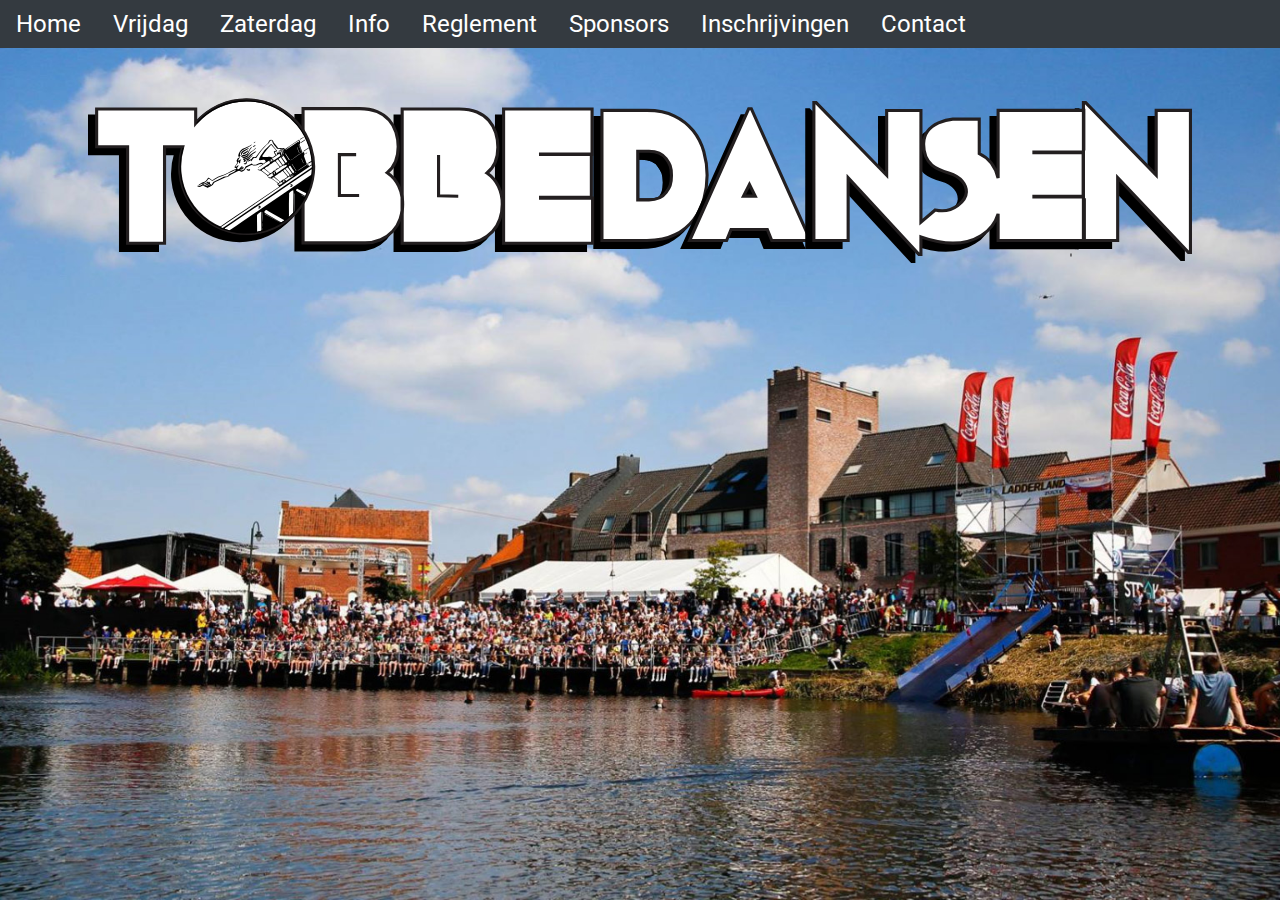
==== index.html @ 547099de "change meta tags" ====
<!DOCTYPE html>
<html lang="nl">
  <head>
    <!-- Global site tag (gtag.js) - Google Analytics -->
    <script async src="https://www.googletagmanager.com/gtag/js?id=UA-153546346-1"></script>
    <script>
      window.dataLayer = window.dataLayer || [];
      function gtag() {
        dataLayer.push(arguments);
      }
      gtag('js', new Date());

      gtag('config', 'UA-153546346-1');
    </script>

    <meta charset="UTF-8" />
    <meta name="viewport" content="width=device-width, initial-scale=1.0" />
    <meta http-equiv="X-UA-Compatible" content="ie=edge" />
    <meta name="description" content="Tobbedansen 2022. 2-3 september. Machelen, Zulte. Alle informatie kan je terugvinden op de site" />
    <meta property="og:title" content="Tobbedansen 2022" />
    <meta property="og:url" content="https://tobbedansen.be/" />
    <meta property="og:image" content="https://www.tobbedansen.be/img/MachelenPut-desktop.jpg" />
    <meta property="og:type" content="website" />
    <title>Tobbedansen - Home</title>
    <link rel="stylesheet" href="https://use.fontawesome.com/releases/v5.8.1/css/all.css" integrity="sha384-50oBUHEmvpQ+1lW4y57PTFmhCaXp0ML5d60M1M7uH2+nqUivzIebhndOJK28anvf" crossorigin="anonymous" />
    <script language="javascript" src="script/countdown.js" type="text/javascript"></script>
    <script src="script/mobilenav.js"></script>
    <link href="img/apple-touch-icon.png" rel="apple-touch-icon" sizes="180x180" />
    <link href="img/favicon-32x32.png" rel="icon" sizes="32x32" type="image/png" />
    <link href="img/favicon-16x16.png" rel="icon" sizes="16x16" type="image/png" />
    <link href="img/safari-pinned-tab.svg" rel="mask-icon" />
    <meta content="#ffffff" name="msapplication-TileColor" />
    <meta content="#ffffff" name="theme-color" />
    <link rel="stylesheet" href="style/normalize.css" />
    <link rel="stylesheet" href="style/screen.css" />
    <link href="https://fonts.googleapis.com/css?family=Montserrat|Roboto&display=swap" rel="stylesheet" />
  </head>

  <body class="u-bg-picture">
    <header class="u-max-width-none u-pt-clear">
      <div class="o-container">
        <div class="c-header">
          <div class="c-header">
            <div class="c-header__nav">
              <nav class="c-nav">
                <ul class="o-list c-nav__list">
                  <li class="c-nav__item">
                    <a href="#" class="c-nav__link" tabindex="1">Home</a>
                  </li>
                  <li class="c-nav__item">
                    <a href="vrijdag.html" class="c-nav__link" tabindex="2">Vrijdag</a>
                  </li>
                  <li class="c-nav__item">
                    <a href="zaterdag.html" class="c-nav__link" tabindex="3">Zaterdag</a>
                  </li>
                  <li class="c-nav__item">
                    <a href="info.html" class="c-nav__link" tabindex="4">Info</a>
                  </li>
                  <li class="c-nav__item">
                    <a href="reglement.html" class="c-nav__link" tabindex="4">Reglement</a>
                  </li>
                  <li class="c-nav__item">
                    <a href="sponsors.html" class="c-nav__link" tabindex="4">Sponsors</a>
                  </li>
                  <li class="c-nav__item">
                    <a href="inschrijvingen.html" class="c-nav__link" tabindex="5">Inschrijvingen</a>
                  </li>
                  <li class="c-nav__item">
                    <a href="contact.html" class="c-nav__link" tabindex="6">Contact</a>
                  </li>
                </ul>
              </nav>
            </div>
            <div class="c-header__mobile-nav-trigger home">
              <button class="o-button-reset c-nav-trigger js-toggle-nav">
                <svg class="c-nav-trigger__svg" xmlns="http://www.w3.org/2000/svg" width="18" height="12" viewBox="0 0 18 12">
                  <path d="M3,18H21V16H3Zm0-5H21V11H3ZM3,6V8H21V6Z" transform="translate(-3 -6)" fill="#fff" />
                </svg>
              </button>
            </div>
          </div>
        </div>
      </div>
    </header>

    <!-- Countdown! -->
    <section class="o-row">
      <div class="o-container">
        <div class="o-layout">
          <div class="c-intro">
            <div class="c-intro__logo">
              <figure class="u-mb-xl">
                <picture>
                  <img src="img/Logo.svg" alt="Logo" />
                </picture>
              </figure>
            </div>
            <div class="c-intro__countdown c-lead c-lead--countdown">
              <div id="countdown">0d 0h 0m 0s</div>
            </div>
          </div>
        </div>
      </div>
    </section>

    <!-- mobile nav! -->
    <aside class="c-mobile-nav">
      <div class="c-mobile-nav__bg"></div>
      <div class="c-mobile-nav__body">
        <div class="c-mobile-nav__header">
          <button class="o-button-reset c-nav-trigger js-toggle-nav">
            <svg class="c-nav-trigger__svg" xmlns="http://www.w3.org/2000/svg" width="14" height="14" viewBox="0 0 14 14">
              <path d="M19,6.41,17.59,5,12,10.59,6.41,5,5,6.41,10.59,12,5,17.59,6.41,19,12,13.41,17.59,19,19,17.59,13.41,12Z" transform="translate(-5 -5)" fill="#fff" />
            </svg>
          </button>
        </div>
        <div class="c-mobile-nav__nav c-mobile-nav__nav--main">
          <nav class="c-nav">
            <ul class="o-list c-nav__list">
              <li class="c-nav__item">
                <a href="index.html" class="c-nav__link">Home</a>
              </li>
              <li class="c-nav__item">
                <a href="vrijdag.html" class="c-nav__link">Vrijdag</a>
              </li>
              <li class="c-nav__item">
                <a href="zaterdag.html" class="c-nav__link">Zaterdag</a>
              </li>
              <li class="c-nav__item">
                <a href="info.html" class="c-nav__link">Info</a>
              </li>
              <li class="c-nav__item">
                <a href="reglement.html" class="c-nav__link">Reglement</a>
              </li>
              <li class="c-nav__item">
                <a href="sponsors.html" class="c-nav__link">Sponsors</a>
              </li>
              <li class="c-nav__item">
                <a href="inschrijvingen.html" class="c-nav__link">Inschrijvingen</a>
              </li>
              <li class="c-nav__item">
                <a href="contact.html" class="c-nav__link">Contact</a>
              </li>
            </ul>
          </nav>
        </div>
      </div>
    </aside>
  </body>
</html>
---- style/screen.css ----
/* Made and designed by Jonas De Meyer
  github: https://github.com/Jonas-D-M
  linkedIn: https://www.linkedin.com/in/jonas-de-meyer-531ab8181/
*/

html {
    font-size: 16px;
    line-height: 1.5;
    font-family: "Roboto", Helvetica, arial, sans-serif;
    color: #111;
}
body {
    margin: 0 auto;
}
body,
html {
    height: 100%;
    width: 100%;
    margin: 0;
}
input.textbox-300 {
    width: 100%;
    margin-bottom: 10px;
    border: none;
    border: 1px solid #cccccc;
    line-height: 30px;
    padding-left: 8px;
}
form {
    margin: 0;
    width: 100%;
}
button {
    font-family: "roboto";
    margin-top: 32px;
    margin-bottom: 32px;
    margin-left: 8px;
    margin-right: 8px;
    border-radius: 38px;
    line-height: 24px;
    min-height: 40px;
    background: #707070;
    color: white;
    border-style: solid;
    cursor: pointer;
    border-color: #707070;
    padding-left: 16px;
    padding-right: 16px;
    color: white;
}

.prijzen {
    list-style: disc !important;
    margin-bottom: 12px;
}

legend {
    font-weight: bold;
}
fieldset {
    border: none;
    margin-top: 30px;
    margin-bottom: 20px;
    padding: 0;
}
textarea {
    margin-top: 32px;
    resize: none;
    width: 100%;
    padding-left: 8px;
    padding-top: 8px;
    border: 1px solid #cccccc;
}
input[type="number"]::-webkit-inner-spin-button,
input[type="number"]::-webkit-outer-spin-button {
    -webkit-appearance: none;
    margin: 0;
}
input[type="text"],
input[type="email"],
input[type="number"],
input[type="tel"] {
    border-radius: 5px;
}
textarea {
    border-radius: 5px;
}
.checkbox-full {
    width: 100%;
}
::-moz-selection {
    background: #707070;
    color: white;
    text-shadow: none;
}
::selection {
    background: #707070;
    color: white;
    text-shadow: none;
}
img {
    max-width: 100%;
    vertical-align: top;
}
h1 {
    font-family: "Times New Roman", serif;
    font-size: 36px;
    font-weight: normal;
    line-height: 40px;
    margin: 0 0 48px;
}
h2 {
    font-size: 30px;
    line-height: 40px;
    margin: 0 0 24px;
    color: #707070;
    font-weight: normal;
}
h3 {
    font-size: 24px;
    line-height: 32px;
    color: #707070;
    font-weight: normal;
    margin: 0 !important;
}
h4 {
    font-weight: normal;
    margin: 0;
}
h4,
h5,
h6 {
    font-size: 16px;
    line-height: 24px;
    margin: 0 0 24px;
}
p {
    font-family: montserrat;
    color: #707070;
    width: 100%;
}
address,
dl,
ol,
p,
table,
ul {
    margin: 0;
}
ol,
ul {
    padding-left: 24px;
}
li {
    list-style: none;
}
li ol,
li ul {
    margin-bottom: 0;
}
blockquote {
    font-style: italic;
    font-size: 23px;
    line-height: 32px;
    margin: 0 0 24px;
    font-family: "Times New Roman", serif;
}
blockquote * {
    font-size: inherit;
    line-height: inherit;
}
figcaption {
    font-size: 12px;
    line-height: 16px;
    padding-top: 8px;
    color: Grey;
}
hr {
    border: 0;
    height: 1px;
    background: LightGrey;
    margin: 0 0 24px;
}
a {
    color: RoyalBlue;
    transition: all 0.1s ease-in-out;
}
a:active,
a:visited {
    color: BlueViolet;
}
a:focus,
a:hover {
    color: Crimson;
}
u {
    text-decoration: underline;
    border-bottom: 3px solid white;
}

.disabled {
    opacity: 0.3;
    cursor: default !important;
}

.o-form-controls {
    display: flex;
}

​ .o-section {
    display: flex;
    flex-direction: column;
}
.o-section + .o-section {
    margin-top: 24px;
}
@media (min-width: 768px) {
    .o-section--lg + .o-section--lg,
    .o-section--xl + .o-section--xl {
        margin-top: 48px;
    }
}
@media (min-width: 1200px) {
    .o-section--xl + .o-section--xl {
        margin-top: 72px;
    }
}
.o-row {
    position: relative;
    padding: 24px 24px 0;
    display: flex;
    flex-direction: column;
}
.o-row--primary-x-light {
    background-color: #f2faff;
}
.o-row--neutral-xx-dark {
    color: #fff;
    background: #20223a;
}
.o-row--intro {
    z-index: 10;
}
.o-row--lg {
    padding-top: 48px;
    padding-bottom: 24px;
}
.o-row--intro {
    padding-top: 48px;
    padding-bottom: 48px;
}
.o-row--xl {
    padding-top: 72px;
    padding-bottom: 48px;
}
@media (min-width: 768px) {
    .o-row {
        padding-left: 48px;
        padding-right: 48px;
    }
    .o-row--md {
        padding-top: 48px;
        padding-bottom: 24px;
    }
    .o-row--lg {
        padding-top: 72px;
        padding-bottom: 48px;
    }
}
@media (min-width: 992px) {
    .o-row--intro {
        padding-top: 0;
        padding-bottom: 0;
    }
    .o-row--xl {
        padding-top: 96px;
        padding-bottom: 72px;
    }
}
.o-row--dark {
    background-color: #f9f9f9;
    width: 100%;
    height: 50px;
}
.o-container {
    margin-left: auto;
    margin-right: auto;
    max-width: 100%;
}

.o-button-reset {
    border: none;
    margin: 0;
    padding: 0;
    width: auto;
    overflow: visible;
    background: transparent;
    /* inherit font & color from ancestor */
    color: inherit;
    font: inherit;
    /* Normalize `line-height`. Cannot be changed from `normal` in Firefox 4+. */
    line-height: normal;
    /* Corrects font smoothing for webkit */
    -webkit-font-smoothing: inherit;
    -moz-osx-font-smoothing: inherit;
    /* Corrects inability to style clickable `input` types in iOS */
    -webkit-appearance: none;
}

.c-info {
    width: 100%;
}
.c-text {
    text-align: center;
}
.o-banner__image {
    background-image: url("../img/MachelenPut.jpg");
    background-position: center;
    background-repeat: no-repeat;
    background-size: cover;
    position: relative;
    height: 20%;
}
.c-row {
    position: relative;
    padding: 24px 24px 0;
}
.c-row__footer {
    max-height: 100%;
    text-align: center;
    position: bottom;
    background-color: #f9f9f9;
    color: #707070;
}
.c-row__footer a {
    color: #707070;
    padding: 5px;
}
.o-list {
    list-style: none;
    padding: 0;
}
.o-layout {
    display: flex;
    flex-wrap: wrap;
}
.o-layout__item {
    width: 100%;
}
.o-layout--gutter {
    margin: 0 -12px;
}
.o-layout--gutter > .o-layout__item {
    padding: 0 12px;
}
.o-layout--gutter-sm {
    margin: 0 -6px;
}
.o-layout--gutter-sm > .o-layout__item {
    padding: 0 6px;
}
.o-layout--gutter-lg {
    margin: 0 -24px;
}
.o-layout--gutter-lg > .o-layout__item {
    padding: 0 24px;
}
.o-layout--gutter-xl {
    margin: 0 -48px;
}
.o-layout--gutter-xl > .o-layout__item {
    padding: 0 48px;
}
.o-layout--row-reverse {
    flex-direction: row-reverse;
}
.o-layout--justify-start {
    justify-content: flex-start;
}
.o-layout--justify-end {
    justify-content: flex-end;
}
.o-layout--justify-center {
    justify-content: center;
}
.o-layout--justify-space-around {
    justify-content: space-around;
}
.o-layout--justify-space-evenly {
    justify-content: space-evenly;
}
.o-layout--justify-space-between {
    justify-content: space-between;
}
.o-layout--align-start {
    align-items: flex-start;
}
.o-layout--align-end {
    align-items: flex-end;
}
.o-layout--align-center {
    align-items: center;
}
.o-layout--align-baseline {
    align-items: baseline;
}
.o-layout--align-content-start {
    align-content: start;
}
.o-layout--align-content-end {
    align-content: end;
}
.o-layout--align-content-center {
    align-content: center;
}
.o-layout--align-content-space-around {
    align-content: space-around;
}
.o-layout--align-content-space-between {
    align-content: space-between;
}

.c-logo {
    height: 24px;
}

.c-intro__logo {
    max-height: 225.99px;
}
.c-lead {
    position: relative;
    color: #707070;
}
.c-lead--md {
    font-size: 18px;
    line-height: 28px;
}
.c-lead--lg {
    font-size: 20px;
    line-height: 32px;
}
.c-lead--xl {
    font-size: 32px;
    line-height: 40px;
}
.c-lead--text {
    font-size: 16px;
    line-height: 24px;
}
.c-lead--text-info {
    text-indent: 2em;
}
.c-lead--head {
    font-size: 38px;
    line-height: 40px;
}
.c-lead--head3 {
    font-size: 24px;
    font-weight: bold;
    margin-top: 1em !important;
    margin-bottom: 0.1em !important;
}
.c-lead--head4 {
    font-size: 20px;
}
.c-lead--head6 {
    font-size: 30px;
}
.c-lead--countdown {
    font-size: 32px;
}
@media (min-width: 768px) {
    .c-lead--head {
        font-size: 59px;
        line-height: 75px;
    }
    .c-lead--text {
        font-size: 16px;
        line-height: 24px;
    }
    .c-lead--head3 {
        font-size: 24px;
        line-height: 32px;
    }
    .c-lead--head4 {
        font-size: 22px;
    }
    .c-lead--head6 {
        font-size: 38px;
    }
    .c-lead--countdown {
        font-size: 68px;
    }
}
@media (min-width: 1200px) {
    .c-lead--head {
        font-size: 72px;
        line-height: 117px;
    }
    .c-lead--head6 {
        font-size: 52px;
    }
    .c-lead--text {
        font-size: 24px;
        line-height: 32px;
    }
    .c-lead--head3 {
        font-size: 32px;
        line-height: 40px;
    }
    .c-lead--head4 {
        font-size: 28px;
        margin-top: 20px;
    }
    .c-lead--countdown {
        font-size: 112px;
    }
}
.countdown-item {
    margin-right: 0.5em;
    text-align: center;
}

.c-prijzen {
    min-width: 100%;
}

#countdown {
    background-color: rgba(0, 0, 0, 0.6);
    color: white;
    display: flex;
    flex-wrap: wrap;
    justify-content: center;
    align-content: flex-end;
    margin-top: 30vh;
}
.c-header {
    display: flex;
    justify-content: space-between;
    align-items: center;
    background-color: #343a40;
    width: 100%;
    /* max-width: 100vw; */
}

.c-sponsor {
    /* height: 20% !important; */
    vertical-align: middle;
    margin: 16px 0;
}

/*
    Component: Nav
    ---
    Main navigation of the site
*/

.c-nav {
    font-size: 14px;
    line-height: 24px;
}

.c-nav-trigger {
    width: 24px;
    height: 24px;
}

.c-mobile-nav {
    position: fixed;
    top: 0;
    right: 0;
    left: 0;
    height: 100vh;
    opacity: 0;
    pointer-events: none;
    transition: opacity 0.25s;
}

.has-mobile-nav .c-mobile-nav {
    opacity: 1;
    pointer-events: auto;
}

.c-mobile-nav__body {
    position: relative;
    height: 100vh;
    width: 100vw;
    background-color: #343a40;
}

.c-nav__list {
    display: block;
    text-align: center;
}

.c-header__mobile-nav-trigger {
    width: 100%;
    height: 100%;
    display: flex;
    align-items: center;
    justify-content: space-between;
    padding: 16px;
}

.home {
    justify-content: flex-end;
}

.c-mobile-nav__header {
    padding: 16px;
    text-align: right;
}

.c-header__logos {
    display: none;
    margin-right: 32px;
}

.c-nav {
    font-size: 24px;
    line-height: 32px;
}

.c-nav__link {
    text-decoration: none;
    display: block;
    padding: 0.5rem 1rem;
    color: white !important;
}
.c-nav__link:focus,
.c-nav__link:hover {
    color: white;
}

.c-header__nav {
    display: none;
}

@media (min-width: 992px) {
    /* Hide the mobile nav on larger viewports even whent it's open on smaller screens */
    .c-mobile-nav,
    .c-header__mobile-nav-trigger {
        display: none;
    }

    .c-header__nav,
    .c-header__logos {
        display: block;
    }
    .c-nav__list {
        display: flex;
        justify-content: flex-start;
        flex-wrap: wrap;
    }
    .o-banner__image {
        height: 38.19687092568%;
    }
}

.u-bg-picture {
    background: url("../img/MachelenPut-tablet.jpg");
    background-repeat: no-repeat;
    background-position: center;
    background-attachment: fixed;
    -webkit-background-size: cover;
    -moz-background-size: cover;
    -o-background-size: cover;
    background-size: cover;
}
@media (min-width: 992px) {
    .u-bg-picture {
        background-image: url("../img/MachelenPut-desktop.jpg");
        size: 100%;
        background-position: center;
        background-repeat: no-repeat;
        background-size: cover;
    }
}
.u-pt-clear {
    padding-top: 0 !important;
}
.u-mb-clear {
    margin-bottom: 0 !important;
}
.u-mb-xs {
    margin-bottom: 4px !important;
}
.u-mb-sm {
    margin-bottom: 8px !important;
}
.u-mb-md {
    margin-bottom: 16px !important;
}
.u-mb-lg {
    margin-bottom: 32px !important;
}
.u-mb-xl {
    margin-bottom: 48px !important;
}
.u-max-width-xs {
    max-width: 18em !important;
}
.u-max-width-sm {
    max-width: 39em !important;
}
.u-max-width-md {
    max-width: 50em !important;
}
.u-max-width-lg {
    max-width: 63.5em !important;
}
.u-max-width-xl {
    max-width: 85em !important;
}
.u-max-width-xl {
    max-width: none !important;
}
.u-width-auto {
    width: auto !important;
}
.u-1-of-2 {
    width: 50% !important;
}
.u-1-of-3 {
    width: 33.3333333333% !important;
}
.u-2-of-3 {
    width: 66.6666666667% !important;
}
.u-1-of-4 {
    width: 25% !important;
}
.u-3-of-4 {
    width: 75% !important;
}
.u-1-of-5 {
    width: 20% !important;
}
.u-2-of-5 {
    width: 40% !important;
}
.u-3-of-5 {
    width: 60% !important;
}
.u-4-of-5 {
    width: 80% !important;
}
.u-1-of-6 {
    width: 16.6666666667% !important;
}
.u-5-of-6 {
    width: 83.3333333333% !important;
}
@media (min-width: 576px) {
    .u-1-of-2-bp1 {
        width: 50% !important;
    }
    .u-1-of-3-bp1 {
        width: 33.3333333333% !important;
    }
    .u-2-of-3-bp1 {
        width: 66.6666666667% !important;
    }
    .u-1-of-4-bp1 {
        width: 25% !important;
    }
    .u-3-of-4-bp1 {
        width: 75% !important;
    }
    .u-1-of-5-bp1 {
        width: 20% !important;
    }
    .u-2-of-5-bp1 {
        width: 40% !important;
    }
    .u-3-of-5-bp1 {
        width: 60% !important;
    }
    .u-4-of-5-bp1 {
        width: 80% !important;
    }
    .u-1-of-6-bp1 {
        width: 16.6666666667% !important;
    }
    .u-5-of-6-bp1 {
        width: 83.3333333333% !important;
    }
}
@media (min-width: 768px) {
    .u-1-of-2-bp2 {
        width: 50% !important;
    }
    .u-1-of-3-bp2 {
        width: 33.3333333333% !important;
    }
    .u-2-of-3-bp2 {
        width: 66.6666666667% !important;
    }
    .u-1-of-4-bp2 {
        width: 25% !important;
    }
    .u-3-of-4-bp2 {
        width: 75% !important;
    }
    .u-1-of-5-bp2 {
        width: 20% !important;
    }
    .u-2-of-5-bp2 {
        width: 40% !important;
    }
    .u-3-of-5-bp2 {
        width: 60% !important;
    }
    .u-4-of-5-bp2 {
        width: 80% !important;
    }
    .u-1-of-6-bp2 {
        width: 16.6666666667% !important;
    }
    .u-5-of-6-bp2 {
        width: 83.3333333333% !important;
    }
}
@media (min-width: 992px) {
    .u-1-of-2-bp3 {
        width: 50% !important;
    }
    .u-1-of-3-bp3 {
        width: 33.3333333333% !important;
    }
    .u-2-of-3-bp3 {
        width: 66.6666666667% !important;
    }
    .u-1-of-4-bp3 {
        width: 25% !important;
    }
    .u-3-of-4-bp3 {
        width: 75% !important;
    }
    .u-1-of-5-bp3 {
        width: 20% !important;
    }
    .u-2-of-5-bp3 {
        width: 40% !important;
    }
    .u-3-of-5-bp3 {
        width: 60% !important;
    }
    .u-4-of-5-bp3 {
        width: 80% !important;
    }
    .u-1-of-6-bp3 {
        width: 16.6666666667% !important;
    }
    .u-5-of-6-bp3 {
        width: 83.3333333333% !important;
    }
}
@media (min-width: 1200px) {
    .u-1-of-2-bp4 {
        width: 50% !important;
    }
    .u-1-of-3-bp4 {
        width: 33.3333333333% !important;
    }
    .u-2-of-3-bp4 {
        width: 66.6666666667% !important;
    }
    .u-1-of-4-bp4 {
        width: 25% !important;
    }
    .u-3-of-4-bp4 {
        width: 75% !important;
    }
    .u-1-of-5-bp4 {
        width: 20% !important;
    }
    .u-2-of-5-bp4 {
        width: 40% !important;
    }
    .u-3-of-5-bp4 {
        width: 60% !important;
    }
    .u-4-of-5-bp4 {
        width: 80% !important;
    }
    .u-1-of-6-bp4 {
        width: 16.6666666667% !important;
    }
    .u-5-of-6-bp4 {
        width: 83.3333333333% !important;
    }
}
@media (min-width: 576px) {
}
@media (min-width: 768px) {
}
@media (min-width: 992px) {
}
@media (min-width: 1200px) {
}
@media print {
    *,
    *:after,
    *:before {
        background: transparent !important;
        color: #000 !important;
        box-shadow: none !important;
        text-shadow: none !important;
    }
    a,
    a:visited {
        text-decoration: underline;
    }
    a[href]:after {
        content: " (" attr(href) ")";
    }
    abbr[title]:after {
        content: " (" attr(title) ")";
    }
    a[href^="#"]:after,
    a[href^="javascript:"]:after {
        content: "";
    }
    pre {
        white-space: pre-wrap !important;
    }
    blockquote,
    pre {
        border: 1px solid #999;
        page-break-inside: avoid;
    }
    thead {
        display: table-header-group;
    }
    img,
    tr {
        page-break-inside: avoid;
    }
    h2,
    h3,
    p {
        orphans: 3;
        widows: 3;
    }
    h2,
    h3 {
        page-break-after: avoid;
    }
}
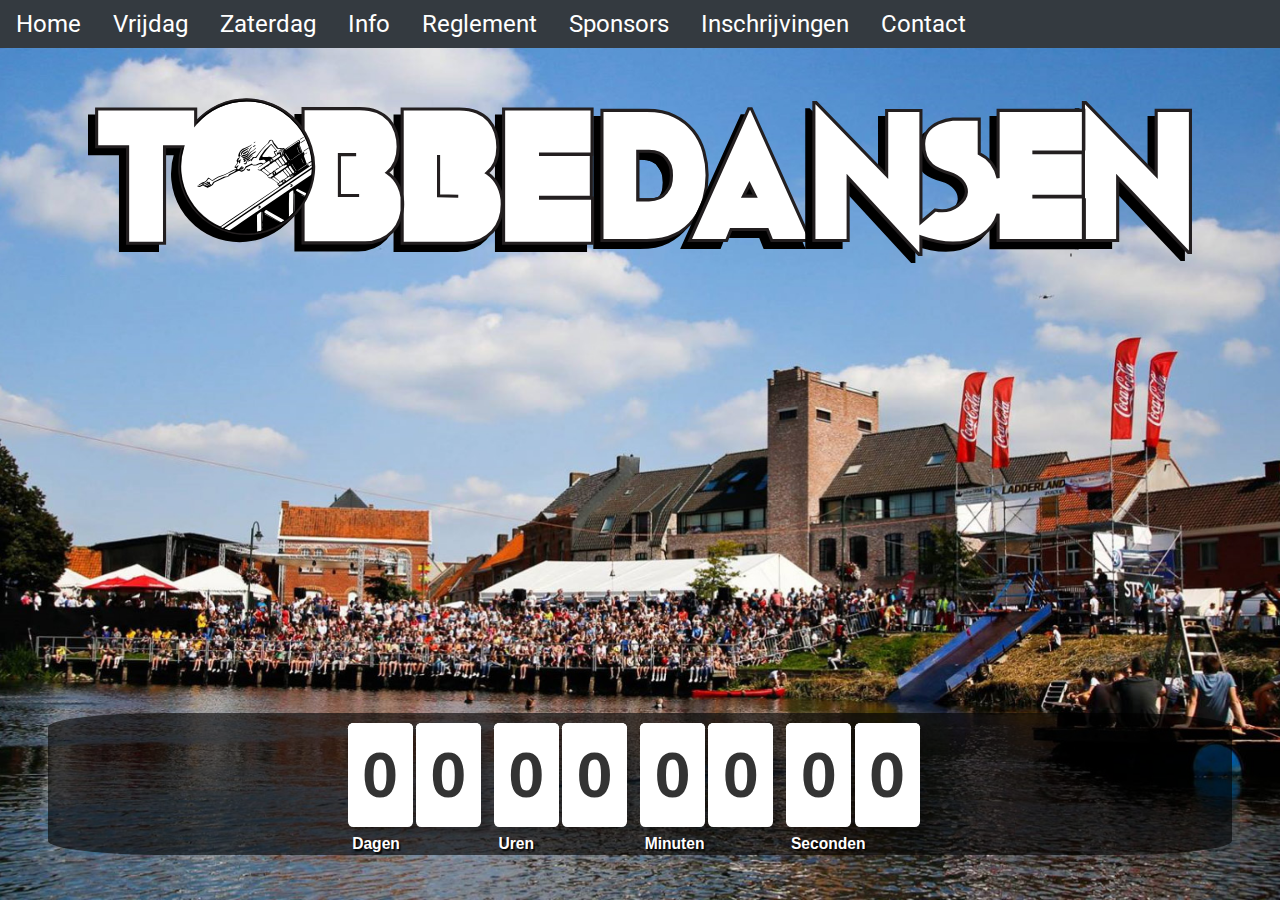
==== commit 279aab52: "add custom counter" ====
--- a/index.html
+++ b/index.html
@@ -23,7 +23,9 @@
     <meta property="og:type" content="website" />
     <title>Tobbedansen - Home</title>
     <link rel="stylesheet" href="https://use.fontawesome.com/releases/v5.8.1/css/all.css" integrity="sha384-50oBUHEmvpQ+1lW4y57PTFmhCaXp0ML5d60M1M7uH2+nqUivzIebhndOJK28anvf" crossorigin="anonymous" />
-    <script language="javascript" src="script/countdown.js" type="text/javascript"></script>
+
+    <script src="script/countDown.min.js"></script>
+    <script src="script/countdown-shower.js"></script>
     <script src="script/mobilenav.js"></script>
     <link href="img/apple-touch-icon.png" rel="apple-touch-icon" sizes="180x180" />
     <link href="img/favicon-32x32.png" rel="icon" sizes="32x32" type="image/png" />
@@ -32,6 +34,7 @@
     <meta content="#ffffff" name="msapplication-TileColor" />
     <meta content="#ffffff" name="theme-color" />
     <link rel="stylesheet" href="style/normalize.css" />
+    <link rel="stylesheet" href="style/countDown.min.css" />
     <link rel="stylesheet" href="style/screen.css" />
     <link href="https://fonts.googleapis.com/css?family=Montserrat|Roboto&display=swap" rel="stylesheet" />
   </head>
@@ -95,9 +98,7 @@
                 </picture>
               </figure>
             </div>
-            <div class="c-intro__countdown c-lead c-lead--countdown">
-              <div id="countdown">0d 0h 0m 0s</div>
-            </div>
+            <div class="container"></div>
           </div>
         </div>
       </div>
--- a/style/countDown.min.css
+++ b/style/countDown.min.css
@@ -0,0 +1,144 @@
+.countDown__cont {
+  font-family: Lato, Arial, Gadget, sans-serif;
+  font-size: 13px;
+  display: flex;
+  justify-content: center;
+  flex-wrap: wrap;
+  color: #333;
+  background-color: rgba(0, 0, 0, 0.6);
+  margin-top: 50vh;
+  padding-top: 10px;
+  border-radius: 10%;
+}
+.countDown__interval_cont {
+  display: flex;
+  justify-content: space-around;
+  width: auto;
+}
+.countDown__interval_cont:nth-child(n + 1):not(:last-child) {
+  margin-right: 1em;
+}
+.countDown__interval_basic_cont {
+  display: flex;
+  flex-direction: column;
+}
+.countDown__interval_basic_cont_description {
+  display: flex;
+  margin-left: 0.3em;
+  margin-top: 0.3em;
+  font-size: 1.2em;
+  font-weight: 700;
+  color: #fff;
+  text-shadow: 0.1em 0.1em 0.1em #000;
+}
+.countDown__digit_cont {
+  perspective: 1.6em * 2;
+  box-shadow: 0.1em 0.1em 0.1em rgba(0, 0, 0, 0.2);
+  width: 1em;
+  height: 1.6em;
+  position: relative;
+  line-height: 1.6em;
+  font-size: 5em;
+  font-weight: 700;
+  border-radius: 0.08em;
+}
+.countDown__digit_cont:nth-child(n + 1):not(:last-child) {
+  margin-right: 0.05em;
+}
+.countDown__digit_last_placeholder,
+.countDown__digit_new_placeholder {
+  position: absolute;
+  left: 0;
+  width: 100%;
+  height: 50%;
+  text-align: center;
+  overflow: hidden;
+}
+.countDown__digit_last_placeholder {
+  bottom: 0;
+  background: #fff;
+  border-radius: 0 0 0.08em 0.08em;
+}
+.countDown__digit_last_placeholder_inner {
+  width: 100%;
+  height: 100%;
+  display: flex;
+  justify-content: center;
+  align-items: center;
+  bottom: 50%;
+  position: absolute;
+}
+.countDown__digit_new_placeholder {
+  top: 0;
+  background: #f7f7f7;
+  border-radius: 0.08em 0.08em 0 0;
+}
+.countDown__digit_last_rotate,
+.countDown__digit_new_rotate {
+  display: flex;
+  justify-content: center;
+  width: 100%;
+  height: 50%;
+  font-weight: 700;
+  position: absolute;
+  top: 0;
+  overflow: hidden;
+  animation-duration: 0.4s;
+  animation-timing-function: linear;
+  border-radius: 0.08em 0.08em 0 0;
+  animation-fill-mode: forwards;
+  transform-origin: 100% 100%;
+}
+.countDown__digit_last_rotate:after,
+.countDown__digit_new_rotate:after {
+  content: '';
+  position: absolute;
+  z-index: -1;
+  left: 0;
+  bottom: 0;
+  width: 100%;
+  height: 100%;
+  border-bottom: 0.01em solid rgba(0, 0, 0, 0.1);
+}
+.countDown__digit_last_rotate {
+  animation-name: countDown_flip_1;
+  background: #f7f7f7;
+}
+.countDown__digit_new_rotate {
+  animation-name: countDown_flip_2;
+  background: #fff;
+}
+.countDown__digit_new_rotated {
+  transform: rotateX(180deg);
+  width: 100%;
+  height: 100%;
+}
+.countDown__digit_new_rotated_inner {
+  width: 100%;
+  height: 100%;
+  display: flex;
+  justify-content: center;
+  align-items: center;
+  bottom: 50%;
+  position: absolute;
+}
+@keyframes countDown_flip_1 {
+  0% {
+    transform: rotateX(0);
+    z-index: 1;
+  }
+  100% {
+    transform: rotateX(-180deg);
+    z-index: 0;
+  }
+}
+@keyframes countDown_flip_2 {
+  0% {
+    transform: rotateX(0);
+    z-index: 0;
+  }
+  100% {
+    transform: rotateX(-180deg);
+    z-index: 1;
+  }
+}
--- a/style/screen.css
+++ b/style/screen.css
@@ -4,140 +4,140 @@
 */
 
 html {
-    font-size: 16px;
-    line-height: 1.5;
-    font-family: "Roboto", Helvetica, arial, sans-serif;
-    color: #111;
+  font-size: 16px;
+  line-height: 1.5;
+  font-family: 'Roboto', Helvetica, arial, sans-serif;
+  color: #111;
 }
 body {
-    margin: 0 auto;
+  margin: 0 auto;
 }
 body,
 html {
-    height: 100%;
-    width: 100%;
-    margin: 0;
+  height: 100%;
+  width: 100%;
+  margin: 0;
 }
 input.textbox-300 {
-    width: 100%;
-    margin-bottom: 10px;
-    border: none;
-    border: 1px solid #cccccc;
-    line-height: 30px;
-    padding-left: 8px;
+  width: 100%;
+  margin-bottom: 10px;
+  border: none;
+  border: 1px solid #cccccc;
+  line-height: 30px;
+  padding-left: 8px;
 }
 form {
-    margin: 0;
-    width: 100%;
+  margin: 0;
+  width: 100%;
 }
 button {
-    font-family: "roboto";
-    margin-top: 32px;
-    margin-bottom: 32px;
-    margin-left: 8px;
-    margin-right: 8px;
-    border-radius: 38px;
-    line-height: 24px;
-    min-height: 40px;
-    background: #707070;
-    color: white;
-    border-style: solid;
-    cursor: pointer;
-    border-color: #707070;
-    padding-left: 16px;
-    padding-right: 16px;
-    color: white;
+  font-family: 'roboto';
+  margin-top: 32px;
+  margin-bottom: 32px;
+  margin-left: 8px;
+  margin-right: 8px;
+  border-radius: 38px;
+  line-height: 24px;
+  min-height: 40px;
+  background: #707070;
+  color: white;
+  border-style: solid;
+  cursor: pointer;
+  border-color: #707070;
+  padding-left: 16px;
+  padding-right: 16px;
+  color: white;
 }
 
 .prijzen {
-    list-style: disc !important;
-    margin-bottom: 12px;
+  list-style: disc !important;
+  margin-bottom: 12px;
 }
 
 legend {
-    font-weight: bold;
+  font-weight: bold;
 }
 fieldset {
-    border: none;
-    margin-top: 30px;
-    margin-bottom: 20px;
-    padding: 0;
+  border: none;
+  margin-top: 30px;
+  margin-bottom: 20px;
+  padding: 0;
 }
 textarea {
-    margin-top: 32px;
-    resize: none;
-    width: 100%;
-    padding-left: 8px;
-    padding-top: 8px;
-    border: 1px solid #cccccc;
-}
-input[type="number"]::-webkit-inner-spin-button,
-input[type="number"]::-webkit-outer-spin-button {
-    -webkit-appearance: none;
-    margin: 0;
-}
-input[type="text"],
-input[type="email"],
-input[type="number"],
-input[type="tel"] {
-    border-radius: 5px;
+  margin-top: 32px;
+  resize: none;
+  width: 100%;
+  padding-left: 8px;
+  padding-top: 8px;
+  border: 1px solid #cccccc;
+}
+input[type='number']::-webkit-inner-spin-button,
+input[type='number']::-webkit-outer-spin-button {
+  -webkit-appearance: none;
+  margin: 0;
+}
+input[type='text'],
+input[type='email'],
+input[type='number'],
+input[type='tel'] {
+  border-radius: 5px;
 }
 textarea {
-    border-radius: 5px;
+  border-radius: 5px;
 }
 .checkbox-full {
-    width: 100%;
+  width: 100%;
 }
 ::-moz-selection {
-    background: #707070;
-    color: white;
-    text-shadow: none;
+  background: #707070;
+  color: white;
+  text-shadow: none;
 }
 ::selection {
-    background: #707070;
-    color: white;
-    text-shadow: none;
+  background: #707070;
+  color: white;
+  text-shadow: none;
 }
 img {
-    max-width: 100%;
-    vertical-align: top;
+  max-width: 100%;
+  vertical-align: top;
 }
 h1 {
-    font-family: "Times New Roman", serif;
-    font-size: 36px;
-    font-weight: normal;
-    line-height: 40px;
-    margin: 0 0 48px;
+  font-family: 'Times New Roman', serif;
+  font-size: 36px;
+  font-weight: normal;
+  line-height: 40px;
+  margin: 0 0 48px;
 }
 h2 {
-    font-size: 30px;
-    line-height: 40px;
-    margin: 0 0 24px;
-    color: #707070;
-    font-weight: normal;
+  font-size: 30px;
+  line-height: 40px;
+  margin: 0 0 24px;
+  color: #707070;
+  font-weight: normal;
 }
 h3 {
-    font-size: 24px;
-    line-height: 32px;
-    color: #707070;
-    font-weight: normal;
-    margin: 0 !important;
+  font-size: 24px;
+  line-height: 32px;
+  color: #707070;
+  font-weight: normal;
+  margin: 0 !important;
 }
 h4 {
-    font-weight: normal;
-    margin: 0;
+  font-weight: normal;
+  margin: 0;
 }
 h4,
 h5,
 h6 {
-    font-size: 16px;
-    line-height: 24px;
-    margin: 0 0 24px;
+  font-size: 16px;
+  line-height: 24px;
+  margin: 0 0 24px;
 }
 p {
-    font-family: montserrat;
-    color: #707070;
-    width: 100%;
+  font-family: montserrat;
+  color: #707070;
+  width: 100%;
 }
 address,
 dl,
@@ -145,408 +145,408 @@
 p,
 table,
 ul {
-    margin: 0;
+  margin: 0;
 }
 ol,
 ul {
-    padding-left: 24px;
+  padding-left: 24px;
 }
 li {
-    list-style: none;
+  list-style: none;
 }
 li ol,
 li ul {
-    margin-bottom: 0;
+  margin-bottom: 0;
 }
 blockquote {
-    font-style: italic;
-    font-size: 23px;
-    line-height: 32px;
-    margin: 0 0 24px;
-    font-family: "Times New Roman", serif;
+  font-style: italic;
+  font-size: 23px;
+  line-height: 32px;
+  margin: 0 0 24px;
+  font-family: 'Times New Roman', serif;
 }
 blockquote * {
-    font-size: inherit;
-    line-height: inherit;
+  font-size: inherit;
+  line-height: inherit;
 }
 figcaption {
-    font-size: 12px;
-    line-height: 16px;
-    padding-top: 8px;
-    color: Grey;
+  font-size: 12px;
+  line-height: 16px;
+  padding-top: 8px;
+  color: Grey;
 }
 hr {
-    border: 0;
-    height: 1px;
-    background: LightGrey;
-    margin: 0 0 24px;
+  border: 0;
+  height: 1px;
+  background: LightGrey;
+  margin: 0 0 24px;
 }
 a {
-    color: RoyalBlue;
-    transition: all 0.1s ease-in-out;
+  color: RoyalBlue;
+  transition: all 0.1s ease-in-out;
 }
 a:active,
 a:visited {
-    color: BlueViolet;
+  color: BlueViolet;
 }
 a:focus,
 a:hover {
-    color: Crimson;
+  color: Crimson;
 }
 u {
-    text-decoration: underline;
-    border-bottom: 3px solid white;
+  text-decoration: underline;
+  border-bottom: 3px solid white;
 }
 
 .disabled {
-    opacity: 0.3;
-    cursor: default !important;
+  opacity: 0.3;
+  cursor: default !important;
 }
 
 .o-form-controls {
-    display: flex;
+  display: flex;
 }
 
 ​ .o-section {
-    display: flex;
-    flex-direction: column;
+  display: flex;
+  flex-direction: column;
 }
 .o-section + .o-section {
-    margin-top: 24px;
+  margin-top: 24px;
 }
 @media (min-width: 768px) {
-    .o-section--lg + .o-section--lg,
-    .o-section--xl + .o-section--xl {
-        margin-top: 48px;
-    }
+  .o-section--lg + .o-section--lg,
+  .o-section--xl + .o-section--xl {
+    margin-top: 48px;
+  }
 }
 @media (min-width: 1200px) {
-    .o-section--xl + .o-section--xl {
-        margin-top: 72px;
-    }
+  .o-section--xl + .o-section--xl {
+    margin-top: 72px;
+  }
 }
 .o-row {
-    position: relative;
-    padding: 24px 24px 0;
-    display: flex;
-    flex-direction: column;
+  position: relative;
+  padding: 24px 24px 0;
+  display: flex;
+  flex-direction: column;
 }
 .o-row--primary-x-light {
-    background-color: #f2faff;
+  background-color: #f2faff;
 }
 .o-row--neutral-xx-dark {
-    color: #fff;
-    background: #20223a;
+  color: #fff;
+  background: #20223a;
 }
 .o-row--intro {
-    z-index: 10;
+  z-index: 10;
 }
 .o-row--lg {
+  padding-top: 48px;
+  padding-bottom: 24px;
+}
+.o-row--intro {
+  padding-top: 48px;
+  padding-bottom: 48px;
+}
+.o-row--xl {
+  padding-top: 72px;
+  padding-bottom: 48px;
+}
+@media (min-width: 768px) {
+  .o-row {
+    padding-left: 48px;
+    padding-right: 48px;
+  }
+  .o-row--md {
     padding-top: 48px;
     padding-bottom: 24px;
-}
-.o-row--intro {
-    padding-top: 48px;
-    padding-bottom: 48px;
-}
-.o-row--xl {
+  }
+  .o-row--lg {
     padding-top: 72px;
     padding-bottom: 48px;
+  }
+}
+@media (min-width: 992px) {
+  .o-row--intro {
+    padding-top: 0;
+    padding-bottom: 0;
+  }
+  .o-row--xl {
+    padding-top: 96px;
+    padding-bottom: 72px;
+  }
+}
+.o-row--dark {
+  background-color: #f9f9f9;
+  width: 100%;
+  height: 50px;
+}
+.o-container {
+  margin-left: auto;
+  margin-right: auto;
+  max-width: 100%;
+}
+
+.o-button-reset {
+  border: none;
+  margin: 0;
+  padding: 0;
+  width: auto;
+  overflow: visible;
+  background: transparent;
+  /* inherit font & color from ancestor */
+  color: inherit;
+  font: inherit;
+  /* Normalize `line-height`. Cannot be changed from `normal` in Firefox 4+. */
+  line-height: normal;
+  /* Corrects font smoothing for webkit */
+  -webkit-font-smoothing: inherit;
+  -moz-osx-font-smoothing: inherit;
+  /* Corrects inability to style clickable `input` types in iOS */
+  -webkit-appearance: none;
+}
+
+.c-info {
+  width: 100%;
+}
+.c-text {
+  text-align: center;
+}
+.o-banner__image {
+  background-image: url('../img/MachelenPut.jpg');
+  background-position: center;
+  background-repeat: no-repeat;
+  background-size: cover;
+  position: relative;
+  height: 20%;
+}
+.c-row {
+  position: relative;
+  padding: 24px 24px 0;
+}
+.c-row__footer {
+  max-height: 100%;
+  text-align: center;
+  position: bottom;
+  background-color: #f9f9f9;
+  color: #707070;
+}
+.c-row__footer a {
+  color: #707070;
+  padding: 5px;
+}
+.o-list {
+  list-style: none;
+  padding: 0;
+}
+.o-layout {
+  display: flex;
+  flex-wrap: wrap;
+}
+.o-layout__item {
+  width: 100%;
+}
+.o-layout--gutter {
+  margin: 0 -12px;
+}
+.o-layout--gutter > .o-layout__item {
+  padding: 0 12px;
+}
+.o-layout--gutter-sm {
+  margin: 0 -6px;
+}
+.o-layout--gutter-sm > .o-layout__item {
+  padding: 0 6px;
+}
+.o-layout--gutter-lg {
+  margin: 0 -24px;
+}
+.o-layout--gutter-lg > .o-layout__item {
+  padding: 0 24px;
+}
+.o-layout--gutter-xl {
+  margin: 0 -48px;
+}
+.o-layout--gutter-xl > .o-layout__item {
+  padding: 0 48px;
+}
+.o-layout--row-reverse {
+  flex-direction: row-reverse;
+}
+.o-layout--justify-start {
+  justify-content: flex-start;
+}
+.o-layout--justify-end {
+  justify-content: flex-end;
+}
+.o-layout--justify-center {
+  justify-content: center;
+}
+.o-layout--justify-space-around {
+  justify-content: space-around;
+}
+.o-layout--justify-space-evenly {
+  justify-content: space-evenly;
+}
+.o-layout--justify-space-between {
+  justify-content: space-between;
+}
+.o-layout--align-start {
+  align-items: flex-start;
+}
+.o-layout--align-end {
+  align-items: flex-end;
+}
+.o-layout--align-center {
+  align-items: center;
+}
+.o-layout--align-baseline {
+  align-items: baseline;
+}
+.o-layout--align-content-start {
+  align-content: start;
+}
+.o-layout--align-content-end {
+  align-content: end;
+}
+.o-layout--align-content-center {
+  align-content: center;
+}
+.o-layout--align-content-space-around {
+  align-content: space-around;
+}
+.o-layout--align-content-space-between {
+  align-content: space-between;
+}
+
+.c-logo {
+  height: 24px;
+}
+
+.c-intro__logo {
+  max-height: 225.99px;
+}
+.c-lead {
+  position: relative;
+  color: #707070;
+}
+.c-lead--md {
+  font-size: 18px;
+  line-height: 28px;
+}
+.c-lead--lg {
+  font-size: 20px;
+  line-height: 32px;
+}
+.c-lead--xl {
+  font-size: 32px;
+  line-height: 40px;
+}
+.c-lead--text {
+  font-size: 16px;
+  line-height: 24px;
+}
+.c-lead--text-info {
+  text-indent: 2em;
+}
+.c-lead--head {
+  font-size: 38px;
+  line-height: 40px;
+}
+.c-lead--head3 {
+  font-size: 24px;
+  font-weight: bold;
+  margin-top: 1em !important;
+  margin-bottom: 0.1em !important;
+}
+.c-lead--head4 {
+  font-size: 20px;
+}
+.c-lead--head6 {
+  font-size: 30px;
+}
+.c-lead--countdown {
+  font-size: 32px;
 }
 @media (min-width: 768px) {
-    .o-row {
-        padding-left: 48px;
-        padding-right: 48px;
-    }
-    .o-row--md {
-        padding-top: 48px;
-        padding-bottom: 24px;
-    }
-    .o-row--lg {
-        padding-top: 72px;
-        padding-bottom: 48px;
-    }
-}
-@media (min-width: 992px) {
-    .o-row--intro {
-        padding-top: 0;
-        padding-bottom: 0;
-    }
-    .o-row--xl {
-        padding-top: 96px;
-        padding-bottom: 72px;
-    }
-}
-.o-row--dark {
-    background-color: #f9f9f9;
-    width: 100%;
-    height: 50px;
-}
-.o-container {
-    margin-left: auto;
-    margin-right: auto;
-    max-width: 100%;
-}
-
-.o-button-reset {
-    border: none;
-    margin: 0;
-    padding: 0;
-    width: auto;
-    overflow: visible;
-    background: transparent;
-    /* inherit font & color from ancestor */
-    color: inherit;
-    font: inherit;
-    /* Normalize `line-height`. Cannot be changed from `normal` in Firefox 4+. */
-    line-height: normal;
-    /* Corrects font smoothing for webkit */
-    -webkit-font-smoothing: inherit;
-    -moz-osx-font-smoothing: inherit;
-    /* Corrects inability to style clickable `input` types in iOS */
-    -webkit-appearance: none;
-}
-
-.c-info {
-    width: 100%;
-}
-.c-text {
-    text-align: center;
-}
-.o-banner__image {
-    background-image: url("../img/MachelenPut.jpg");
-    background-position: center;
-    background-repeat: no-repeat;
-    background-size: cover;
-    position: relative;
-    height: 20%;
-}
-.c-row {
-    position: relative;
-    padding: 24px 24px 0;
-}
-.c-row__footer {
-    max-height: 100%;
-    text-align: center;
-    position: bottom;
-    background-color: #f9f9f9;
-    color: #707070;
-}
-.c-row__footer a {
-    color: #707070;
-    padding: 5px;
-}
-.o-list {
-    list-style: none;
-    padding: 0;
-}
-.o-layout {
-    display: flex;
-    flex-wrap: wrap;
-}
-.o-layout__item {
-    width: 100%;
-}
-.o-layout--gutter {
-    margin: 0 -12px;
-}
-.o-layout--gutter > .o-layout__item {
-    padding: 0 12px;
-}
-.o-layout--gutter-sm {
-    margin: 0 -6px;
-}
-.o-layout--gutter-sm > .o-layout__item {
-    padding: 0 6px;
-}
-.o-layout--gutter-lg {
-    margin: 0 -24px;
-}
-.o-layout--gutter-lg > .o-layout__item {
-    padding: 0 24px;
-}
-.o-layout--gutter-xl {
-    margin: 0 -48px;
-}
-.o-layout--gutter-xl > .o-layout__item {
-    padding: 0 48px;
-}
-.o-layout--row-reverse {
-    flex-direction: row-reverse;
-}
-.o-layout--justify-start {
-    justify-content: flex-start;
-}
-.o-layout--justify-end {
-    justify-content: flex-end;
-}
-.o-layout--justify-center {
-    justify-content: center;
-}
-.o-layout--justify-space-around {
-    justify-content: space-around;
-}
-.o-layout--justify-space-evenly {
-    justify-content: space-evenly;
-}
-.o-layout--justify-space-between {
-    justify-content: space-between;
-}
-.o-layout--align-start {
-    align-items: flex-start;
-}
-.o-layout--align-end {
-    align-items: flex-end;
-}
-.o-layout--align-center {
-    align-items: center;
-}
-.o-layout--align-baseline {
-    align-items: baseline;
-}
-.o-layout--align-content-start {
-    align-content: start;
-}
-.o-layout--align-content-end {
-    align-content: end;
-}
-.o-layout--align-content-center {
-    align-content: center;
-}
-.o-layout--align-content-space-around {
-    align-content: space-around;
-}
-.o-layout--align-content-space-between {
-    align-content: space-between;
-}
-
-.c-logo {
-    height: 24px;
-}
-
-.c-intro__logo {
-    max-height: 225.99px;
-}
-.c-lead {
-    position: relative;
-    color: #707070;
-}
-.c-lead--md {
-    font-size: 18px;
-    line-height: 28px;
-}
-.c-lead--lg {
-    font-size: 20px;
+  .c-lead--head {
+    font-size: 59px;
+    line-height: 75px;
+  }
+  .c-lead--text {
+    font-size: 16px;
+    line-height: 24px;
+  }
+  .c-lead--head3 {
+    font-size: 24px;
     line-height: 32px;
-}
-.c-lead--xl {
+  }
+  .c-lead--head4 {
+    font-size: 22px;
+  }
+  .c-lead--head6 {
+    font-size: 38px;
+  }
+  .c-lead--countdown {
+    font-size: 68px;
+  }
+}
+@media (min-width: 1200px) {
+  .c-lead--head {
+    font-size: 72px;
+    line-height: 117px;
+  }
+  .c-lead--head6 {
+    font-size: 52px;
+  }
+  .c-lead--text {
+    font-size: 24px;
+    line-height: 32px;
+  }
+  .c-lead--head3 {
     font-size: 32px;
     line-height: 40px;
-}
-.c-lead--text {
-    font-size: 16px;
-    line-height: 24px;
-}
-.c-lead--text-info {
-    text-indent: 2em;
-}
-.c-lead--head {
-    font-size: 38px;
-    line-height: 40px;
-}
-.c-lead--head3 {
-    font-size: 24px;
-    font-weight: bold;
-    margin-top: 1em !important;
-    margin-bottom: 0.1em !important;
-}
-.c-lead--head4 {
-    font-size: 20px;
-}
-.c-lead--head6 {
-    font-size: 30px;
-}
-.c-lead--countdown {
-    font-size: 32px;
-}
-@media (min-width: 768px) {
-    .c-lead--head {
-        font-size: 59px;
-        line-height: 75px;
-    }
-    .c-lead--text {
-        font-size: 16px;
-        line-height: 24px;
-    }
-    .c-lead--head3 {
-        font-size: 24px;
-        line-height: 32px;
-    }
-    .c-lead--head4 {
-        font-size: 22px;
-    }
-    .c-lead--head6 {
-        font-size: 38px;
-    }
-    .c-lead--countdown {
-        font-size: 68px;
-    }
-}
-@media (min-width: 1200px) {
-    .c-lead--head {
-        font-size: 72px;
-        line-height: 117px;
-    }
-    .c-lead--head6 {
-        font-size: 52px;
-    }
-    .c-lead--text {
-        font-size: 24px;
-        line-height: 32px;
-    }
-    .c-lead--head3 {
-        font-size: 32px;
-        line-height: 40px;
-    }
-    .c-lead--head4 {
-        font-size: 28px;
-        margin-top: 20px;
-    }
-    .c-lead--countdown {
-        font-size: 112px;
-    }
+  }
+  .c-lead--head4 {
+    font-size: 28px;
+    margin-top: 20px;
+  }
+  .c-lead--countdown {
+    font-size: 112px;
+  }
 }
 .countdown-item {
-    margin-right: 0.5em;
-    text-align: center;
+  margin-right: 0.5em;
+  text-align: center;
 }
 
 .c-prijzen {
-    min-width: 100%;
+  min-width: 100%;
 }
 
 #countdown {
-    background-color: rgba(0, 0, 0, 0.6);
-    color: white;
-    display: flex;
-    flex-wrap: wrap;
-    justify-content: center;
-    align-content: flex-end;
-    margin-top: 30vh;
+  background-color: rgba(0, 0, 0, 0.6);
+  color: white;
+  display: flex;
+  flex-wrap: wrap;
+  justify-content: center;
+  align-content: flex-end;
+  margin-top: 30vh;
 }
 .c-header {
-    display: flex;
-    justify-content: space-between;
-    align-items: center;
-    background-color: #343a40;
-    width: 100%;
-    /* max-width: 100vw; */
+  display: flex;
+  justify-content: space-between;
+  align-items: center;
+  background-color: #343a40;
+  width: 100%;
+  /* max-width: 100vw; */
 }
 
 .c-sponsor {
-    /* height: 20% !important; */
-    vertical-align: middle;
-    margin: 16px 0;
+  /* height: 20% !important; */
+  vertical-align: middle;
+  margin: 16px 0;
 }
 
 /*
@@ -556,395 +556,395 @@
 */
 
 .c-nav {
-    font-size: 14px;
-    line-height: 24px;
+  font-size: 14px;
+  line-height: 24px;
 }
 
 .c-nav-trigger {
-    width: 24px;
-    height: 24px;
+  width: 24px;
+  height: 24px;
 }
 
 .c-mobile-nav {
-    position: fixed;
-    top: 0;
-    right: 0;
-    left: 0;
-    height: 100vh;
-    opacity: 0;
-    pointer-events: none;
-    transition: opacity 0.25s;
+  position: fixed;
+  top: 0;
+  right: 0;
+  left: 0;
+  height: 100vh;
+  opacity: 0;
+  pointer-events: none;
+  transition: opacity 0.25s;
 }
 
 .has-mobile-nav .c-mobile-nav {
-    opacity: 1;
-    pointer-events: auto;
+  opacity: 1;
+  pointer-events: auto;
 }
 
 .c-mobile-nav__body {
-    position: relative;
-    height: 100vh;
-    width: 100vw;
-    background-color: #343a40;
+  position: relative;
+  height: 100vh;
+  width: 100vw;
+  background-color: #343a40;
 }
 
 .c-nav__list {
-    display: block;
-    text-align: center;
+  display: block;
+  text-align: center;
 }
 
 .c-header__mobile-nav-trigger {
-    width: 100%;
-    height: 100%;
-    display: flex;
-    align-items: center;
-    justify-content: space-between;
-    padding: 16px;
+  width: 100%;
+  height: 100%;
+  display: flex;
+  align-items: center;
+  justify-content: space-between;
+  padding: 16px;
 }
 
 .home {
-    justify-content: flex-end;
+  justify-content: flex-end;
 }
 
 .c-mobile-nav__header {
-    padding: 16px;
-    text-align: right;
+  padding: 16px;
+  text-align: right;
 }
 
 .c-header__logos {
-    display: none;
-    margin-right: 32px;
+  display: none;
+  margin-right: 32px;
 }
 
 .c-nav {
-    font-size: 24px;
-    line-height: 32px;
+  font-size: 24px;
+  line-height: 32px;
 }
 
 .c-nav__link {
-    text-decoration: none;
-    display: block;
-    padding: 0.5rem 1rem;
-    color: white !important;
+  text-decoration: none;
+  display: block;
+  padding: 0.5rem 1rem;
+  color: white !important;
 }
 .c-nav__link:focus,
 .c-nav__link:hover {
-    color: white;
+  color: white;
 }
 
 .c-header__nav {
+  display: none;
+}
+
+@media (min-width: 992px) {
+  /* Hide the mobile nav on larger viewports even whent it's open on smaller screens */
+  .c-mobile-nav,
+  .c-header__mobile-nav-trigger {
     display: none;
-}
-
+  }
+
+  .c-header__nav,
+  .c-header__logos {
+    display: block;
+  }
+  .c-nav__list {
+    display: flex;
+    justify-content: flex-start;
+    flex-wrap: wrap;
+  }
+  .o-banner__image {
+    height: 38.19687092568%;
+  }
+}
+
+.u-bg-picture {
+  background: url('../img/MachelenPut-tablet.jpg');
+  background-repeat: no-repeat;
+  background-position: center;
+  background-attachment: fixed;
+  -webkit-background-size: cover;
+  -moz-background-size: cover;
+  -o-background-size: cover;
+  background-size: cover;
+}
 @media (min-width: 992px) {
-    /* Hide the mobile nav on larger viewports even whent it's open on smaller screens */
-    .c-mobile-nav,
-    .c-header__mobile-nav-trigger {
-        display: none;
-    }
-
-    .c-header__nav,
-    .c-header__logos {
-        display: block;
-    }
-    .c-nav__list {
-        display: flex;
-        justify-content: flex-start;
-        flex-wrap: wrap;
-    }
-    .o-banner__image {
-        height: 38.19687092568%;
-    }
-}
-
-.u-bg-picture {
-    background: url("../img/MachelenPut-tablet.jpg");
+  .u-bg-picture {
+    background-image: url('../img/MachelenPut-desktop.jpg');
+    size: 100%;
+    background-position: center;
     background-repeat: no-repeat;
-    background-position: center;
-    background-attachment: fixed;
-    -webkit-background-size: cover;
-    -moz-background-size: cover;
-    -o-background-size: cover;
     background-size: cover;
+  }
+}
+.u-pt-clear {
+  padding-top: 0 !important;
+}
+.u-mb-clear {
+  margin-bottom: 0 !important;
+}
+.u-mb-xs {
+  margin-bottom: 4px !important;
+}
+.u-mb-sm {
+  margin-bottom: 8px !important;
+}
+.u-mb-md {
+  margin-bottom: 16px !important;
+}
+.u-mb-lg {
+  margin-bottom: 32px !important;
+}
+.u-mb-xl {
+  margin-bottom: 48px !important;
+}
+.u-max-width-xs {
+  max-width: 18em !important;
+}
+.u-max-width-sm {
+  max-width: 39em !important;
+}
+.u-max-width-md {
+  max-width: 50em !important;
+}
+.u-max-width-lg {
+  max-width: 63.5em !important;
+}
+.u-max-width-xl {
+  max-width: 85em !important;
+}
+.u-max-width-xl {
+  max-width: none !important;
+}
+.u-width-auto {
+  width: auto !important;
+}
+.u-1-of-2 {
+  width: 50% !important;
+}
+.u-1-of-3 {
+  width: 33.3333333333% !important;
+}
+.u-2-of-3 {
+  width: 66.6666666667% !important;
+}
+.u-1-of-4 {
+  width: 25% !important;
+}
+.u-3-of-4 {
+  width: 75% !important;
+}
+.u-1-of-5 {
+  width: 20% !important;
+}
+.u-2-of-5 {
+  width: 40% !important;
+}
+.u-3-of-5 {
+  width: 60% !important;
+}
+.u-4-of-5 {
+  width: 80% !important;
+}
+.u-1-of-6 {
+  width: 16.6666666667% !important;
+}
+.u-5-of-6 {
+  width: 83.3333333333% !important;
+}
+@media (min-width: 576px) {
+  .u-1-of-2-bp1 {
+    width: 50% !important;
+  }
+  .u-1-of-3-bp1 {
+    width: 33.3333333333% !important;
+  }
+  .u-2-of-3-bp1 {
+    width: 66.6666666667% !important;
+  }
+  .u-1-of-4-bp1 {
+    width: 25% !important;
+  }
+  .u-3-of-4-bp1 {
+    width: 75% !important;
+  }
+  .u-1-of-5-bp1 {
+    width: 20% !important;
+  }
+  .u-2-of-5-bp1 {
+    width: 40% !important;
+  }
+  .u-3-of-5-bp1 {
+    width: 60% !important;
+  }
+  .u-4-of-5-bp1 {
+    width: 80% !important;
+  }
+  .u-1-of-6-bp1 {
+    width: 16.6666666667% !important;
+  }
+  .u-5-of-6-bp1 {
+    width: 83.3333333333% !important;
+  }
+}
+@media (min-width: 768px) {
+  .u-1-of-2-bp2 {
+    width: 50% !important;
+  }
+  .u-1-of-3-bp2 {
+    width: 33.3333333333% !important;
+  }
+  .u-2-of-3-bp2 {
+    width: 66.6666666667% !important;
+  }
+  .u-1-of-4-bp2 {
+    width: 25% !important;
+  }
+  .u-3-of-4-bp2 {
+    width: 75% !important;
+  }
+  .u-1-of-5-bp2 {
+    width: 20% !important;
+  }
+  .u-2-of-5-bp2 {
+    width: 40% !important;
+  }
+  .u-3-of-5-bp2 {
+    width: 60% !important;
+  }
+  .u-4-of-5-bp2 {
+    width: 80% !important;
+  }
+  .u-1-of-6-bp2 {
+    width: 16.6666666667% !important;
+  }
+  .u-5-of-6-bp2 {
+    width: 83.3333333333% !important;
+  }
 }
 @media (min-width: 992px) {
-    .u-bg-picture {
-        background-image: url("../img/MachelenPut-desktop.jpg");
-        size: 100%;
-        background-position: center;
-        background-repeat: no-repeat;
-        background-size: cover;
-    }
-}
-.u-pt-clear {
-    padding-top: 0 !important;
-}
-.u-mb-clear {
-    margin-bottom: 0 !important;
-}
-.u-mb-xs {
-    margin-bottom: 4px !important;
-}
-.u-mb-sm {
-    margin-bottom: 8px !important;
-}
-.u-mb-md {
-    margin-bottom: 16px !important;
-}
-.u-mb-lg {
-    margin-bottom: 32px !important;
-}
-.u-mb-xl {
-    margin-bottom: 48px !important;
-}
-.u-max-width-xs {
-    max-width: 18em !important;
-}
-.u-max-width-sm {
-    max-width: 39em !important;
-}
-.u-max-width-md {
-    max-width: 50em !important;
-}
-.u-max-width-lg {
-    max-width: 63.5em !important;
-}
-.u-max-width-xl {
-    max-width: 85em !important;
-}
-.u-max-width-xl {
-    max-width: none !important;
-}
-.u-width-auto {
-    width: auto !important;
-}
-.u-1-of-2 {
+  .u-1-of-2-bp3 {
     width: 50% !important;
-}
-.u-1-of-3 {
+  }
+  .u-1-of-3-bp3 {
     width: 33.3333333333% !important;
-}
-.u-2-of-3 {
+  }
+  .u-2-of-3-bp3 {
     width: 66.6666666667% !important;
-}
-.u-1-of-4 {
+  }
+  .u-1-of-4-bp3 {
     width: 25% !important;
-}
-.u-3-of-4 {
+  }
+  .u-3-of-4-bp3 {
     width: 75% !important;
-}
-.u-1-of-5 {
+  }
+  .u-1-of-5-bp3 {
     width: 20% !important;
-}
-.u-2-of-5 {
+  }
+  .u-2-of-5-bp3 {
     width: 40% !important;
-}
-.u-3-of-5 {
+  }
+  .u-3-of-5-bp3 {
     width: 60% !important;
-}
-.u-4-of-5 {
+  }
+  .u-4-of-5-bp3 {
     width: 80% !important;
-}
-.u-1-of-6 {
+  }
+  .u-1-of-6-bp3 {
     width: 16.6666666667% !important;
-}
-.u-5-of-6 {
+  }
+  .u-5-of-6-bp3 {
     width: 83.3333333333% !important;
+  }
+}
+@media (min-width: 1200px) {
+  .u-1-of-2-bp4 {
+    width: 50% !important;
+  }
+  .u-1-of-3-bp4 {
+    width: 33.3333333333% !important;
+  }
+  .u-2-of-3-bp4 {
+    width: 66.6666666667% !important;
+  }
+  .u-1-of-4-bp4 {
+    width: 25% !important;
+  }
+  .u-3-of-4-bp4 {
+    width: 75% !important;
+  }
+  .u-1-of-5-bp4 {
+    width: 20% !important;
+  }
+  .u-2-of-5-bp4 {
+    width: 40% !important;
+  }
+  .u-3-of-5-bp4 {
+    width: 60% !important;
+  }
+  .u-4-of-5-bp4 {
+    width: 80% !important;
+  }
+  .u-1-of-6-bp4 {
+    width: 16.6666666667% !important;
+  }
+  .u-5-of-6-bp4 {
+    width: 83.3333333333% !important;
+  }
 }
 @media (min-width: 576px) {
-    .u-1-of-2-bp1 {
-        width: 50% !important;
-    }
-    .u-1-of-3-bp1 {
-        width: 33.3333333333% !important;
-    }
-    .u-2-of-3-bp1 {
-        width: 66.6666666667% !important;
-    }
-    .u-1-of-4-bp1 {
-        width: 25% !important;
-    }
-    .u-3-of-4-bp1 {
-        width: 75% !important;
-    }
-    .u-1-of-5-bp1 {
-        width: 20% !important;
-    }
-    .u-2-of-5-bp1 {
-        width: 40% !important;
-    }
-    .u-3-of-5-bp1 {
-        width: 60% !important;
-    }
-    .u-4-of-5-bp1 {
-        width: 80% !important;
-    }
-    .u-1-of-6-bp1 {
-        width: 16.6666666667% !important;
-    }
-    .u-5-of-6-bp1 {
-        width: 83.3333333333% !important;
-    }
 }
 @media (min-width: 768px) {
-    .u-1-of-2-bp2 {
-        width: 50% !important;
-    }
-    .u-1-of-3-bp2 {
-        width: 33.3333333333% !important;
-    }
-    .u-2-of-3-bp2 {
-        width: 66.6666666667% !important;
-    }
-    .u-1-of-4-bp2 {
-        width: 25% !important;
-    }
-    .u-3-of-4-bp2 {
-        width: 75% !important;
-    }
-    .u-1-of-5-bp2 {
-        width: 20% !important;
-    }
-    .u-2-of-5-bp2 {
-        width: 40% !important;
-    }
-    .u-3-of-5-bp2 {
-        width: 60% !important;
-    }
-    .u-4-of-5-bp2 {
-        width: 80% !important;
-    }
-    .u-1-of-6-bp2 {
-        width: 16.6666666667% !important;
-    }
-    .u-5-of-6-bp2 {
-        width: 83.3333333333% !important;
-    }
 }
 @media (min-width: 992px) {
-    .u-1-of-2-bp3 {
-        width: 50% !important;
-    }
-    .u-1-of-3-bp3 {
-        width: 33.3333333333% !important;
-    }
-    .u-2-of-3-bp3 {
-        width: 66.6666666667% !important;
-    }
-    .u-1-of-4-bp3 {
-        width: 25% !important;
-    }
-    .u-3-of-4-bp3 {
-        width: 75% !important;
-    }
-    .u-1-of-5-bp3 {
-        width: 20% !important;
-    }
-    .u-2-of-5-bp3 {
-        width: 40% !important;
-    }
-    .u-3-of-5-bp3 {
-        width: 60% !important;
-    }
-    .u-4-of-5-bp3 {
-        width: 80% !important;
-    }
-    .u-1-of-6-bp3 {
-        width: 16.6666666667% !important;
-    }
-    .u-5-of-6-bp3 {
-        width: 83.3333333333% !important;
-    }
 }
 @media (min-width: 1200px) {
-    .u-1-of-2-bp4 {
-        width: 50% !important;
-    }
-    .u-1-of-3-bp4 {
-        width: 33.3333333333% !important;
-    }
-    .u-2-of-3-bp4 {
-        width: 66.6666666667% !important;
-    }
-    .u-1-of-4-bp4 {
-        width: 25% !important;
-    }
-    .u-3-of-4-bp4 {
-        width: 75% !important;
-    }
-    .u-1-of-5-bp4 {
-        width: 20% !important;
-    }
-    .u-2-of-5-bp4 {
-        width: 40% !important;
-    }
-    .u-3-of-5-bp4 {
-        width: 60% !important;
-    }
-    .u-4-of-5-bp4 {
-        width: 80% !important;
-    }
-    .u-1-of-6-bp4 {
-        width: 16.6666666667% !important;
-    }
-    .u-5-of-6-bp4 {
-        width: 83.3333333333% !important;
-    }
-}
-@media (min-width: 576px) {
-}
-@media (min-width: 768px) {
-}
-@media (min-width: 992px) {
-}
-@media (min-width: 1200px) {
 }
 @media print {
-    *,
-    *:after,
-    *:before {
-        background: transparent !important;
-        color: #000 !important;
-        box-shadow: none !important;
-        text-shadow: none !important;
-    }
-    a,
-    a:visited {
-        text-decoration: underline;
-    }
-    a[href]:after {
-        content: " (" attr(href) ")";
-    }
-    abbr[title]:after {
-        content: " (" attr(title) ")";
-    }
-    a[href^="#"]:after,
-    a[href^="javascript:"]:after {
-        content: "";
-    }
-    pre {
-        white-space: pre-wrap !important;
-    }
-    blockquote,
-    pre {
-        border: 1px solid #999;
-        page-break-inside: avoid;
-    }
-    thead {
-        display: table-header-group;
-    }
-    img,
-    tr {
-        page-break-inside: avoid;
-    }
-    h2,
-    h3,
-    p {
-        orphans: 3;
-        widows: 3;
-    }
-    h2,
-    h3 {
-        page-break-after: avoid;
-    }
-}
+  *,
+  *:after,
+  *:before {
+    background: transparent !important;
+    color: #000 !important;
+    box-shadow: none !important;
+    text-shadow: none !important;
+  }
+  a,
+  a:visited {
+    text-decoration: underline;
+  }
+  a[href]:after {
+    content: ' (' attr(href) ')';
+  }
+  abbr[title]:after {
+    content: ' (' attr(title) ')';
+  }
+  a[href^='#']:after,
+  a[href^='javascript:']:after {
+    content: '';
+  }
+  pre {
+    white-space: pre-wrap !important;
+  }
+  blockquote,
+  pre {
+    border: 1px solid #999;
+    page-break-inside: avoid;
+  }
+  thead {
+    display: table-header-group;
+  }
+  img,
+  tr {
+    page-break-inside: avoid;
+  }
+  h2,
+  h3,
+  p {
+    orphans: 3;
+    widows: 3;
+  }
+  h2,
+  h3 {
+    page-break-after: avoid;
+  }
+}
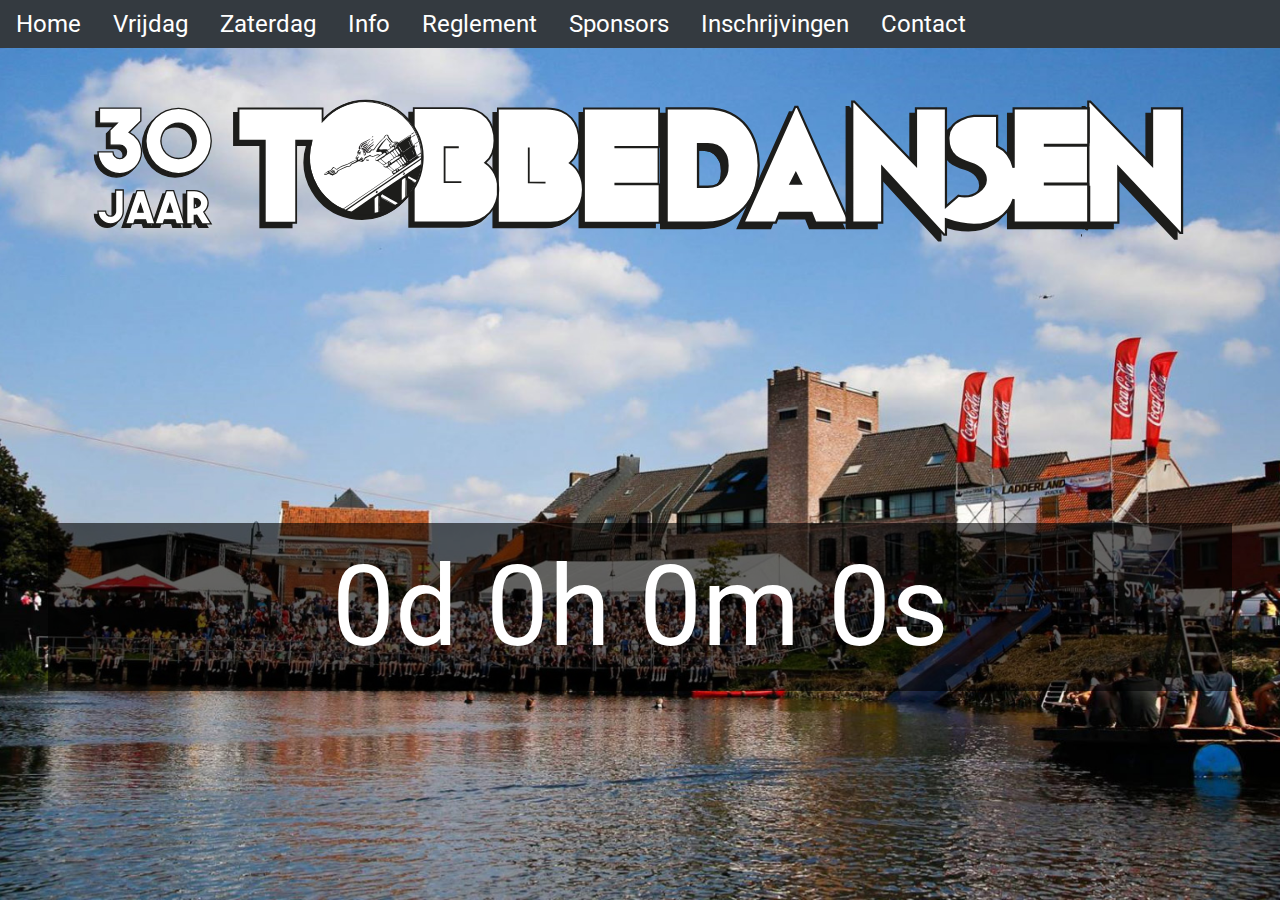
==== commit 8381e03b: "add new logo" ====
--- a/index.html
+++ b/index.html
@@ -23,9 +23,7 @@
     <meta property="og:type" content="website" />
     <title>Tobbedansen - Home</title>
     <link rel="stylesheet" href="https://use.fontawesome.com/releases/v5.8.1/css/all.css" integrity="sha384-50oBUHEmvpQ+1lW4y57PTFmhCaXp0ML5d60M1M7uH2+nqUivzIebhndOJK28anvf" crossorigin="anonymous" />
-
-    <script src="script/countDown.min.js"></script>
-    <script src="script/countdown-shower.js"></script>
+    <script language="javascript" src="script/countdown.js" type="text/javascript"></script>
     <script src="script/mobilenav.js"></script>
     <link href="img/apple-touch-icon.png" rel="apple-touch-icon" sizes="180x180" />
     <link href="img/favicon-32x32.png" rel="icon" sizes="32x32" type="image/png" />
@@ -34,7 +32,6 @@
     <meta content="#ffffff" name="msapplication-TileColor" />
     <meta content="#ffffff" name="theme-color" />
     <link rel="stylesheet" href="style/normalize.css" />
-    <link rel="stylesheet" href="style/countDown.min.css" />
     <link rel="stylesheet" href="style/screen.css" />
     <link href="https://fonts.googleapis.com/css?family=Montserrat|Roboto&display=swap" rel="stylesheet" />
   </head>
@@ -94,11 +91,13 @@
             <div class="c-intro__logo">
               <figure class="u-mb-xl">
                 <picture>
-                  <img src="img/Logo.svg" alt="Logo" />
+                  <img class="c-logo__main" src="img/logo_2.svg" alt="Logo" />
                 </picture>
               </figure>
             </div>
-            <div class="container"></div>
+            <div class="c-intro__countdown c-lead c-lead--countdown">
+              <div id="countdown">0d 0h 0m 0s</div>
+            </div>
           </div>
         </div>
       </div>
--- a/style/screen.css
+++ b/style/screen.css
@@ -4,140 +4,140 @@
 */
 
 html {
-  font-size: 16px;
-  line-height: 1.5;
-  font-family: 'Roboto', Helvetica, arial, sans-serif;
-  color: #111;
+    font-size: 16px;
+    line-height: 1.5;
+    font-family: "Roboto", Helvetica, arial, sans-serif;
+    color: #111;
 }
 body {
-  margin: 0 auto;
+    margin: 0 auto;
 }
 body,
 html {
-  height: 100%;
-  width: 100%;
-  margin: 0;
+    height: 100%;
+    width: 100%;
+    margin: 0;
 }
 input.textbox-300 {
-  width: 100%;
-  margin-bottom: 10px;
-  border: none;
-  border: 1px solid #cccccc;
-  line-height: 30px;
-  padding-left: 8px;
+    width: 100%;
+    margin-bottom: 10px;
+    border: none;
+    border: 1px solid #cccccc;
+    line-height: 30px;
+    padding-left: 8px;
 }
 form {
-  margin: 0;
-  width: 100%;
+    margin: 0;
+    width: 100%;
 }
 button {
-  font-family: 'roboto';
-  margin-top: 32px;
-  margin-bottom: 32px;
-  margin-left: 8px;
-  margin-right: 8px;
-  border-radius: 38px;
-  line-height: 24px;
-  min-height: 40px;
-  background: #707070;
-  color: white;
-  border-style: solid;
-  cursor: pointer;
-  border-color: #707070;
-  padding-left: 16px;
-  padding-right: 16px;
-  color: white;
+    font-family: "roboto";
+    margin-top: 32px;
+    margin-bottom: 32px;
+    margin-left: 8px;
+    margin-right: 8px;
+    border-radius: 38px;
+    line-height: 24px;
+    min-height: 40px;
+    background: #707070;
+    color: white;
+    border-style: solid;
+    cursor: pointer;
+    border-color: #707070;
+    padding-left: 16px;
+    padding-right: 16px;
+    color: white;
 }
 
 .prijzen {
-  list-style: disc !important;
-  margin-bottom: 12px;
+    list-style: disc !important;
+    margin-bottom: 12px;
 }
 
 legend {
-  font-weight: bold;
+    font-weight: bold;
 }
 fieldset {
-  border: none;
-  margin-top: 30px;
-  margin-bottom: 20px;
-  padding: 0;
+    border: none;
+    margin-top: 30px;
+    margin-bottom: 20px;
+    padding: 0;
 }
 textarea {
-  margin-top: 32px;
-  resize: none;
-  width: 100%;
-  padding-left: 8px;
-  padding-top: 8px;
-  border: 1px solid #cccccc;
-}
-input[type='number']::-webkit-inner-spin-button,
-input[type='number']::-webkit-outer-spin-button {
-  -webkit-appearance: none;
-  margin: 0;
-}
-input[type='text'],
-input[type='email'],
-input[type='number'],
-input[type='tel'] {
-  border-radius: 5px;
+    margin-top: 32px;
+    resize: none;
+    width: 100%;
+    padding-left: 8px;
+    padding-top: 8px;
+    border: 1px solid #cccccc;
+}
+input[type="number"]::-webkit-inner-spin-button,
+input[type="number"]::-webkit-outer-spin-button {
+    -webkit-appearance: none;
+    margin: 0;
+}
+input[type="text"],
+input[type="email"],
+input[type="number"],
+input[type="tel"] {
+    border-radius: 5px;
 }
 textarea {
-  border-radius: 5px;
+    border-radius: 5px;
 }
 .checkbox-full {
-  width: 100%;
+    width: 100%;
 }
 ::-moz-selection {
-  background: #707070;
-  color: white;
-  text-shadow: none;
+    background: #707070;
+    color: white;
+    text-shadow: none;
 }
 ::selection {
-  background: #707070;
-  color: white;
-  text-shadow: none;
+    background: #707070;
+    color: white;
+    text-shadow: none;
 }
 img {
-  max-width: 100%;
-  vertical-align: top;
+    max-width: 100%;
+    vertical-align: top;
 }
 h1 {
-  font-family: 'Times New Roman', serif;
-  font-size: 36px;
-  font-weight: normal;
-  line-height: 40px;
-  margin: 0 0 48px;
+    font-family: "Times New Roman", serif;
+    font-size: 36px;
+    font-weight: normal;
+    line-height: 40px;
+    margin: 0 0 48px;
 }
 h2 {
-  font-size: 30px;
-  line-height: 40px;
-  margin: 0 0 24px;
-  color: #707070;
-  font-weight: normal;
+    font-size: 30px;
+    line-height: 40px;
+    margin: 0 0 24px;
+    color: #707070;
+    font-weight: normal;
 }
 h3 {
-  font-size: 24px;
-  line-height: 32px;
-  color: #707070;
-  font-weight: normal;
-  margin: 0 !important;
+    font-size: 24px;
+    line-height: 32px;
+    color: #707070;
+    font-weight: normal;
+    margin: 0 !important;
 }
 h4 {
-  font-weight: normal;
-  margin: 0;
+    font-weight: normal;
+    margin: 0;
 }
 h4,
 h5,
 h6 {
-  font-size: 16px;
-  line-height: 24px;
-  margin: 0 0 24px;
+    font-size: 16px;
+    line-height: 24px;
+    margin: 0 0 24px;
 }
 p {
-  font-family: montserrat;
-  color: #707070;
-  width: 100%;
+    font-family: montserrat;
+    color: #707070;
+    width: 100%;
 }
 address,
 dl,
@@ -145,408 +145,410 @@
 p,
 table,
 ul {
-  margin: 0;
+    margin: 0;
 }
 ol,
 ul {
-  padding-left: 24px;
+    padding-left: 24px;
 }
 li {
-  list-style: none;
+    list-style: none;
 }
 li ol,
 li ul {
-  margin-bottom: 0;
+    margin-bottom: 0;
 }
 blockquote {
-  font-style: italic;
-  font-size: 23px;
-  line-height: 32px;
-  margin: 0 0 24px;
-  font-family: 'Times New Roman', serif;
+    font-style: italic;
+    font-size: 23px;
+    line-height: 32px;
+    margin: 0 0 24px;
+    font-family: "Times New Roman", serif;
 }
 blockquote * {
-  font-size: inherit;
-  line-height: inherit;
+    font-size: inherit;
+    line-height: inherit;
 }
 figcaption {
-  font-size: 12px;
-  line-height: 16px;
-  padding-top: 8px;
-  color: Grey;
+    font-size: 12px;
+    line-height: 16px;
+    padding-top: 8px;
+    color: Grey;
 }
 hr {
-  border: 0;
-  height: 1px;
-  background: LightGrey;
-  margin: 0 0 24px;
+    border: 0;
+    height: 1px;
+    background: LightGrey;
+    margin: 0 0 24px;
 }
 a {
-  color: RoyalBlue;
-  transition: all 0.1s ease-in-out;
+    color: RoyalBlue;
+    transition: all 0.1s ease-in-out;
 }
 a:active,
 a:visited {
-  color: BlueViolet;
+    color: BlueViolet;
 }
 a:focus,
 a:hover {
-  color: Crimson;
+    color: Crimson;
 }
 u {
-  text-decoration: underline;
-  border-bottom: 3px solid white;
+    text-decoration: underline;
+    border-bottom: 3px solid white;
 }
 
 .disabled {
-  opacity: 0.3;
-  cursor: default !important;
+    opacity: 0.3;
+    cursor: default !important;
 }
 
 .o-form-controls {
-  display: flex;
+    display: flex;
 }
 
 ​ .o-section {
-  display: flex;
-  flex-direction: column;
+    display: flex;
+    flex-direction: column;
 }
 .o-section + .o-section {
-  margin-top: 24px;
+    margin-top: 24px;
 }
 @media (min-width: 768px) {
-  .o-section--lg + .o-section--lg,
-  .o-section--xl + .o-section--xl {
-    margin-top: 48px;
-  }
+    .o-section--lg + .o-section--lg,
+    .o-section--xl + .o-section--xl {
+        margin-top: 48px;
+    }
 }
 @media (min-width: 1200px) {
-  .o-section--xl + .o-section--xl {
-    margin-top: 72px;
-  }
+    .o-section--xl + .o-section--xl {
+        margin-top: 72px;
+    }
 }
 .o-row {
-  position: relative;
-  padding: 24px 24px 0;
-  display: flex;
-  flex-direction: column;
+    position: relative;
+    padding: 24px 24px 0;
+    display: flex;
+    flex-direction: column;
 }
 .o-row--primary-x-light {
-  background-color: #f2faff;
+    background-color: #f2faff;
 }
 .o-row--neutral-xx-dark {
-  color: #fff;
-  background: #20223a;
+    color: #fff;
+    background: #20223a;
 }
 .o-row--intro {
-  z-index: 10;
+    z-index: 10;
 }
 .o-row--lg {
-  padding-top: 48px;
-  padding-bottom: 24px;
-}
-.o-row--intro {
-  padding-top: 48px;
-  padding-bottom: 48px;
-}
-.o-row--xl {
-  padding-top: 72px;
-  padding-bottom: 48px;
-}
-@media (min-width: 768px) {
-  .o-row {
-    padding-left: 48px;
-    padding-right: 48px;
-  }
-  .o-row--md {
     padding-top: 48px;
     padding-bottom: 24px;
-  }
-  .o-row--lg {
+}
+.o-row--intro {
+    padding-top: 48px;
+    padding-bottom: 48px;
+}
+.o-row--xl {
     padding-top: 72px;
     padding-bottom: 48px;
-  }
+}
+@media (min-width: 768px) {
+    .o-row {
+        padding-left: 48px;
+        padding-right: 48px;
+    }
+    .o-row--md {
+        padding-top: 48px;
+        padding-bottom: 24px;
+    }
+    .o-row--lg {
+        padding-top: 72px;
+        padding-bottom: 48px;
+    }
 }
 @media (min-width: 992px) {
-  .o-row--intro {
-    padding-top: 0;
-    padding-bottom: 0;
-  }
-  .o-row--xl {
-    padding-top: 96px;
-    padding-bottom: 72px;
-  }
+    .o-row--intro {
+        padding-top: 0;
+        padding-bottom: 0;
+    }
+    .o-row--xl {
+        padding-top: 96px;
+        padding-bottom: 72px;
+    }
 }
 .o-row--dark {
-  background-color: #f9f9f9;
-  width: 100%;
-  height: 50px;
+    background-color: #f9f9f9;
+    width: 100%;
+    height: 50px;
 }
 .o-container {
-  margin-left: auto;
-  margin-right: auto;
-  max-width: 100%;
+    margin-left: auto;
+    margin-right: auto;
+    max-width: 100%;
 }
 
 .o-button-reset {
-  border: none;
-  margin: 0;
-  padding: 0;
-  width: auto;
-  overflow: visible;
-  background: transparent;
-  /* inherit font & color from ancestor */
-  color: inherit;
-  font: inherit;
-  /* Normalize `line-height`. Cannot be changed from `normal` in Firefox 4+. */
-  line-height: normal;
-  /* Corrects font smoothing for webkit */
-  -webkit-font-smoothing: inherit;
-  -moz-osx-font-smoothing: inherit;
-  /* Corrects inability to style clickable `input` types in iOS */
-  -webkit-appearance: none;
+    border: none;
+    margin: 0;
+    padding: 0;
+    width: auto;
+    overflow: visible;
+    background: transparent;
+    /* inherit font & color from ancestor */
+    color: inherit;
+    font: inherit;
+    /* Normalize `line-height`. Cannot be changed from `normal` in Firefox 4+. */
+    line-height: normal;
+    /* Corrects font smoothing for webkit */
+    -webkit-font-smoothing: inherit;
+    -moz-osx-font-smoothing: inherit;
+    /* Corrects inability to style clickable `input` types in iOS */
+    -webkit-appearance: none;
 }
 
 .c-info {
-  width: 100%;
+    width: 100%;
 }
 .c-text {
-  text-align: center;
+    text-align: center;
 }
 .o-banner__image {
-  background-image: url('../img/MachelenPut.jpg');
-  background-position: center;
-  background-repeat: no-repeat;
-  background-size: cover;
-  position: relative;
-  height: 20%;
+    background-image: url("../img/MachelenPut.jpg");
+    background-position: center;
+    background-repeat: no-repeat;
+    background-size: cover;
+    position: relative;
+    height: 20%;
 }
 .c-row {
-  position: relative;
-  padding: 24px 24px 0;
+    position: relative;
+    padding: 24px 24px 0;
 }
 .c-row__footer {
-  max-height: 100%;
-  text-align: center;
-  position: bottom;
-  background-color: #f9f9f9;
-  color: #707070;
+    max-height: 100%;
+    text-align: center;
+    position: bottom;
+    background-color: #f9f9f9;
+    color: #707070;
 }
 .c-row__footer a {
-  color: #707070;
-  padding: 5px;
+    color: #707070;
+    padding: 5px;
 }
 .o-list {
-  list-style: none;
-  padding: 0;
+    list-style: none;
+    padding: 0;
 }
 .o-layout {
-  display: flex;
-  flex-wrap: wrap;
+    display: flex;
+    flex-wrap: wrap;
 }
 .o-layout__item {
-  width: 100%;
+    width: 100%;
 }
 .o-layout--gutter {
-  margin: 0 -12px;
+    margin: 0 -12px;
 }
 .o-layout--gutter > .o-layout__item {
-  padding: 0 12px;
+    padding: 0 12px;
 }
 .o-layout--gutter-sm {
-  margin: 0 -6px;
+    margin: 0 -6px;
 }
 .o-layout--gutter-sm > .o-layout__item {
-  padding: 0 6px;
+    padding: 0 6px;
 }
 .o-layout--gutter-lg {
-  margin: 0 -24px;
+    margin: 0 -24px;
 }
 .o-layout--gutter-lg > .o-layout__item {
-  padding: 0 24px;
+    padding: 0 24px;
 }
 .o-layout--gutter-xl {
-  margin: 0 -48px;
+    margin: 0 -48px;
 }
 .o-layout--gutter-xl > .o-layout__item {
-  padding: 0 48px;
+    padding: 0 48px;
 }
 .o-layout--row-reverse {
-  flex-direction: row-reverse;
+    flex-direction: row-reverse;
 }
 .o-layout--justify-start {
-  justify-content: flex-start;
+    justify-content: flex-start;
 }
 .o-layout--justify-end {
-  justify-content: flex-end;
+    justify-content: flex-end;
 }
 .o-layout--justify-center {
-  justify-content: center;
+    justify-content: center;
 }
 .o-layout--justify-space-around {
-  justify-content: space-around;
+    justify-content: space-around;
 }
 .o-layout--justify-space-evenly {
-  justify-content: space-evenly;
+    justify-content: space-evenly;
 }
 .o-layout--justify-space-between {
-  justify-content: space-between;
+    justify-content: space-between;
 }
 .o-layout--align-start {
-  align-items: flex-start;
+    align-items: flex-start;
 }
 .o-layout--align-end {
-  align-items: flex-end;
+    align-items: flex-end;
 }
 .o-layout--align-center {
-  align-items: center;
+    align-items: center;
 }
 .o-layout--align-baseline {
-  align-items: baseline;
+    align-items: baseline;
 }
 .o-layout--align-content-start {
-  align-content: start;
+    align-content: start;
 }
 .o-layout--align-content-end {
-  align-content: end;
+    align-content: end;
 }
 .o-layout--align-content-center {
-  align-content: center;
+    align-content: center;
 }
 .o-layout--align-content-space-around {
-  align-content: space-around;
+    align-content: space-around;
 }
 .o-layout--align-content-space-between {
-  align-content: space-between;
-}
+    align-content: space-between;
+}
+
+
 
 .c-logo {
-  height: 24px;
+    height: 24px;
 }
 
 .c-intro__logo {
-  max-height: 225.99px;
+    max-height: 225.99px;
 }
 .c-lead {
-  position: relative;
-  color: #707070;
+    position: relative;
+    color: #707070;
 }
 .c-lead--md {
-  font-size: 18px;
-  line-height: 28px;
+    font-size: 18px;
+    line-height: 28px;
 }
 .c-lead--lg {
-  font-size: 20px;
-  line-height: 32px;
+    font-size: 20px;
+    line-height: 32px;
 }
 .c-lead--xl {
-  font-size: 32px;
-  line-height: 40px;
+    font-size: 32px;
+    line-height: 40px;
 }
 .c-lead--text {
-  font-size: 16px;
-  line-height: 24px;
-}
-.c-lead--text-info {
-  text-indent: 2em;
-}
-.c-lead--head {
-  font-size: 38px;
-  line-height: 40px;
-}
-.c-lead--head3 {
-  font-size: 24px;
-  font-weight: bold;
-  margin-top: 1em !important;
-  margin-bottom: 0.1em !important;
-}
-.c-lead--head4 {
-  font-size: 20px;
-}
-.c-lead--head6 {
-  font-size: 30px;
-}
-.c-lead--countdown {
-  font-size: 32px;
-}
-@media (min-width: 768px) {
-  .c-lead--head {
-    font-size: 59px;
-    line-height: 75px;
-  }
-  .c-lead--text {
     font-size: 16px;
     line-height: 24px;
-  }
-  .c-lead--head3 {
+}
+.c-lead--text-info {
+    text-indent: 2em;
+}
+.c-lead--head {
+    font-size: 38px;
+    line-height: 40px;
+}
+.c-lead--head3 {
     font-size: 24px;
-    line-height: 32px;
-  }
-  .c-lead--head4 {
-    font-size: 22px;
-  }
-  .c-lead--head6 {
-    font-size: 38px;
-  }
-  .c-lead--countdown {
-    font-size: 68px;
-  }
+    font-weight: bold;
+    margin-top: 1em !important;
+    margin-bottom: 0.1em !important;
+}
+.c-lead--head4 {
+    font-size: 20px;
+}
+.c-lead--head6 {
+    font-size: 30px;
+}
+.c-lead--countdown {
+    font-size: 32px;
+}
+@media (min-width: 768px) {
+    .c-lead--head {
+        font-size: 59px;
+        line-height: 75px;
+    }
+    .c-lead--text {
+        font-size: 16px;
+        line-height: 24px;
+    }
+    .c-lead--head3 {
+        font-size: 24px;
+        line-height: 32px;
+    }
+    .c-lead--head4 {
+        font-size: 22px;
+    }
+    .c-lead--head6 {
+        font-size: 38px;
+    }
+    .c-lead--countdown {
+        font-size: 68px;
+    }
 }
 @media (min-width: 1200px) {
-  .c-lead--head {
-    font-size: 72px;
-    line-height: 117px;
-  }
-  .c-lead--head6 {
-    font-size: 52px;
-  }
-  .c-lead--text {
-    font-size: 24px;
-    line-height: 32px;
-  }
-  .c-lead--head3 {
-    font-size: 32px;
-    line-height: 40px;
-  }
-  .c-lead--head4 {
-    font-size: 28px;
-    margin-top: 20px;
-  }
-  .c-lead--countdown {
-    font-size: 112px;
-  }
+    .c-lead--head {
+        font-size: 72px;
+        line-height: 117px;
+    }
+    .c-lead--head6 {
+        font-size: 52px;
+    }
+    .c-lead--text {
+        font-size: 24px;
+        line-height: 32px;
+    }
+    .c-lead--head3 {
+        font-size: 32px;
+        line-height: 40px;
+    }
+    .c-lead--head4 {
+        font-size: 28px;
+        margin-top: 20px;
+    }
+    .c-lead--countdown {
+        font-size: 112px;
+    }
 }
 .countdown-item {
-  margin-right: 0.5em;
-  text-align: center;
+    margin-right: 0.5em;
+    text-align: center;
 }
 
 .c-prijzen {
-  min-width: 100%;
+    min-width: 100%;
 }
 
 #countdown {
-  background-color: rgba(0, 0, 0, 0.6);
-  color: white;
-  display: flex;
-  flex-wrap: wrap;
-  justify-content: center;
-  align-content: flex-end;
-  margin-top: 30vh;
+    background-color: rgba(0, 0, 0, 0.6);
+    color: white;
+    display: flex;
+    flex-wrap: wrap;
+    justify-content: center;
+    align-content: flex-end;
+    margin-top: 30vh;
 }
 .c-header {
-  display: flex;
-  justify-content: space-between;
-  align-items: center;
-  background-color: #343a40;
-  width: 100%;
-  /* max-width: 100vw; */
+    display: flex;
+    justify-content: space-between;
+    align-items: center;
+    background-color: #343a40;
+    width: 100%;
+    /* max-width: 100vw; */
 }
 
 .c-sponsor {
-  /* height: 20% !important; */
-  vertical-align: middle;
-  margin: 16px 0;
+    /* height: 20% !important; */
+    vertical-align: middle;
+    margin: 16px 0;
 }
 
 /*
@@ -556,340 +558,340 @@
 */
 
 .c-nav {
-  font-size: 14px;
-  line-height: 24px;
+    font-size: 14px;
+    line-height: 24px;
 }
 
 .c-nav-trigger {
-  width: 24px;
-  height: 24px;
+    width: 24px;
+    height: 24px;
 }
 
 .c-mobile-nav {
-  position: fixed;
-  top: 0;
-  right: 0;
-  left: 0;
-  height: 100vh;
-  opacity: 0;
-  pointer-events: none;
-  transition: opacity 0.25s;
+    position: fixed;
+    top: 0;
+    right: 0;
+    left: 0;
+    height: 100vh;
+    opacity: 0;
+    pointer-events: none;
+    transition: opacity 0.25s;
 }
 
 .has-mobile-nav .c-mobile-nav {
-  opacity: 1;
-  pointer-events: auto;
+    opacity: 1;
+    pointer-events: auto;
 }
 
 .c-mobile-nav__body {
-  position: relative;
-  height: 100vh;
-  width: 100vw;
-  background-color: #343a40;
+    position: relative;
+    height: 100vh;
+    width: 100vw;
+    background-color: #343a40;
 }
 
 .c-nav__list {
-  display: block;
-  text-align: center;
+    display: block;
+    text-align: center;
 }
 
 .c-header__mobile-nav-trigger {
-  width: 100%;
-  height: 100%;
-  display: flex;
-  align-items: center;
-  justify-content: space-between;
-  padding: 16px;
+    width: 100%;
+    height: 100%;
+    display: flex;
+    align-items: center;
+    justify-content: space-between;
+    padding: 16px;
 }
 
 .home {
-  justify-content: flex-end;
+    justify-content: flex-end;
 }
 
 .c-mobile-nav__header {
-  padding: 16px;
-  text-align: right;
+    padding: 16px;
+    text-align: right;
 }
 
 .c-header__logos {
-  display: none;
-  margin-right: 32px;
+    display: none;
+    margin-right: 32px;
 }
 
 .c-nav {
-  font-size: 24px;
-  line-height: 32px;
+    font-size: 24px;
+    line-height: 32px;
 }
 
 .c-nav__link {
-  text-decoration: none;
-  display: block;
-  padding: 0.5rem 1rem;
-  color: white !important;
+    text-decoration: none;
+    display: block;
+    padding: 0.5rem 1rem;
+    color: white !important;
 }
 .c-nav__link:focus,
 .c-nav__link:hover {
-  color: white;
+    color: white;
 }
 
 .c-header__nav {
-  display: none;
+    display: none;
 }
 
 @media (min-width: 992px) {
-  /* Hide the mobile nav on larger viewports even whent it's open on smaller screens */
-  .c-mobile-nav,
-  .c-header__mobile-nav-trigger {
-    display: none;
-  }
-
-  .c-header__nav,
-  .c-header__logos {
-    display: block;
-  }
-  .c-nav__list {
-    display: flex;
-    justify-content: flex-start;
-    flex-wrap: wrap;
-  }
-  .o-banner__image {
-    height: 38.19687092568%;
-  }
+    /* Hide the mobile nav on larger viewports even whent it's open on smaller screens */
+    .c-mobile-nav,
+    .c-header__mobile-nav-trigger {
+        display: none;
+    }
+
+    .c-header__nav,
+    .c-header__logos {
+        display: block;
+    }
+    .c-nav__list {
+        display: flex;
+        justify-content: flex-start;
+        flex-wrap: wrap;
+    }
+    .o-banner__image {
+        height: 38.19687092568%;
+    }
 }
 
 .u-bg-picture {
-  background: url('../img/MachelenPut-tablet.jpg');
-  background-repeat: no-repeat;
-  background-position: center;
-  background-attachment: fixed;
-  -webkit-background-size: cover;
-  -moz-background-size: cover;
-  -o-background-size: cover;
-  background-size: cover;
+    background: url("../img/MachelenPut-tablet.jpg");
+    background-repeat: no-repeat;
+    background-position: center;
+    background-attachment: fixed;
+    -webkit-background-size: cover;
+    -moz-background-size: cover;
+    -o-background-size: cover;
+    background-size: cover;
 }
 @media (min-width: 992px) {
-  .u-bg-picture {
-    background-image: url('../img/MachelenPut-desktop.jpg');
-    size: 100%;
-    background-position: center;
-    background-repeat: no-repeat;
-    background-size: cover;
-  }
+    .u-bg-picture {
+        background-image: url("../img/MachelenPut-desktop.jpg");
+        size: 100%;
+        background-position: center;
+        background-repeat: no-repeat;
+        background-size: cover;
+    }
 }
 .u-pt-clear {
-  padding-top: 0 !important;
+    padding-top: 0 !important;
 }
 .u-mb-clear {
-  margin-bottom: 0 !important;
+    margin-bottom: 0 !important;
 }
 .u-mb-xs {
-  margin-bottom: 4px !important;
+    margin-bottom: 4px !important;
 }
 .u-mb-sm {
-  margin-bottom: 8px !important;
+    margin-bottom: 8px !important;
 }
 .u-mb-md {
-  margin-bottom: 16px !important;
+    margin-bottom: 16px !important;
 }
 .u-mb-lg {
-  margin-bottom: 32px !important;
+    margin-bottom: 32px !important;
 }
 .u-mb-xl {
-  margin-bottom: 48px !important;
+    margin-bottom: 48px !important;
 }
 .u-max-width-xs {
-  max-width: 18em !important;
+    max-width: 18em !important;
 }
 .u-max-width-sm {
-  max-width: 39em !important;
+    max-width: 39em !important;
 }
 .u-max-width-md {
-  max-width: 50em !important;
+    max-width: 50em !important;
 }
 .u-max-width-lg {
-  max-width: 63.5em !important;
+    max-width: 63.5em !important;
 }
 .u-max-width-xl {
-  max-width: 85em !important;
+    max-width: 85em !important;
 }
 .u-max-width-xl {
-  max-width: none !important;
+    max-width: none !important;
 }
 .u-width-auto {
-  width: auto !important;
+    width: auto !important;
 }
 .u-1-of-2 {
-  width: 50% !important;
+    width: 50% !important;
 }
 .u-1-of-3 {
-  width: 33.3333333333% !important;
+    width: 33.3333333333% !important;
 }
 .u-2-of-3 {
-  width: 66.6666666667% !important;
+    width: 66.6666666667% !important;
 }
 .u-1-of-4 {
-  width: 25% !important;
+    width: 25% !important;
 }
 .u-3-of-4 {
-  width: 75% !important;
+    width: 75% !important;
 }
 .u-1-of-5 {
-  width: 20% !important;
+    width: 20% !important;
 }
 .u-2-of-5 {
-  width: 40% !important;
+    width: 40% !important;
 }
 .u-3-of-5 {
-  width: 60% !important;
+    width: 60% !important;
 }
 .u-4-of-5 {
-  width: 80% !important;
+    width: 80% !important;
 }
 .u-1-of-6 {
-  width: 16.6666666667% !important;
+    width: 16.6666666667% !important;
 }
 .u-5-of-6 {
-  width: 83.3333333333% !important;
+    width: 83.3333333333% !important;
 }
 @media (min-width: 576px) {
-  .u-1-of-2-bp1 {
-    width: 50% !important;
-  }
-  .u-1-of-3-bp1 {
-    width: 33.3333333333% !important;
-  }
-  .u-2-of-3-bp1 {
-    width: 66.6666666667% !important;
-  }
-  .u-1-of-4-bp1 {
-    width: 25% !important;
-  }
-  .u-3-of-4-bp1 {
-    width: 75% !important;
-  }
-  .u-1-of-5-bp1 {
-    width: 20% !important;
-  }
-  .u-2-of-5-bp1 {
-    width: 40% !important;
-  }
-  .u-3-of-5-bp1 {
-    width: 60% !important;
-  }
-  .u-4-of-5-bp1 {
-    width: 80% !important;
-  }
-  .u-1-of-6-bp1 {
-    width: 16.6666666667% !important;
-  }
-  .u-5-of-6-bp1 {
-    width: 83.3333333333% !important;
-  }
+    .u-1-of-2-bp1 {
+        width: 50% !important;
+    }
+    .u-1-of-3-bp1 {
+        width: 33.3333333333% !important;
+    }
+    .u-2-of-3-bp1 {
+        width: 66.6666666667% !important;
+    }
+    .u-1-of-4-bp1 {
+        width: 25% !important;
+    }
+    .u-3-of-4-bp1 {
+        width: 75% !important;
+    }
+    .u-1-of-5-bp1 {
+        width: 20% !important;
+    }
+    .u-2-of-5-bp1 {
+        width: 40% !important;
+    }
+    .u-3-of-5-bp1 {
+        width: 60% !important;
+    }
+    .u-4-of-5-bp1 {
+        width: 80% !important;
+    }
+    .u-1-of-6-bp1 {
+        width: 16.6666666667% !important;
+    }
+    .u-5-of-6-bp1 {
+        width: 83.3333333333% !important;
+    }
 }
 @media (min-width: 768px) {
-  .u-1-of-2-bp2 {
-    width: 50% !important;
-  }
-  .u-1-of-3-bp2 {
-    width: 33.3333333333% !important;
-  }
-  .u-2-of-3-bp2 {
-    width: 66.6666666667% !important;
-  }
-  .u-1-of-4-bp2 {
-    width: 25% !important;
-  }
-  .u-3-of-4-bp2 {
-    width: 75% !important;
-  }
-  .u-1-of-5-bp2 {
-    width: 20% !important;
-  }
-  .u-2-of-5-bp2 {
-    width: 40% !important;
-  }
-  .u-3-of-5-bp2 {
-    width: 60% !important;
-  }
-  .u-4-of-5-bp2 {
-    width: 80% !important;
-  }
-  .u-1-of-6-bp2 {
-    width: 16.6666666667% !important;
-  }
-  .u-5-of-6-bp2 {
-    width: 83.3333333333% !important;
-  }
+    .u-1-of-2-bp2 {
+        width: 50% !important;
+    }
+    .u-1-of-3-bp2 {
+        width: 33.3333333333% !important;
+    }
+    .u-2-of-3-bp2 {
+        width: 66.6666666667% !important;
+    }
+    .u-1-of-4-bp2 {
+        width: 25% !important;
+    }
+    .u-3-of-4-bp2 {
+        width: 75% !important;
+    }
+    .u-1-of-5-bp2 {
+        width: 20% !important;
+    }
+    .u-2-of-5-bp2 {
+        width: 40% !important;
+    }
+    .u-3-of-5-bp2 {
+        width: 60% !important;
+    }
+    .u-4-of-5-bp2 {
+        width: 80% !important;
+    }
+    .u-1-of-6-bp2 {
+        width: 16.6666666667% !important;
+    }
+    .u-5-of-6-bp2 {
+        width: 83.3333333333% !important;
+    }
 }
 @media (min-width: 992px) {
-  .u-1-of-2-bp3 {
-    width: 50% !important;
-  }
-  .u-1-of-3-bp3 {
-    width: 33.3333333333% !important;
-  }
-  .u-2-of-3-bp3 {
-    width: 66.6666666667% !important;
-  }
-  .u-1-of-4-bp3 {
-    width: 25% !important;
-  }
-  .u-3-of-4-bp3 {
-    width: 75% !important;
-  }
-  .u-1-of-5-bp3 {
-    width: 20% !important;
-  }
-  .u-2-of-5-bp3 {
-    width: 40% !important;
-  }
-  .u-3-of-5-bp3 {
-    width: 60% !important;
-  }
-  .u-4-of-5-bp3 {
-    width: 80% !important;
-  }
-  .u-1-of-6-bp3 {
-    width: 16.6666666667% !important;
-  }
-  .u-5-of-6-bp3 {
-    width: 83.3333333333% !important;
-  }
+    .u-1-of-2-bp3 {
+        width: 50% !important;
+    }
+    .u-1-of-3-bp3 {
+        width: 33.3333333333% !important;
+    }
+    .u-2-of-3-bp3 {
+        width: 66.6666666667% !important;
+    }
+    .u-1-of-4-bp3 {
+        width: 25% !important;
+    }
+    .u-3-of-4-bp3 {
+        width: 75% !important;
+    }
+    .u-1-of-5-bp3 {
+        width: 20% !important;
+    }
+    .u-2-of-5-bp3 {
+        width: 40% !important;
+    }
+    .u-3-of-5-bp3 {
+        width: 60% !important;
+    }
+    .u-4-of-5-bp3 {
+        width: 80% !important;
+    }
+    .u-1-of-6-bp3 {
+        width: 16.6666666667% !important;
+    }
+    .u-5-of-6-bp3 {
+        width: 83.3333333333% !important;
+    }
 }
 @media (min-width: 1200px) {
-  .u-1-of-2-bp4 {
-    width: 50% !important;
-  }
-  .u-1-of-3-bp4 {
-    width: 33.3333333333% !important;
-  }
-  .u-2-of-3-bp4 {
-    width: 66.6666666667% !important;
-  }
-  .u-1-of-4-bp4 {
-    width: 25% !important;
-  }
-  .u-3-of-4-bp4 {
-    width: 75% !important;
-  }
-  .u-1-of-5-bp4 {
-    width: 20% !important;
-  }
-  .u-2-of-5-bp4 {
-    width: 40% !important;
-  }
-  .u-3-of-5-bp4 {
-    width: 60% !important;
-  }
-  .u-4-of-5-bp4 {
-    width: 80% !important;
-  }
-  .u-1-of-6-bp4 {
-    width: 16.6666666667% !important;
-  }
-  .u-5-of-6-bp4 {
-    width: 83.3333333333% !important;
-  }
+    .u-1-of-2-bp4 {
+        width: 50% !important;
+    }
+    .u-1-of-3-bp4 {
+        width: 33.3333333333% !important;
+    }
+    .u-2-of-3-bp4 {
+        width: 66.6666666667% !important;
+    }
+    .u-1-of-4-bp4 {
+        width: 25% !important;
+    }
+    .u-3-of-4-bp4 {
+        width: 75% !important;
+    }
+    .u-1-of-5-bp4 {
+        width: 20% !important;
+    }
+    .u-2-of-5-bp4 {
+        width: 40% !important;
+    }
+    .u-3-of-5-bp4 {
+        width: 60% !important;
+    }
+    .u-4-of-5-bp4 {
+        width: 80% !important;
+    }
+    .u-1-of-6-bp4 {
+        width: 16.6666666667% !important;
+    }
+    .u-5-of-6-bp4 {
+        width: 83.3333333333% !important;
+    }
 }
 @media (min-width: 576px) {
 }
@@ -900,51 +902,51 @@
 @media (min-width: 1200px) {
 }
 @media print {
-  *,
-  *:after,
-  *:before {
-    background: transparent !important;
-    color: #000 !important;
-    box-shadow: none !important;
-    text-shadow: none !important;
-  }
-  a,
-  a:visited {
-    text-decoration: underline;
-  }
-  a[href]:after {
-    content: ' (' attr(href) ')';
-  }
-  abbr[title]:after {
-    content: ' (' attr(title) ')';
-  }
-  a[href^='#']:after,
-  a[href^='javascript:']:after {
-    content: '';
-  }
-  pre {
-    white-space: pre-wrap !important;
-  }
-  blockquote,
-  pre {
-    border: 1px solid #999;
-    page-break-inside: avoid;
-  }
-  thead {
-    display: table-header-group;
-  }
-  img,
-  tr {
-    page-break-inside: avoid;
-  }
-  h2,
-  h3,
-  p {
-    orphans: 3;
-    widows: 3;
-  }
-  h2,
-  h3 {
-    page-break-after: avoid;
-  }
-}
+    *,
+    *:after,
+    *:before {
+        background: transparent !important;
+        color: #000 !important;
+        box-shadow: none !important;
+        text-shadow: none !important;
+    }
+    a,
+    a:visited {
+        text-decoration: underline;
+    }
+    a[href]:after {
+        content: " (" attr(href) ")";
+    }
+    abbr[title]:after {
+        content: " (" attr(title) ")";
+    }
+    a[href^="#"]:after,
+    a[href^="javascript:"]:after {
+        content: "";
+    }
+    pre {
+        white-space: pre-wrap !important;
+    }
+    blockquote,
+    pre {
+        border: 1px solid #999;
+        page-break-inside: avoid;
+    }
+    thead {
+        display: table-header-group;
+    }
+    img,
+    tr {
+        page-break-inside: avoid;
+    }
+    h2,
+    h3,
+    p {
+        orphans: 3;
+        widows: 3;
+    }
+    h2,
+    h3 {
+        page-break-after: avoid;
+    }
+}
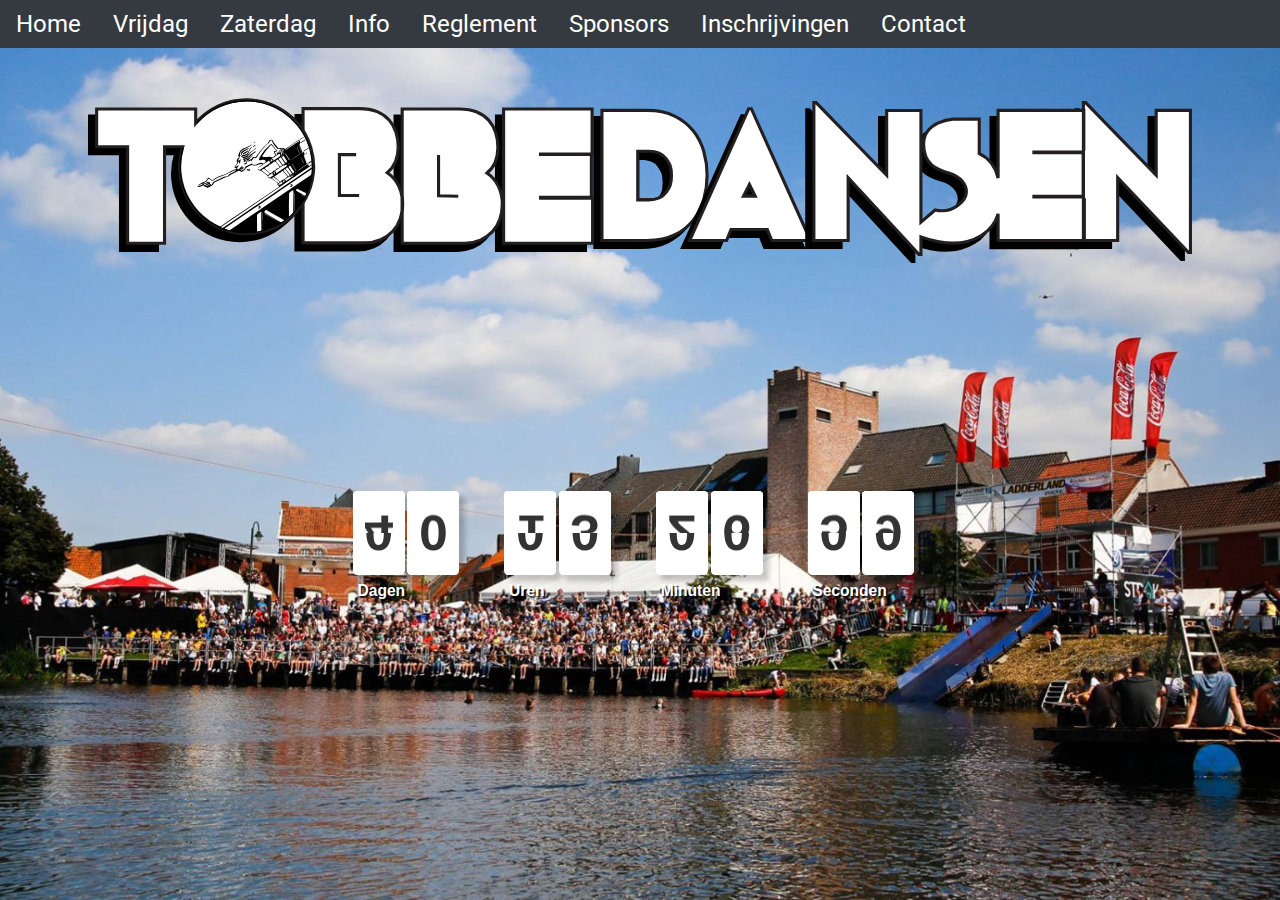
==== commit d7148460: "Merge branch 'feature/custom_countdown' into develop" ====
--- a/index.html
+++ b/index.html
@@ -23,7 +23,9 @@
     <meta property="og:type" content="website" />
     <title>Tobbedansen - Home</title>
     <link rel="stylesheet" href="https://use.fontawesome.com/releases/v5.8.1/css/all.css" integrity="sha384-50oBUHEmvpQ+1lW4y57PTFmhCaXp0ML5d60M1M7uH2+nqUivzIebhndOJK28anvf" crossorigin="anonymous" />
-    <script language="javascript" src="script/countdown.js" type="text/javascript"></script>
+
+    <script src="script/countDown.min.js"></script>
+    <script src="script/countdown-shower.js"></script>
     <script src="script/mobilenav.js"></script>
     <link href="img/apple-touch-icon.png" rel="apple-touch-icon" sizes="180x180" />
     <link href="img/favicon-32x32.png" rel="icon" sizes="32x32" type="image/png" />
@@ -32,6 +34,7 @@
     <meta content="#ffffff" name="msapplication-TileColor" />
     <meta content="#ffffff" name="theme-color" />
     <link rel="stylesheet" href="style/normalize.css" />
+    <link rel="stylesheet" href="style/countDown.min.css" />
     <link rel="stylesheet" href="style/screen.css" />
     <link href="https://fonts.googleapis.com/css?family=Montserrat|Roboto&display=swap" rel="stylesheet" />
   </head>
@@ -91,13 +94,11 @@
             <div class="c-intro__logo">
               <figure class="u-mb-xl">
                 <picture>
-                  <img class="c-logo__main" src="img/logo_2.svg" alt="Logo" />
+                  <img src="img/Logo.svg" alt="Logo" />
                 </picture>
               </figure>
             </div>
-            <div class="c-intro__countdown c-lead c-lead--countdown">
-              <div id="countdown">0d 0h 0m 0s</div>
-            </div>
+            <div class="container"></div>
           </div>
         </div>
       </div>
--- a/style/countDown.min.css
+++ b/style/countDown.min.css
@@ -0,0 +1,147 @@
+.countDown__cont {
+  font-family: Lato, Arial, Gadget, sans-serif;
+  font-size: 13px;
+  display: flex;
+  justify-content: center;
+  flex-wrap: wrap;
+  color: #333;
+  /* background-color: rgba(0, 0, 0, 0.6); */
+  padding-top: 20vh;
+  border-radius: 10%;
+}
+.countDown__interval_cont {
+  display: flex;
+  justify-content: space-around;
+  width: auto;
+}
+.countDown__interval_cont:nth-child(n + 1):not(:last-child) {
+  margin-right: 1em;
+}
+.countDown__interval_basic_cont {
+  display: flex;
+  flex-direction: column;
+  margin-left: 16px;
+  margin-right: 16px;
+}
+.countDown__interval_basic_cont_description {
+  display: flex;
+  margin-left: 0.3em;
+  margin-top: 0.3em;
+  font-size: 1.2em;
+  font-weight: 700;
+  color: #fff;
+  text-shadow: 0.1em 0.1em 0.1em #000;
+}
+.countDown__digit_cont {
+  perspective: 1.6em * 2;
+  box-shadow: 0.1em 0.1em 0.1em rgba(0, 0, 0, 0.2);
+  width: 1em;
+  height: 1.6em;
+  position: relative;
+  line-height: 1.6em;
+  font-size: 4em;
+  font-weight: 700;
+  border-radius: 0.08em;
+  /* -webkit-filter: invert(100%);
+  filter: invert(100%); */
+}
+.countDown__digit_cont:nth-child(n + 1):not(:last-child) {
+  margin-right: 0.05em;
+}
+.countDown__digit_last_placeholder,
+.countDown__digit_new_placeholder {
+  position: absolute;
+  left: 0;
+  width: 100%;
+  height: 50%;
+  text-align: center;
+  overflow: hidden;
+}
+.countDown__digit_last_placeholder {
+  bottom: 0;
+  background: #fff;
+  border-radius: 0 0 0.08em 0.08em;
+}
+.countDown__digit_last_placeholder_inner {
+  width: 100%;
+  height: 100%;
+  display: flex;
+  justify-content: center;
+  align-items: center;
+  bottom: 50%;
+  position: absolute;
+}
+.countDown__digit_new_placeholder {
+  top: 0;
+  background: #f7f7f7;
+  border-radius: 0.08em 0.08em 0 0;
+}
+.countDown__digit_last_rotate,
+.countDown__digit_new_rotate {
+  display: flex;
+  justify-content: center;
+  width: 100%;
+  height: 50%;
+  font-weight: 700;
+  position: absolute;
+  top: 0;
+  overflow: hidden;
+  animation-duration: 0.4s;
+  animation-timing-function: linear;
+  border-radius: 0.08em 0.08em 0 0;
+  animation-fill-mode: forwards;
+  transform-origin: 100% 100%;
+}
+.countDown__digit_last_rotate:after,
+.countDown__digit_new_rotate:after {
+  content: '';
+  position: absolute;
+  z-index: -1;
+  left: 0;
+  bottom: 0;
+  width: 100%;
+  height: 100%;
+  border-bottom: 0.01em solid rgba(0, 0, 0, 0.1);
+}
+.countDown__digit_last_rotate {
+  animation-name: countDown_flip_1;
+  background: #f7f7f7;
+}
+.countDown__digit_new_rotate {
+  animation-name: countDown_flip_2;
+  background: #fff;
+}
+.countDown__digit_new_rotated {
+  transform: rotateX(180deg);
+  width: 100%;
+  height: 100%;
+}
+.countDown__digit_new_rotated_inner {
+  width: 100%;
+  height: 100%;
+  display: flex;
+  justify-content: center;
+  align-items: center;
+  bottom: 50%;
+  position: absolute;
+}
+@keyframes countDown_flip_1 {
+  0% {
+    transform: rotateX(0);
+    z-index: 1;
+  }
+  100% {
+    transform: rotateX(-180deg);
+    z-index: 0;
+  }
+}
+@keyframes countDown_flip_2 {
+  0% {
+    transform: rotateX(0);
+    z-index: 0;
+  }
+  100% {
+    transform: rotateX(-180deg);
+    z-index: 1;
+  }
+}
--- a/style/screen.css
+++ b/style/screen.css
@@ -4,140 +4,140 @@
 */
 
 html {
-    font-size: 16px;
-    line-height: 1.5;
-    font-family: "Roboto", Helvetica, arial, sans-serif;
-    color: #111;
+  font-size: 16px;
+  line-height: 1.5;
+  font-family: 'Roboto', Helvetica, arial, sans-serif;
+  color: #111;
 }
 body {
-    margin: 0 auto;
+  margin: 0 auto;
 }
 body,
 html {
-    height: 100%;
-    width: 100%;
-    margin: 0;
+  height: 100%;
+  width: 100%;
+  margin: 0;
 }
 input.textbox-300 {
-    width: 100%;
-    margin-bottom: 10px;
-    border: none;
-    border: 1px solid #cccccc;
-    line-height: 30px;
-    padding-left: 8px;
+  width: 100%;
+  margin-bottom: 10px;
+  border: none;
+  border: 1px solid #cccccc;
+  line-height: 30px;
+  padding-left: 8px;
 }
 form {
-    margin: 0;
-    width: 100%;
+  margin: 0;
+  width: 100%;
 }
 button {
-    font-family: "roboto";
-    margin-top: 32px;
-    margin-bottom: 32px;
-    margin-left: 8px;
-    margin-right: 8px;
-    border-radius: 38px;
-    line-height: 24px;
-    min-height: 40px;
-    background: #707070;
-    color: white;
-    border-style: solid;
-    cursor: pointer;
-    border-color: #707070;
-    padding-left: 16px;
-    padding-right: 16px;
-    color: white;
+  font-family: 'roboto';
+  margin-top: 32px;
+  margin-bottom: 32px;
+  margin-left: 8px;
+  margin-right: 8px;
+  border-radius: 38px;
+  line-height: 24px;
+  min-height: 40px;
+  background: #707070;
+  color: white;
+  border-style: solid;
+  cursor: pointer;
+  border-color: #707070;
+  padding-left: 16px;
+  padding-right: 16px;
+  color: white;
 }
 
 .prijzen {
-    list-style: disc !important;
-    margin-bottom: 12px;
+  list-style: disc !important;
+  margin-bottom: 12px;
 }
 
 legend {
-    font-weight: bold;
+  font-weight: bold;
 }
 fieldset {
-    border: none;
-    margin-top: 30px;
-    margin-bottom: 20px;
-    padding: 0;
+  border: none;
+  margin-top: 30px;
+  margin-bottom: 20px;
+  padding: 0;
 }
 textarea {
-    margin-top: 32px;
-    resize: none;
-    width: 100%;
-    padding-left: 8px;
-    padding-top: 8px;
-    border: 1px solid #cccccc;
-}
-input[type="number"]::-webkit-inner-spin-button,
-input[type="number"]::-webkit-outer-spin-button {
-    -webkit-appearance: none;
-    margin: 0;
-}
-input[type="text"],
-input[type="email"],
-input[type="number"],
-input[type="tel"] {
-    border-radius: 5px;
+  margin-top: 32px;
+  resize: none;
+  width: 100%;
+  padding-left: 8px;
+  padding-top: 8px;
+  border: 1px solid #cccccc;
+}
+input[type='number']::-webkit-inner-spin-button,
+input[type='number']::-webkit-outer-spin-button {
+  -webkit-appearance: none;
+  margin: 0;
+}
+input[type='text'],
+input[type='email'],
+input[type='number'],
+input[type='tel'] {
+  border-radius: 5px;
 }
 textarea {
-    border-radius: 5px;
+  border-radius: 5px;
 }
 .checkbox-full {
-    width: 100%;
+  width: 100%;
 }
 ::-moz-selection {
-    background: #707070;
-    color: white;
-    text-shadow: none;
+  background: #707070;
+  color: white;
+  text-shadow: none;
 }
 ::selection {
-    background: #707070;
-    color: white;
-    text-shadow: none;
+  background: #707070;
+  color: white;
+  text-shadow: none;
 }
 img {
-    max-width: 100%;
-    vertical-align: top;
+  max-width: 100%;
+  vertical-align: top;
 }
 h1 {
-    font-family: "Times New Roman", serif;
-    font-size: 36px;
-    font-weight: normal;
-    line-height: 40px;
-    margin: 0 0 48px;
+  font-family: 'Times New Roman', serif;
+  font-size: 36px;
+  font-weight: normal;
+  line-height: 40px;
+  margin: 0 0 48px;
 }
 h2 {
-    font-size: 30px;
-    line-height: 40px;
-    margin: 0 0 24px;
-    color: #707070;
-    font-weight: normal;
+  font-size: 30px;
+  line-height: 40px;
+  margin: 0 0 24px;
+  color: #707070;
+  font-weight: normal;
 }
 h3 {
-    font-size: 24px;
-    line-height: 32px;
-    color: #707070;
-    font-weight: normal;
-    margin: 0 !important;
+  font-size: 24px;
+  line-height: 32px;
+  color: #707070;
+  font-weight: normal;
+  margin: 0 !important;
 }
 h4 {
-    font-weight: normal;
-    margin: 0;
+  font-weight: normal;
+  margin: 0;
 }
 h4,
 h5,
 h6 {
-    font-size: 16px;
-    line-height: 24px;
-    margin: 0 0 24px;
+  font-size: 16px;
+  line-height: 24px;
+  margin: 0 0 24px;
 }
 p {
-    font-family: montserrat;
-    color: #707070;
-    width: 100%;
+  font-family: montserrat;
+  color: #707070;
+  width: 100%;
 }
 address,
 dl,
@@ -145,410 +145,415 @@
 p,
 table,
 ul {
-    margin: 0;
+  margin: 0;
 }
 ol,
 ul {
-    padding-left: 24px;
+  padding-left: 24px;
 }
 li {
-    list-style: none;
+  list-style: none;
 }
 li ol,
 li ul {
-    margin-bottom: 0;
+  margin-bottom: 0;
 }
 blockquote {
-    font-style: italic;
-    font-size: 23px;
-    line-height: 32px;
-    margin: 0 0 24px;
-    font-family: "Times New Roman", serif;
+  font-style: italic;
+  font-size: 23px;
+  line-height: 32px;
+  margin: 0 0 24px;
+  font-family: 'Times New Roman', serif;
 }
 blockquote * {
-    font-size: inherit;
-    line-height: inherit;
+  font-size: inherit;
+  line-height: inherit;
 }
 figcaption {
-    font-size: 12px;
-    line-height: 16px;
-    padding-top: 8px;
-    color: Grey;
+  font-size: 12px;
+  line-height: 16px;
+  padding-top: 8px;
+  color: Grey;
 }
 hr {
-    border: 0;
-    height: 1px;
-    background: LightGrey;
-    margin: 0 0 24px;
+  border: 0;
+  height: 1px;
+  background: LightGrey;
+  margin: 0 0 24px;
 }
 a {
-    color: RoyalBlue;
-    transition: all 0.1s ease-in-out;
+  color: RoyalBlue;
+  transition: all 0.1s ease-in-out;
 }
 a:active,
 a:visited {
-    color: BlueViolet;
+  color: BlueViolet;
 }
 a:focus,
 a:hover {
-    color: Crimson;
+  color: Crimson;
 }
 u {
-    text-decoration: underline;
-    border-bottom: 3px solid white;
+  text-decoration: underline;
+  border-bottom: 3px solid white;
 }
 
 .disabled {
-    opacity: 0.3;
-    cursor: default !important;
+  opacity: 0.3;
+  cursor: default !important;
 }
 
 .o-form-controls {
-    display: flex;
+  display: flex;
 }
 
 ​ .o-section {
-    display: flex;
-    flex-direction: column;
+  display: flex;
+  flex-direction: column;
 }
 .o-section + .o-section {
-    margin-top: 24px;
+  margin-top: 24px;
 }
 @media (min-width: 768px) {
-    .o-section--lg + .o-section--lg,
-    .o-section--xl + .o-section--xl {
-        margin-top: 48px;
-    }
+  .o-section--lg + .o-section--lg,
+  .o-section--xl + .o-section--xl {
+    margin-top: 48px;
+  }
 }
 @media (min-width: 1200px) {
-    .o-section--xl + .o-section--xl {
-        margin-top: 72px;
-    }
+  .o-section--xl + .o-section--xl {
+    margin-top: 72px;
+  }
 }
 .o-row {
-    position: relative;
-    padding: 24px 24px 0;
-    display: flex;
-    flex-direction: column;
+  position: relative;
+  padding: 24px 24px 0;
+  display: flex;
+  flex-direction: column;
 }
 .o-row--primary-x-light {
-    background-color: #f2faff;
+  background-color: #f2faff;
 }
 .o-row--neutral-xx-dark {
-    color: #fff;
-    background: #20223a;
+  color: #fff;
+  background: #20223a;
 }
 .o-row--intro {
-    z-index: 10;
+  z-index: 10;
 }
 .o-row--lg {
+  padding-top: 48px;
+  padding-bottom: 24px;
+}
+.o-row--intro {
+  padding-top: 48px;
+  padding-bottom: 48px;
+}
+.o-row--xl {
+  padding-top: 72px;
+  padding-bottom: 48px;
+}
+@media (min-width: 768px) {
+  .o-row {
+    padding-left: 48px;
+    padding-right: 48px;
+  }
+  .o-row--md {
     padding-top: 48px;
     padding-bottom: 24px;
-}
-.o-row--intro {
-    padding-top: 48px;
-    padding-bottom: 48px;
-}
-.o-row--xl {
+  }
+  .o-row--lg {
     padding-top: 72px;
     padding-bottom: 48px;
+  }
+}
+@media (min-width: 992px) {
+  .o-row--intro {
+    padding-top: 0;
+    padding-bottom: 0;
+  }
+  .o-row--xl {
+    padding-top: 96px;
+    padding-bottom: 72px;
+  }
+}
+.o-row--dark {
+  background-color: #f9f9f9;
+  width: 100%;
+  height: 50px;
+}
+.o-container {
+  margin-left: auto;
+  margin-right: auto;
+  max-width: 100%;
+}
+
+.c-countdown{
+  height: 100%;
+  display: flex;
+  justify-content: center;
+  align-items: center;
+}
+
+.o-button-reset {
+  border: none;
+  margin: 0;
+  padding: 0;
+  width: auto;
+  overflow: visible;
+  background: transparent;
+  /* inherit font & color from ancestor */
+  color: inherit;
+  font: inherit;
+  /* Normalize `line-height`. Cannot be changed from `normal` in Firefox 4+. */
+  line-height: normal;
+  /* Corrects font smoothing for webkit */
+  -webkit-font-smoothing: inherit;
+  -moz-osx-font-smoothing: inherit;
+  /* Corrects inability to style clickable `input` types in iOS */
+  -webkit-appearance: none;
+}
+
+.c-info {
+  width: 100%;
+}
+.c-text {
+  text-align: center;
+}
+.o-banner__image {
+  background-image: url('../img/MachelenPut.jpg');
+  background-position: center;
+  background-repeat: no-repeat;
+  background-size: cover;
+  position: relative;
+  height: 20%;
+}
+.c-row {
+  position: relative;
+  padding: 24px 24px 0;
+}
+.c-row__footer {
+  max-height: 100%;
+  text-align: center;
+  position: bottom;
+  background-color: #f9f9f9;
+  color: #707070;
+}
+.c-row__footer a {
+  color: #707070;
+  padding: 5px;
+}
+.o-list {
+  list-style: none;
+  padding: 0;
+}
+.o-layout {
+  display: flex;
+  flex-wrap: wrap;
+}
+.o-layout__item {
+  width: 100%;
+}
+.o-layout--gutter {
+  margin: 0 -12px;
+}
+.o-layout--gutter > .o-layout__item {
+  padding: 0 12px;
+}
+.o-layout--gutter-sm {
+  margin: 0 -6px;
+}
+.o-layout--gutter-sm > .o-layout__item {
+  padding: 0 6px;
+}
+.o-layout--gutter-lg {
+  margin: 0 -24px;
+}
+.o-layout--gutter-lg > .o-layout__item {
+  padding: 0 24px;
+}
+.o-layout--gutter-xl {
+  margin: 0 -48px;
+}
+.o-layout--gutter-xl > .o-layout__item {
+  padding: 0 48px;
+}
+.o-layout--row-reverse {
+  flex-direction: row-reverse;
+}
+.o-layout--justify-start {
+  justify-content: flex-start;
+}
+.o-layout--justify-end {
+  justify-content: flex-end;
+}
+.o-layout--justify-center {
+  justify-content: center;
+}
+.o-layout--justify-space-around {
+  justify-content: space-around;
+}
+.o-layout--justify-space-evenly {
+  justify-content: space-evenly;
+}
+.o-layout--justify-space-between {
+  justify-content: space-between;
+}
+.o-layout--align-start {
+  align-items: flex-start;
+}
+.o-layout--align-end {
+  align-items: flex-end;
+}
+.o-layout--align-center {
+  align-items: center;
+}
+.o-layout--align-baseline {
+  align-items: baseline;
+}
+.o-layout--align-content-start {
+  align-content: start;
+}
+.o-layout--align-content-end {
+  align-content: end;
+}
+.o-layout--align-content-center {
+  align-content: center;
+}
+.o-layout--align-content-space-around {
+  align-content: space-around;
+}
+.o-layout--align-content-space-between {
+  align-content: space-between;
+}
+
+.c-logo {
+  height: 24px;
+}
+
+.c-intro__logo {
+  max-height: 225.99px;
+}
+.c-lead {
+  position: relative;
+  color: #707070;
+}
+.c-lead--md {
+  font-size: 18px;
+  line-height: 28px;
+}
+.c-lead--lg {
+  font-size: 20px;
+  line-height: 32px;
+}
+.c-lead--xl {
+  font-size: 32px;
+  line-height: 40px;
+}
+.c-lead--text {
+  font-size: 16px;
+  line-height: 24px;
+}
+.c-lead--text-info {
+  text-indent: 2em;
+}
+.c-lead--head {
+  font-size: 38px;
+  line-height: 40px;
+}
+.c-lead--head3 {
+  font-size: 24px;
+  font-weight: bold;
+  margin-top: 1em !important;
+  margin-bottom: 0.1em !important;
+}
+.c-lead--head4 {
+  font-size: 20px;
+}
+.c-lead--head6 {
+  font-size: 30px;
+}
+.c-lead--countdown {
+  font-size: 32px;
 }
 @media (min-width: 768px) {
-    .o-row {
-        padding-left: 48px;
-        padding-right: 48px;
-    }
-    .o-row--md {
-        padding-top: 48px;
-        padding-bottom: 24px;
-    }
-    .o-row--lg {
-        padding-top: 72px;
-        padding-bottom: 48px;
-    }
-}
-@media (min-width: 992px) {
-    .o-row--intro {
-        padding-top: 0;
-        padding-bottom: 0;
-    }
-    .o-row--xl {
-        padding-top: 96px;
-        padding-bottom: 72px;
-    }
-}
-.o-row--dark {
-    background-color: #f9f9f9;
-    width: 100%;
-    height: 50px;
-}
-.o-container {
-    margin-left: auto;
-    margin-right: auto;
-    max-width: 100%;
-}
-
-.o-button-reset {
-    border: none;
-    margin: 0;
-    padding: 0;
-    width: auto;
-    overflow: visible;
-    background: transparent;
-    /* inherit font & color from ancestor */
-    color: inherit;
-    font: inherit;
-    /* Normalize `line-height`. Cannot be changed from `normal` in Firefox 4+. */
-    line-height: normal;
-    /* Corrects font smoothing for webkit */
-    -webkit-font-smoothing: inherit;
-    -moz-osx-font-smoothing: inherit;
-    /* Corrects inability to style clickable `input` types in iOS */
-    -webkit-appearance: none;
-}
-
-.c-info {
-    width: 100%;
-}
-.c-text {
-    text-align: center;
-}
-.o-banner__image {
-    background-image: url("../img/MachelenPut.jpg");
-    background-position: center;
-    background-repeat: no-repeat;
-    background-size: cover;
-    position: relative;
-    height: 20%;
-}
-.c-row {
-    position: relative;
-    padding: 24px 24px 0;
-}
-.c-row__footer {
-    max-height: 100%;
-    text-align: center;
-    position: bottom;
-    background-color: #f9f9f9;
-    color: #707070;
-}
-.c-row__footer a {
-    color: #707070;
-    padding: 5px;
-}
-.o-list {
-    list-style: none;
-    padding: 0;
-}
-.o-layout {
-    display: flex;
-    flex-wrap: wrap;
-}
-.o-layout__item {
-    width: 100%;
-}
-.o-layout--gutter {
-    margin: 0 -12px;
-}
-.o-layout--gutter > .o-layout__item {
-    padding: 0 12px;
-}
-.o-layout--gutter-sm {
-    margin: 0 -6px;
-}
-.o-layout--gutter-sm > .o-layout__item {
-    padding: 0 6px;
-}
-.o-layout--gutter-lg {
-    margin: 0 -24px;
-}
-.o-layout--gutter-lg > .o-layout__item {
-    padding: 0 24px;
-}
-.o-layout--gutter-xl {
-    margin: 0 -48px;
-}
-.o-layout--gutter-xl > .o-layout__item {
-    padding: 0 48px;
-}
-.o-layout--row-reverse {
-    flex-direction: row-reverse;
-}
-.o-layout--justify-start {
-    justify-content: flex-start;
-}
-.o-layout--justify-end {
-    justify-content: flex-end;
-}
-.o-layout--justify-center {
-    justify-content: center;
-}
-.o-layout--justify-space-around {
-    justify-content: space-around;
-}
-.o-layout--justify-space-evenly {
-    justify-content: space-evenly;
-}
-.o-layout--justify-space-between {
-    justify-content: space-between;
-}
-.o-layout--align-start {
-    align-items: flex-start;
-}
-.o-layout--align-end {
-    align-items: flex-end;
-}
-.o-layout--align-center {
-    align-items: center;
-}
-.o-layout--align-baseline {
-    align-items: baseline;
-}
-.o-layout--align-content-start {
-    align-content: start;
-}
-.o-layout--align-content-end {
-    align-content: end;
-}
-.o-layout--align-content-center {
-    align-content: center;
-}
-.o-layout--align-content-space-around {
-    align-content: space-around;
-}
-.o-layout--align-content-space-between {
-    align-content: space-between;
-}
-
-
-
-.c-logo {
-    height: 24px;
-}
-
-.c-intro__logo {
-    max-height: 225.99px;
-}
-.c-lead {
-    position: relative;
-    color: #707070;
-}
-.c-lead--md {
-    font-size: 18px;
-    line-height: 28px;
-}
-.c-lead--lg {
-    font-size: 20px;
+  .c-lead--head {
+    font-size: 59px;
+    line-height: 75px;
+  }
+  .c-lead--text {
+    font-size: 16px;
+    line-height: 24px;
+  }
+  .c-lead--head3 {
+    font-size: 24px;
     line-height: 32px;
-}
-.c-lead--xl {
+  }
+  .c-lead--head4 {
+    font-size: 22px;
+  }
+  .c-lead--head6 {
+    font-size: 38px;
+  }
+  .c-lead--countdown {
+    font-size: 68px;
+  }
+}
+@media (min-width: 1200px) {
+  .c-lead--head {
+    font-size: 72px;
+    line-height: 117px;
+  }
+  .c-lead--head6 {
+    font-size: 52px;
+  }
+  .c-lead--text {
+    font-size: 24px;
+    line-height: 32px;
+  }
+  .c-lead--head3 {
     font-size: 32px;
     line-height: 40px;
-}
-.c-lead--text {
-    font-size: 16px;
-    line-height: 24px;
-}
-.c-lead--text-info {
-    text-indent: 2em;
-}
-.c-lead--head {
-    font-size: 38px;
-    line-height: 40px;
-}
-.c-lead--head3 {
-    font-size: 24px;
-    font-weight: bold;
-    margin-top: 1em !important;
-    margin-bottom: 0.1em !important;
-}
-.c-lead--head4 {
-    font-size: 20px;
-}
-.c-lead--head6 {
-    font-size: 30px;
-}
-.c-lead--countdown {
-    font-size: 32px;
-}
-@media (min-width: 768px) {
-    .c-lead--head {
-        font-size: 59px;
-        line-height: 75px;
-    }
-    .c-lead--text {
-        font-size: 16px;
-        line-height: 24px;
-    }
-    .c-lead--head3 {
-        font-size: 24px;
-        line-height: 32px;
-    }
-    .c-lead--head4 {
-        font-size: 22px;
-    }
-    .c-lead--head6 {
-        font-size: 38px;
-    }
-    .c-lead--countdown {
-        font-size: 68px;
-    }
-}
-@media (min-width: 1200px) {
-    .c-lead--head {
-        font-size: 72px;
-        line-height: 117px;
-    }
-    .c-lead--head6 {
-        font-size: 52px;
-    }
-    .c-lead--text {
-        font-size: 24px;
-        line-height: 32px;
-    }
-    .c-lead--head3 {
-        font-size: 32px;
-        line-height: 40px;
-    }
-    .c-lead--head4 {
-        font-size: 28px;
-        margin-top: 20px;
-    }
-    .c-lead--countdown {
-        font-size: 112px;
-    }
+  }
+  .c-lead--head4 {
+    font-size: 28px;
+    margin-top: 20px;
+  }
+  .c-lead--countdown {
+    font-size: 112px;
+  }
 }
 .countdown-item {
-    margin-right: 0.5em;
-    text-align: center;
+  margin-right: 0.5em;
+  text-align: center;
 }
 
 .c-prijzen {
-    min-width: 100%;
+  min-width: 100%;
 }
 
 #countdown {
-    background-color: rgba(0, 0, 0, 0.6);
-    color: white;
-    display: flex;
-    flex-wrap: wrap;
-    justify-content: center;
-    align-content: flex-end;
-    margin-top: 30vh;
+  background-color: rgba(0, 0, 0, 0.6);
+  color: white;
+  display: flex;
+  flex-wrap: wrap;
+  justify-content: center;
+  align-content: flex-end;
+  margin-top: 30vh;
 }
 .c-header {
-    display: flex;
-    justify-content: space-between;
-    align-items: center;
-    background-color: #343a40;
-    width: 100%;
-    /* max-width: 100vw; */
+  display: flex;
+  justify-content: space-between;
+  align-items: center;
+  background-color: #343a40;
+  width: 100%;
+  /* max-width: 100vw; */
 }
 
 .c-sponsor {
-    /* height: 20% !important; */
-    vertical-align: middle;
-    margin: 16px 0;
+  /* height: 20% !important; */
+  vertical-align: middle;
+  margin: 16px 0;
 }
 
 /*
@@ -558,395 +563,395 @@
 */
 
 .c-nav {
-    font-size: 14px;
-    line-height: 24px;
+  font-size: 14px;
+  line-height: 24px;
 }
 
 .c-nav-trigger {
-    width: 24px;
-    height: 24px;
+  width: 24px;
+  height: 24px;
 }
 
 .c-mobile-nav {
-    position: fixed;
-    top: 0;
-    right: 0;
-    left: 0;
-    height: 100vh;
-    opacity: 0;
-    pointer-events: none;
-    transition: opacity 0.25s;
+  position: fixed;
+  top: 0;
+  right: 0;
+  left: 0;
+  height: 100vh;
+  opacity: 0;
+  pointer-events: none;
+  transition: opacity 0.25s;
 }
 
 .has-mobile-nav .c-mobile-nav {
-    opacity: 1;
-    pointer-events: auto;
+  opacity: 1;
+  pointer-events: auto;
 }
 
 .c-mobile-nav__body {
-    position: relative;
-    height: 100vh;
-    width: 100vw;
-    background-color: #343a40;
+  position: relative;
+  height: 100vh;
+  width: 100vw;
+  background-color: #343a40;
 }
 
 .c-nav__list {
-    display: block;
-    text-align: center;
+  display: block;
+  text-align: center;
 }
 
 .c-header__mobile-nav-trigger {
-    width: 100%;
-    height: 100%;
-    display: flex;
-    align-items: center;
-    justify-content: space-between;
-    padding: 16px;
+  width: 100%;
+  height: 100%;
+  display: flex;
+  align-items: center;
+  justify-content: space-between;
+  padding: 16px;
 }
 
 .home {
-    justify-content: flex-end;
+  justify-content: flex-end;
 }
 
 .c-mobile-nav__header {
-    padding: 16px;
-    text-align: right;
+  padding: 16px;
+  text-align: right;
 }
 
 .c-header__logos {
-    display: none;
-    margin-right: 32px;
+  display: none;
+  margin-right: 32px;
 }
 
 .c-nav {
-    font-size: 24px;
-    line-height: 32px;
+  font-size: 24px;
+  line-height: 32px;
 }
 
 .c-nav__link {
-    text-decoration: none;
-    display: block;
-    padding: 0.5rem 1rem;
-    color: white !important;
+  text-decoration: none;
+  display: block;
+  padding: 0.5rem 1rem;
+  color: white !important;
 }
 .c-nav__link:focus,
 .c-nav__link:hover {
-    color: white;
+  color: white;
 }
 
 .c-header__nav {
+  display: none;
+}
+
+@media (min-width: 992px) {
+  /* Hide the mobile nav on larger viewports even whent it's open on smaller screens */
+  .c-mobile-nav,
+  .c-header__mobile-nav-trigger {
     display: none;
-}
-
+  }
+
+  .c-header__nav,
+  .c-header__logos {
+    display: block;
+  }
+  .c-nav__list {
+    display: flex;
+    justify-content: flex-start;
+    flex-wrap: wrap;
+  }
+  .o-banner__image {
+    height: 38.19687092568%;
+  }
+}
+
+.u-bg-picture {
+  background: url('../img/MachelenPut-tablet.jpg');
+  background-repeat: no-repeat;
+  background-position: center;
+  background-attachment: fixed;
+  -webkit-background-size: cover;
+  -moz-background-size: cover;
+  -o-background-size: cover;
+  background-size: cover;
+}
 @media (min-width: 992px) {
-    /* Hide the mobile nav on larger viewports even whent it's open on smaller screens */
-    .c-mobile-nav,
-    .c-header__mobile-nav-trigger {
-        display: none;
-    }
-
-    .c-header__nav,
-    .c-header__logos {
-        display: block;
-    }
-    .c-nav__list {
-        display: flex;
-        justify-content: flex-start;
-        flex-wrap: wrap;
-    }
-    .o-banner__image {
-        height: 38.19687092568%;
-    }
-}
-
-.u-bg-picture {
-    background: url("../img/MachelenPut-tablet.jpg");
+  .u-bg-picture {
+    background-image: url('../img/MachelenPut-desktop.jpg');
+    size: 100%;
+    background-position: center;
     background-repeat: no-repeat;
-    background-position: center;
-    background-attachment: fixed;
-    -webkit-background-size: cover;
-    -moz-background-size: cover;
-    -o-background-size: cover;
     background-size: cover;
+  }
+}
+.u-pt-clear {
+  padding-top: 0 !important;
+}
+.u-mb-clear {
+  margin-bottom: 0 !important;
+}
+.u-mb-xs {
+  margin-bottom: 4px !important;
+}
+.u-mb-sm {
+  margin-bottom: 8px !important;
+}
+.u-mb-md {
+  margin-bottom: 16px !important;
+}
+.u-mb-lg {
+  margin-bottom: 32px !important;
+}
+.u-mb-xl {
+  margin-bottom: 48px !important;
+}
+.u-max-width-xs {
+  max-width: 18em !important;
+}
+.u-max-width-sm {
+  max-width: 39em !important;
+}
+.u-max-width-md {
+  max-width: 50em !important;
+}
+.u-max-width-lg {
+  max-width: 63.5em !important;
+}
+.u-max-width-xl {
+  max-width: 85em !important;
+}
+.u-max-width-xl {
+  max-width: none !important;
+}
+.u-width-auto {
+  width: auto !important;
+}
+.u-1-of-2 {
+  width: 50% !important;
+}
+.u-1-of-3 {
+  width: 33.3333333333% !important;
+}
+.u-2-of-3 {
+  width: 66.6666666667% !important;
+}
+.u-1-of-4 {
+  width: 25% !important;
+}
+.u-3-of-4 {
+  width: 75% !important;
+}
+.u-1-of-5 {
+  width: 20% !important;
+}
+.u-2-of-5 {
+  width: 40% !important;
+}
+.u-3-of-5 {
+  width: 60% !important;
+}
+.u-4-of-5 {
+  width: 80% !important;
+}
+.u-1-of-6 {
+  width: 16.6666666667% !important;
+}
+.u-5-of-6 {
+  width: 83.3333333333% !important;
+}
+@media (min-width: 576px) {
+  .u-1-of-2-bp1 {
+    width: 50% !important;
+  }
+  .u-1-of-3-bp1 {
+    width: 33.3333333333% !important;
+  }
+  .u-2-of-3-bp1 {
+    width: 66.6666666667% !important;
+  }
+  .u-1-of-4-bp1 {
+    width: 25% !important;
+  }
+  .u-3-of-4-bp1 {
+    width: 75% !important;
+  }
+  .u-1-of-5-bp1 {
+    width: 20% !important;
+  }
+  .u-2-of-5-bp1 {
+    width: 40% !important;
+  }
+  .u-3-of-5-bp1 {
+    width: 60% !important;
+  }
+  .u-4-of-5-bp1 {
+    width: 80% !important;
+  }
+  .u-1-of-6-bp1 {
+    width: 16.6666666667% !important;
+  }
+  .u-5-of-6-bp1 {
+    width: 83.3333333333% !important;
+  }
+}
+@media (min-width: 768px) {
+  .u-1-of-2-bp2 {
+    width: 50% !important;
+  }
+  .u-1-of-3-bp2 {
+    width: 33.3333333333% !important;
+  }
+  .u-2-of-3-bp2 {
+    width: 66.6666666667% !important;
+  }
+  .u-1-of-4-bp2 {
+    width: 25% !important;
+  }
+  .u-3-of-4-bp2 {
+    width: 75% !important;
+  }
+  .u-1-of-5-bp2 {
+    width: 20% !important;
+  }
+  .u-2-of-5-bp2 {
+    width: 40% !important;
+  }
+  .u-3-of-5-bp2 {
+    width: 60% !important;
+  }
+  .u-4-of-5-bp2 {
+    width: 80% !important;
+  }
+  .u-1-of-6-bp2 {
+    width: 16.6666666667% !important;
+  }
+  .u-5-of-6-bp2 {
+    width: 83.3333333333% !important;
+  }
 }
 @media (min-width: 992px) {
-    .u-bg-picture {
-        background-image: url("../img/MachelenPut-desktop.jpg");
-        size: 100%;
-        background-position: center;
-        background-repeat: no-repeat;
-        background-size: cover;
-    }
-}
-.u-pt-clear {
-    padding-top: 0 !important;
-}
-.u-mb-clear {
-    margin-bottom: 0 !important;
-}
-.u-mb-xs {
-    margin-bottom: 4px !important;
-}
-.u-mb-sm {
-    margin-bottom: 8px !important;
-}
-.u-mb-md {
-    margin-bottom: 16px !important;
-}
-.u-mb-lg {
-    margin-bottom: 32px !important;
-}
-.u-mb-xl {
-    margin-bottom: 48px !important;
-}
-.u-max-width-xs {
-    max-width: 18em !important;
-}
-.u-max-width-sm {
-    max-width: 39em !important;
-}
-.u-max-width-md {
-    max-width: 50em !important;
-}
-.u-max-width-lg {
-    max-width: 63.5em !important;
-}
-.u-max-width-xl {
-    max-width: 85em !important;
-}
-.u-max-width-xl {
-    max-width: none !important;
-}
-.u-width-auto {
-    width: auto !important;
-}
-.u-1-of-2 {
+  .u-1-of-2-bp3 {
     width: 50% !important;
-}
-.u-1-of-3 {
+  }
+  .u-1-of-3-bp3 {
     width: 33.3333333333% !important;
-}
-.u-2-of-3 {
+  }
+  .u-2-of-3-bp3 {
     width: 66.6666666667% !important;
-}
-.u-1-of-4 {
+  }
+  .u-1-of-4-bp3 {
     width: 25% !important;
-}
-.u-3-of-4 {
+  }
+  .u-3-of-4-bp3 {
     width: 75% !important;
-}
-.u-1-of-5 {
+  }
+  .u-1-of-5-bp3 {
     width: 20% !important;
-}
-.u-2-of-5 {
+  }
+  .u-2-of-5-bp3 {
     width: 40% !important;
-}
-.u-3-of-5 {
+  }
+  .u-3-of-5-bp3 {
     width: 60% !important;
-}
-.u-4-of-5 {
+  }
+  .u-4-of-5-bp3 {
     width: 80% !important;
-}
-.u-1-of-6 {
+  }
+  .u-1-of-6-bp3 {
     width: 16.6666666667% !important;
-}
-.u-5-of-6 {
+  }
+  .u-5-of-6-bp3 {
     width: 83.3333333333% !important;
+  }
+}
+@media (min-width: 1200px) {
+  .u-1-of-2-bp4 {
+    width: 50% !important;
+  }
+  .u-1-of-3-bp4 {
+    width: 33.3333333333% !important;
+  }
+  .u-2-of-3-bp4 {
+    width: 66.6666666667% !important;
+  }
+  .u-1-of-4-bp4 {
+    width: 25% !important;
+  }
+  .u-3-of-4-bp4 {
+    width: 75% !important;
+  }
+  .u-1-of-5-bp4 {
+    width: 20% !important;
+  }
+  .u-2-of-5-bp4 {
+    width: 40% !important;
+  }
+  .u-3-of-5-bp4 {
+    width: 60% !important;
+  }
+  .u-4-of-5-bp4 {
+    width: 80% !important;
+  }
+  .u-1-of-6-bp4 {
+    width: 16.6666666667% !important;
+  }
+  .u-5-of-6-bp4 {
+    width: 83.3333333333% !important;
+  }
 }
 @media (min-width: 576px) {
-    .u-1-of-2-bp1 {
-        width: 50% !important;
-    }
-    .u-1-of-3-bp1 {
-        width: 33.3333333333% !important;
-    }
-    .u-2-of-3-bp1 {
-        width: 66.6666666667% !important;
-    }
-    .u-1-of-4-bp1 {
-        width: 25% !important;
-    }
-    .u-3-of-4-bp1 {
-        width: 75% !important;
-    }
-    .u-1-of-5-bp1 {
-        width: 20% !important;
-    }
-    .u-2-of-5-bp1 {
-        width: 40% !important;
-    }
-    .u-3-of-5-bp1 {
-        width: 60% !important;
-    }
-    .u-4-of-5-bp1 {
-        width: 80% !important;
-    }
-    .u-1-of-6-bp1 {
-        width: 16.6666666667% !important;
-    }
-    .u-5-of-6-bp1 {
-        width: 83.3333333333% !important;
-    }
 }
 @media (min-width: 768px) {
-    .u-1-of-2-bp2 {
-        width: 50% !important;
-    }
-    .u-1-of-3-bp2 {
-        width: 33.3333333333% !important;
-    }
-    .u-2-of-3-bp2 {
-        width: 66.6666666667% !important;
-    }
-    .u-1-of-4-bp2 {
-        width: 25% !important;
-    }
-    .u-3-of-4-bp2 {
-        width: 75% !important;
-    }
-    .u-1-of-5-bp2 {
-        width: 20% !important;
-    }
-    .u-2-of-5-bp2 {
-        width: 40% !important;
-    }
-    .u-3-of-5-bp2 {
-        width: 60% !important;
-    }
-    .u-4-of-5-bp2 {
-        width: 80% !important;
-    }
-    .u-1-of-6-bp2 {
-        width: 16.6666666667% !important;
-    }
-    .u-5-of-6-bp2 {
-        width: 83.3333333333% !important;
-    }
 }
 @media (min-width: 992px) {
-    .u-1-of-2-bp3 {
-        width: 50% !important;
-    }
-    .u-1-of-3-bp3 {
-        width: 33.3333333333% !important;
-    }
-    .u-2-of-3-bp3 {
-        width: 66.6666666667% !important;
-    }
-    .u-1-of-4-bp3 {
-        width: 25% !important;
-    }
-    .u-3-of-4-bp3 {
-        width: 75% !important;
-    }
-    .u-1-of-5-bp3 {
-        width: 20% !important;
-    }
-    .u-2-of-5-bp3 {
-        width: 40% !important;
-    }
-    .u-3-of-5-bp3 {
-        width: 60% !important;
-    }
-    .u-4-of-5-bp3 {
-        width: 80% !important;
-    }
-    .u-1-of-6-bp3 {
-        width: 16.6666666667% !important;
-    }
-    .u-5-of-6-bp3 {
-        width: 83.3333333333% !important;
-    }
 }
 @media (min-width: 1200px) {
-    .u-1-of-2-bp4 {
-        width: 50% !important;
-    }
-    .u-1-of-3-bp4 {
-        width: 33.3333333333% !important;
-    }
-    .u-2-of-3-bp4 {
-        width: 66.6666666667% !important;
-    }
-    .u-1-of-4-bp4 {
-        width: 25% !important;
-    }
-    .u-3-of-4-bp4 {
-        width: 75% !important;
-    }
-    .u-1-of-5-bp4 {
-        width: 20% !important;
-    }
-    .u-2-of-5-bp4 {
-        width: 40% !important;
-    }
-    .u-3-of-5-bp4 {
-        width: 60% !important;
-    }
-    .u-4-of-5-bp4 {
-        width: 80% !important;
-    }
-    .u-1-of-6-bp4 {
-        width: 16.6666666667% !important;
-    }
-    .u-5-of-6-bp4 {
-        width: 83.3333333333% !important;
-    }
-}
-@media (min-width: 576px) {
-}
-@media (min-width: 768px) {
-}
-@media (min-width: 992px) {
-}
-@media (min-width: 1200px) {
 }
 @media print {
-    *,
-    *:after,
-    *:before {
-        background: transparent !important;
-        color: #000 !important;
-        box-shadow: none !important;
-        text-shadow: none !important;
-    }
-    a,
-    a:visited {
-        text-decoration: underline;
-    }
-    a[href]:after {
-        content: " (" attr(href) ")";
-    }
-    abbr[title]:after {
-        content: " (" attr(title) ")";
-    }
-    a[href^="#"]:after,
-    a[href^="javascript:"]:after {
-        content: "";
-    }
-    pre {
-        white-space: pre-wrap !important;
-    }
-    blockquote,
-    pre {
-        border: 1px solid #999;
-        page-break-inside: avoid;
-    }
-    thead {
-        display: table-header-group;
-    }
-    img,
-    tr {
-        page-break-inside: avoid;
-    }
-    h2,
-    h3,
-    p {
-        orphans: 3;
-        widows: 3;
-    }
-    h2,
-    h3 {
-        page-break-after: avoid;
-    }
-}
+  *,
+  *:after,
+  *:before {
+    background: transparent !important;
+    color: #000 !important;
+    box-shadow: none !important;
+    text-shadow: none !important;
+  }
+  a,
+  a:visited {
+    text-decoration: underline;
+  }
+  a[href]:after {
+    content: ' (' attr(href) ')';
+  }
+  abbr[title]:after {
+    content: ' (' attr(title) ')';
+  }
+  a[href^='#']:after,
+  a[href^='javascript:']:after {
+    content: '';
+  }
+  pre {
+    white-space: pre-wrap !important;
+  }
+  blockquote,
+  pre {
+    border: 1px solid #999;
+    page-break-inside: avoid;
+  }
+  thead {
+    display: table-header-group;
+  }
+  img,
+  tr {
+    page-break-inside: avoid;
+  }
+  h2,
+  h3,
+  p {
+    orphans: 3;
+    widows: 3;
+  }
+  h2,
+  h3 {
+    page-break-after: avoid;
+  }
+}
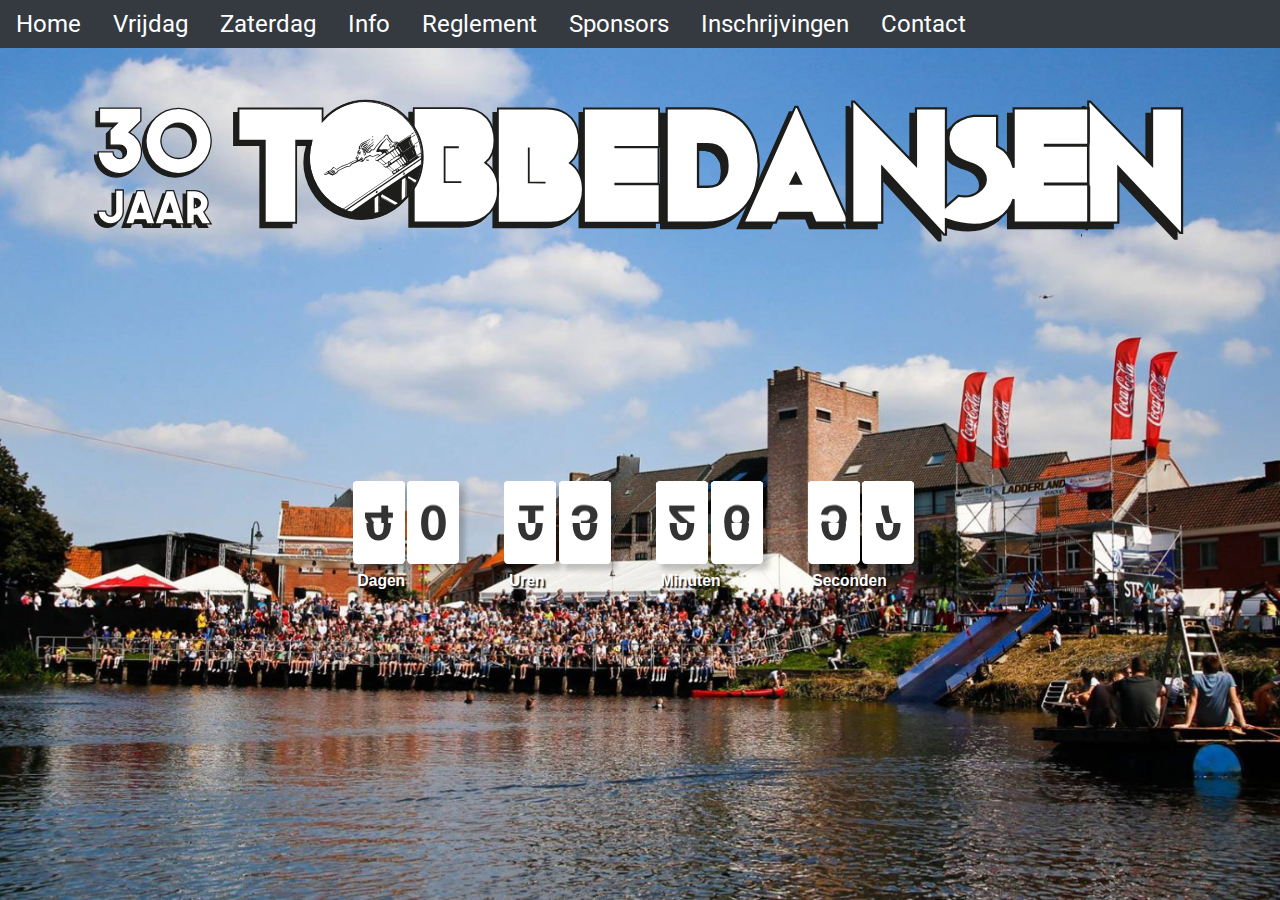
==== commit b6b465f0: "Merge branch 'develop'" ====
--- a/index.html
+++ b/index.html
@@ -94,7 +94,7 @@
             <div class="c-intro__logo">
               <figure class="u-mb-xl">
                 <picture>
-                  <img src="img/Logo.svg" alt="Logo" />
+                  <img class="c-logo__main" src="img/logo_2.svg" alt="Logo" />
                 </picture>
               </figure>
             </div>
--- a/style/screen.css
+++ b/style/screen.css
@@ -427,6 +427,8 @@
   align-content: space-between;
 }
 
+
+
 .c-logo {
   height: 24px;
 }
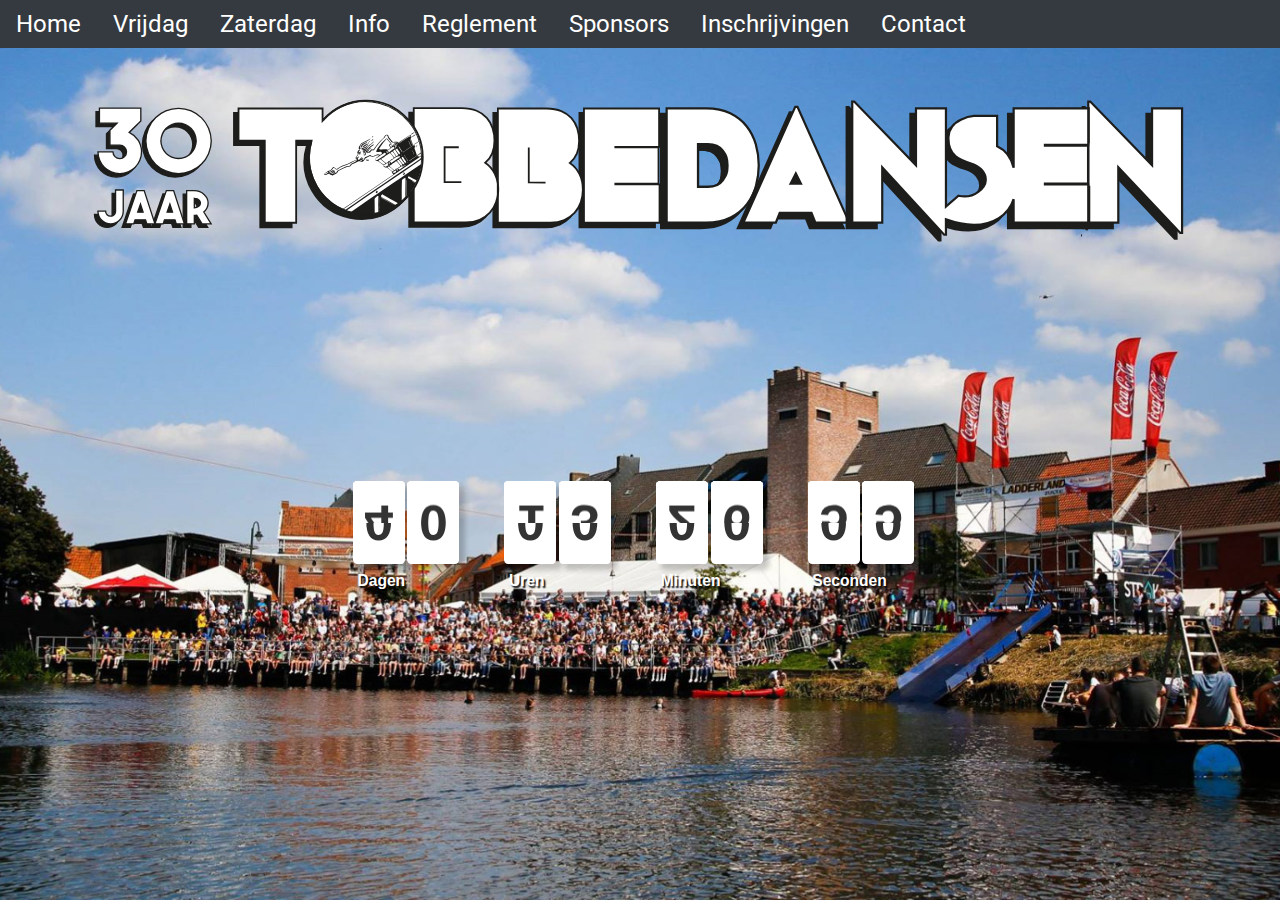
==== commit e49c92fd: "fix sponsors" ====
--- a/index.html
+++ b/index.html
@@ -1,151 +1,151 @@
-<!DOCTYPE html>
-<html lang="nl">
-  <head>
-    <!-- Global site tag (gtag.js) - Google Analytics -->
-    <script async src="https://www.googletagmanager.com/gtag/js?id=UA-153546346-1"></script>
-    <script>
-      window.dataLayer = window.dataLayer || [];
-      function gtag() {
-        dataLayer.push(arguments);
-      }
-      gtag('js', new Date());
-
-      gtag('config', 'UA-153546346-1');
-    </script>
-
-    <meta charset="UTF-8" />
-    <meta name="viewport" content="width=device-width, initial-scale=1.0" />
-    <meta http-equiv="X-UA-Compatible" content="ie=edge" />
-    <meta name="description" content="Tobbedansen 2022. 2-3 september. Machelen, Zulte. Alle informatie kan je terugvinden op de site" />
-    <meta property="og:title" content="Tobbedansen 2022" />
-    <meta property="og:url" content="https://tobbedansen.be/" />
-    <meta property="og:image" content="https://www.tobbedansen.be/img/MachelenPut-desktop.jpg" />
-    <meta property="og:type" content="website" />
-    <title>Tobbedansen - Home</title>
-    <link rel="stylesheet" href="https://use.fontawesome.com/releases/v5.8.1/css/all.css" integrity="sha384-50oBUHEmvpQ+1lW4y57PTFmhCaXp0ML5d60M1M7uH2+nqUivzIebhndOJK28anvf" crossorigin="anonymous" />
-
-    <script src="script/countDown.min.js"></script>
-    <script src="script/countdown-shower.js"></script>
-    <script src="script/mobilenav.js"></script>
-    <link href="img/apple-touch-icon.png" rel="apple-touch-icon" sizes="180x180" />
-    <link href="img/favicon-32x32.png" rel="icon" sizes="32x32" type="image/png" />
-    <link href="img/favicon-16x16.png" rel="icon" sizes="16x16" type="image/png" />
-    <link href="img/safari-pinned-tab.svg" rel="mask-icon" />
-    <meta content="#ffffff" name="msapplication-TileColor" />
-    <meta content="#ffffff" name="theme-color" />
-    <link rel="stylesheet" href="style/normalize.css" />
-    <link rel="stylesheet" href="style/countDown.min.css" />
-    <link rel="stylesheet" href="style/screen.css" />
-    <link href="https://fonts.googleapis.com/css?family=Montserrat|Roboto&display=swap" rel="stylesheet" />
-  </head>
-
-  <body class="u-bg-picture">
-    <header class="u-max-width-none u-pt-clear">
-      <div class="o-container">
-        <div class="c-header">
-          <div class="c-header">
-            <div class="c-header__nav">
-              <nav class="c-nav">
-                <ul class="o-list c-nav__list">
-                  <li class="c-nav__item">
-                    <a href="#" class="c-nav__link" tabindex="1">Home</a>
-                  </li>
-                  <li class="c-nav__item">
-                    <a href="vrijdag.html" class="c-nav__link" tabindex="2">Vrijdag</a>
-                  </li>
-                  <li class="c-nav__item">
-                    <a href="zaterdag.html" class="c-nav__link" tabindex="3">Zaterdag</a>
-                  </li>
-                  <li class="c-nav__item">
-                    <a href="info.html" class="c-nav__link" tabindex="4">Info</a>
-                  </li>
-                  <li class="c-nav__item">
-                    <a href="reglement.html" class="c-nav__link" tabindex="4">Reglement</a>
-                  </li>
-                  <li class="c-nav__item">
-                    <a href="sponsors.html" class="c-nav__link" tabindex="4">Sponsors</a>
-                  </li>
-                  <li class="c-nav__item">
-                    <a href="inschrijvingen.html" class="c-nav__link" tabindex="5">Inschrijvingen</a>
-                  </li>
-                  <li class="c-nav__item">
-                    <a href="contact.html" class="c-nav__link" tabindex="6">Contact</a>
-                  </li>
-                </ul>
-              </nav>
-            </div>
-            <div class="c-header__mobile-nav-trigger home">
-              <button class="o-button-reset c-nav-trigger js-toggle-nav">
-                <svg class="c-nav-trigger__svg" xmlns="http://www.w3.org/2000/svg" width="18" height="12" viewBox="0 0 18 12">
-                  <path d="M3,18H21V16H3Zm0-5H21V11H3ZM3,6V8H21V6Z" transform="translate(-3 -6)" fill="#fff" />
-                </svg>
-              </button>
-            </div>
-          </div>
-        </div>
-      </div>
-    </header>
-
-    <!-- Countdown! -->
-    <section class="o-row">
-      <div class="o-container">
-        <div class="o-layout">
-          <div class="c-intro">
-            <div class="c-intro__logo">
-              <figure class="u-mb-xl">
-                <picture>
-                  <img class="c-logo__main" src="img/logo_2.svg" alt="Logo" />
-                </picture>
-              </figure>
-            </div>
-            <div class="container"></div>
-          </div>
-        </div>
-      </div>
-    </section>
-
-    <!-- mobile nav! -->
-    <aside class="c-mobile-nav">
-      <div class="c-mobile-nav__bg"></div>
-      <div class="c-mobile-nav__body">
-        <div class="c-mobile-nav__header">
-          <button class="o-button-reset c-nav-trigger js-toggle-nav">
-            <svg class="c-nav-trigger__svg" xmlns="http://www.w3.org/2000/svg" width="14" height="14" viewBox="0 0 14 14">
-              <path d="M19,6.41,17.59,5,12,10.59,6.41,5,5,6.41,10.59,12,5,17.59,6.41,19,12,13.41,17.59,19,19,17.59,13.41,12Z" transform="translate(-5 -5)" fill="#fff" />
-            </svg>
-          </button>
-        </div>
-        <div class="c-mobile-nav__nav c-mobile-nav__nav--main">
-          <nav class="c-nav">
-            <ul class="o-list c-nav__list">
-              <li class="c-nav__item">
-                <a href="index.html" class="c-nav__link">Home</a>
-              </li>
-              <li class="c-nav__item">
-                <a href="vrijdag.html" class="c-nav__link">Vrijdag</a>
-              </li>
-              <li class="c-nav__item">
-                <a href="zaterdag.html" class="c-nav__link">Zaterdag</a>
-              </li>
-              <li class="c-nav__item">
-                <a href="info.html" class="c-nav__link">Info</a>
-              </li>
-              <li class="c-nav__item">
-                <a href="reglement.html" class="c-nav__link">Reglement</a>
-              </li>
-              <li class="c-nav__item">
-                <a href="sponsors.html" class="c-nav__link">Sponsors</a>
-              </li>
-              <li class="c-nav__item">
-                <a href="inschrijvingen.html" class="c-nav__link">Inschrijvingen</a>
-              </li>
-              <li class="c-nav__item">
-                <a href="contact.html" class="c-nav__link">Contact</a>
-              </li>
-            </ul>
-          </nav>
-        </div>
-      </div>
-    </aside>
-  </body>
-</html>
+<!DOCTYPE html>
+<html lang="nl">
+  <head>
+    <!-- Global site tag (gtag.js) - Google Analytics -->
+    <script async src="https://www.googletagmanager.com/gtag/js?id=UA-153546346-1"></script>
+    <script>
+      window.dataLayer = window.dataLayer || [];
+      function gtag() {
+        dataLayer.push(arguments);
+      }
+      gtag('js', new Date());
+
+      gtag('config', 'UA-153546346-1');
+    </script>
+
+    <meta charset="UTF-8" />
+    <meta name="viewport" content="width=device-width, initial-scale=1.0" />
+    <meta http-equiv="X-UA-Compatible" content="ie=edge" />
+    <meta name="description" content="Tobbedansen 2022. 2-3 september. Machelen, Zulte. Alle informatie kan je terugvinden op de site" />
+    <meta property="og:title" content="Tobbedansen 2022" />
+    <meta property="og:url" content="https://tobbedansen.be/" />
+    <meta property="og:image" content="https://www.tobbedansen.be/img/MachelenPut-desktop.jpg" />
+    <meta property="og:type" content="website" />
+    <title>Tobbedansen - Home</title>
+    <link rel="stylesheet" href="https://use.fontawesome.com/releases/v5.8.1/css/all.css" integrity="sha384-50oBUHEmvpQ+1lW4y57PTFmhCaXp0ML5d60M1M7uH2+nqUivzIebhndOJK28anvf" crossorigin="anonymous" />
+
+    <script src="script/countDown.min.js"></script>
+    <script src="script/countdown-shower.js"></script>
+    <script src="script/mobilenav.js"></script>
+    <link href="img/apple-touch-icon.png" rel="apple-touch-icon" sizes="180x180" />
+    <link href="img/favicon-32x32.png" rel="icon" sizes="32x32" type="image/png" />
+    <link href="img/favicon-16x16.png" rel="icon" sizes="16x16" type="image/png" />
+    <link href="img/safari-pinned-tab.svg" rel="mask-icon" />
+    <meta content="#ffffff" name="msapplication-TileColor" />
+    <meta content="#ffffff" name="theme-color" />
+    <link rel="stylesheet" href="style/normalize.css" />
+    <link rel="stylesheet" href="style/countDown.min.css" />
+    <link rel="stylesheet" href="style/screen.css" />
+    <link href="https://fonts.googleapis.com/css?family=Montserrat|Roboto&display=swap" rel="stylesheet" />
+  </head>
+
+  <body class="u-bg-picture">
+    <header class="u-max-width-none u-pt-clear">
+      <div class="o-container">
+        <div class="c-header">
+          <div class="c-header">
+            <div class="c-header__nav">
+              <nav class="c-nav">
+                <ul class="o-list c-nav__list">
+                  <li class="c-nav__item">
+                    <a href="#" class="c-nav__link" tabindex="1">Home</a>
+                  </li>
+                  <li class="c-nav__item">
+                    <a href="vrijdag.html" class="c-nav__link" tabindex="2">Vrijdag</a>
+                  </li>
+                  <li class="c-nav__item">
+                    <a href="zaterdag.html" class="c-nav__link" tabindex="3">Zaterdag</a>
+                  </li>
+                  <li class="c-nav__item">
+                    <a href="info.html" class="c-nav__link" tabindex="4">Info</a>
+                  </li>
+                  <li class="c-nav__item">
+                    <a href="reglement.html" class="c-nav__link" tabindex="4">Reglement</a>
+                  </li>
+                  <li class="c-nav__item">
+                    <a href="sponsors.html" class="c-nav__link" tabindex="4">Sponsors</a>
+                  </li>
+                  <li class="c-nav__item">
+                    <a href="inschrijvingen.html" class="c-nav__link" tabindex="5">Inschrijvingen</a>
+                  </li>
+                  <li class="c-nav__item">
+                    <a href="contact.html" class="c-nav__link" tabindex="6">Contact</a>
+                  </li>
+                </ul>
+              </nav>
+            </div>
+            <div class="c-header__mobile-nav-trigger home">
+              <button class="o-button-reset c-nav-trigger js-toggle-nav">
+                <svg class="c-nav-trigger__svg" xmlns="http://www.w3.org/2000/svg" width="18" height="12" viewBox="0 0 18 12">
+                  <path d="M3,18H21V16H3Zm0-5H21V11H3ZM3,6V8H21V6Z" transform="translate(-3 -6)" fill="#fff" />
+                </svg>
+              </button>
+            </div>
+          </div>
+        </div>
+      </div>
+    </header>
+
+    <!-- Countdown! -->
+    <section class="o-row">
+      <div class="o-container">
+        <div class="o-layout">
+          <div class="c-intro">
+            <div class="c-intro__logo">
+              <figure class="u-mb-xl">
+                <picture>
+                  <img class="c-logo__main" src="img/logo_2.svg" alt="Logo" />
+                </picture>
+              </figure>
+            </div>
+            <div class="container"></div>
+          </div>
+        </div>
+      </div>
+    </section>
+
+    <!-- mobile nav! -->
+    <aside class="c-mobile-nav">
+      <div class="c-mobile-nav__bg"></div>
+      <div class="c-mobile-nav__body">
+        <div class="c-mobile-nav__header">
+          <button class="o-button-reset c-nav-trigger js-toggle-nav">
+            <svg class="c-nav-trigger__svg" xmlns="http://www.w3.org/2000/svg" width="14" height="14" viewBox="0 0 14 14">
+              <path d="M19,6.41,17.59,5,12,10.59,6.41,5,5,6.41,10.59,12,5,17.59,6.41,19,12,13.41,17.59,19,19,17.59,13.41,12Z" transform="translate(-5 -5)" fill="#fff" />
+            </svg>
+          </button>
+        </div>
+        <div class="c-mobile-nav__nav c-mobile-nav__nav--main">
+          <nav class="c-nav">
+            <ul class="o-list c-nav__list">
+              <li class="c-nav__item">
+                <a href="index.html" class="c-nav__link">Home</a>
+              </li>
+              <li class="c-nav__item">
+                <a href="vrijdag.html" class="c-nav__link">Vrijdag</a>
+              </li>
+              <li class="c-nav__item">
+                <a href="zaterdag.html" class="c-nav__link">Zaterdag</a>
+              </li>
+              <li class="c-nav__item">
+                <a href="info.html" class="c-nav__link">Info</a>
+              </li>
+              <li class="c-nav__item">
+                <a href="reglement.html" class="c-nav__link">Reglement</a>
+              </li>
+              <li class="c-nav__item">
+                <a href="sponsors.html" class="c-nav__link">Sponsors</a>
+              </li>
+              <li class="c-nav__item">
+                <a href="inschrijvingen.html" class="c-nav__link">Inschrijvingen</a>
+              </li>
+              <li class="c-nav__item">
+                <a href="contact.html" class="c-nav__link">Contact</a>
+              </li>
+            </ul>
+          </nav>
+        </div>
+      </div>
+    </aside>
+  </body>
+</html>
--- a/style/countDown.min.css
+++ b/style/countDown.min.css
@@ -1,147 +1,147 @@
-.countDown__cont {
-  font-family: Lato, Arial, Gadget, sans-serif;
-  font-size: 13px;
-  display: flex;
-  justify-content: center;
-  flex-wrap: wrap;
-  color: #333;
-  /* background-color: rgba(0, 0, 0, 0.6); */
-  padding-top: 20vh;
-  border-radius: 10%;
-}
-.countDown__interval_cont {
-  display: flex;
-  justify-content: space-around;
-  width: auto;
-}
-.countDown__interval_cont:nth-child(n + 1):not(:last-child) {
-  margin-right: 1em;
-}
-.countDown__interval_basic_cont {
-  display: flex;
-  flex-direction: column;
-  margin-left: 16px;
-  margin-right: 16px;
-}
-.countDown__interval_basic_cont_description {
-  display: flex;
-  margin-left: 0.3em;
-  margin-top: 0.3em;
-  font-size: 1.2em;
-  font-weight: 700;
-  color: #fff;
-  text-shadow: 0.1em 0.1em 0.1em #000;
-}
-.countDown__digit_cont {
-  perspective: 1.6em * 2;
-  box-shadow: 0.1em 0.1em 0.1em rgba(0, 0, 0, 0.2);
-  width: 1em;
-  height: 1.6em;
-  position: relative;
-  line-height: 1.6em;
-  font-size: 4em;
-  font-weight: 700;
-  border-radius: 0.08em;
-  /* -webkit-filter: invert(100%);
-  filter: invert(100%); */
-}
-.countDown__digit_cont:nth-child(n + 1):not(:last-child) {
-  margin-right: 0.05em;
-}
-.countDown__digit_last_placeholder,
-.countDown__digit_new_placeholder {
-  position: absolute;
-  left: 0;
-  width: 100%;
-  height: 50%;
-  text-align: center;
-  overflow: hidden;
-}
-.countDown__digit_last_placeholder {
-  bottom: 0;
-  background: #fff;
-  border-radius: 0 0 0.08em 0.08em;
-}
-.countDown__digit_last_placeholder_inner {
-  width: 100%;
-  height: 100%;
-  display: flex;
-  justify-content: center;
-  align-items: center;
-  bottom: 50%;
-  position: absolute;
-}
-.countDown__digit_new_placeholder {
-  top: 0;
-  background: #f7f7f7;
-  border-radius: 0.08em 0.08em 0 0;
-}
-.countDown__digit_last_rotate,
-.countDown__digit_new_rotate {
-  display: flex;
-  justify-content: center;
-  width: 100%;
-  height: 50%;
-  font-weight: 700;
-  position: absolute;
-  top: 0;
-  overflow: hidden;
-  animation-duration: 0.4s;
-  animation-timing-function: linear;
-  border-radius: 0.08em 0.08em 0 0;
-  animation-fill-mode: forwards;
-  transform-origin: 100% 100%;
-}
-.countDown__digit_last_rotate:after,
-.countDown__digit_new_rotate:after {
-  content: '';
-  position: absolute;
-  z-index: -1;
-  left: 0;
-  bottom: 0;
-  width: 100%;
-  height: 100%;
-  border-bottom: 0.01em solid rgba(0, 0, 0, 0.1);
-}
-.countDown__digit_last_rotate {
-  animation-name: countDown_flip_1;
-  background: #f7f7f7;
-}
-.countDown__digit_new_rotate {
-  animation-name: countDown_flip_2;
-  background: #fff;
-}
-.countDown__digit_new_rotated {
-  transform: rotateX(180deg);
-  width: 100%;
-  height: 100%;
-}
-.countDown__digit_new_rotated_inner {
-  width: 100%;
-  height: 100%;
-  display: flex;
-  justify-content: center;
-  align-items: center;
-  bottom: 50%;
-  position: absolute;
-}
-@keyframes countDown_flip_1 {
-  0% {
-    transform: rotateX(0);
-    z-index: 1;
-  }
-  100% {
-    transform: rotateX(-180deg);
-    z-index: 0;
-  }
-}
-@keyframes countDown_flip_2 {
-  0% {
-    transform: rotateX(0);
-    z-index: 0;
-  }
-  100% {
-    transform: rotateX(-180deg);
-    z-index: 1;
-  }
-}
+.countDown__cont {
+  font-family: Lato, Arial, Gadget, sans-serif;
+  font-size: 13px;
+  display: flex;
+  justify-content: center;
+  flex-wrap: wrap;
+  color: #333;
+  /* background-color: rgba(0, 0, 0, 0.6); */
+  padding-top: 20vh;
+  border-radius: 10%;
+}
+.countDown__interval_cont {
+  display: flex;
+  justify-content: space-around;
+  width: auto;
+}
+.countDown__interval_cont:nth-child(n + 1):not(:last-child) {
+  margin-right: 1em;
+}
+.countDown__interval_basic_cont {
+  display: flex;
+  flex-direction: column;
+  margin-left: 16px;
+  margin-right: 16px;
+}
+.countDown__interval_basic_cont_description {
+  display: flex;
+  margin-left: 0.3em;
+  margin-top: 0.3em;
+  font-size: 1.2em;
+  font-weight: 700;
+  color: #fff;
+  text-shadow: 0.1em 0.1em 0.1em #000;
+}
+.countDown__digit_cont {
+  perspective: 1.6em * 2;
+  box-shadow: 0.1em 0.1em 0.1em rgba(0, 0, 0, 0.2);
+  width: 1em;
+  height: 1.6em;
+  position: relative;
+  line-height: 1.6em;
+  font-size: 4em;
+  font-weight: 700;
+  border-radius: 0.08em;
+  /* -webkit-filter: invert(100%);
+  filter: invert(100%); */
+}
+.countDown__digit_cont:nth-child(n + 1):not(:last-child) {
+  margin-right: 0.05em;
+}
+.countDown__digit_last_placeholder,
+.countDown__digit_new_placeholder {
+  position: absolute;
+  left: 0;
+  width: 100%;
+  height: 50%;
+  text-align: center;
+  overflow: hidden;
+}
+.countDown__digit_last_placeholder {
+  bottom: 0;
+  background: #fff;
+  border-radius: 0 0 0.08em 0.08em;
+}
+.countDown__digit_last_placeholder_inner {
+  width: 100%;
+  height: 100%;
+  display: flex;
+  justify-content: center;
+  align-items: center;
+  bottom: 50%;
+  position: absolute;
+}
+.countDown__digit_new_placeholder {
+  top: 0;
+  background: #f7f7f7;
+  border-radius: 0.08em 0.08em 0 0;
+}
+.countDown__digit_last_rotate,
+.countDown__digit_new_rotate {
+  display: flex;
+  justify-content: center;
+  width: 100%;
+  height: 50%;
+  font-weight: 700;
+  position: absolute;
+  top: 0;
+  overflow: hidden;
+  animation-duration: 0.4s;
+  animation-timing-function: linear;
+  border-radius: 0.08em 0.08em 0 0;
+  animation-fill-mode: forwards;
+  transform-origin: 100% 100%;
+}
+.countDown__digit_last_rotate:after,
+.countDown__digit_new_rotate:after {
+  content: '';
+  position: absolute;
+  z-index: -1;
+  left: 0;
+  bottom: 0;
+  width: 100%;
+  height: 100%;
+  border-bottom: 0.01em solid rgba(0, 0, 0, 0.1);
+}
+.countDown__digit_last_rotate {
+  animation-name: countDown_flip_1;
+  background: #f7f7f7;
+}
+.countDown__digit_new_rotate {
+  animation-name: countDown_flip_2;
+  background: #fff;
+}
+.countDown__digit_new_rotated {
+  transform: rotateX(180deg);
+  width: 100%;
+  height: 100%;
+}
+.countDown__digit_new_rotated_inner {
+  width: 100%;
+  height: 100%;
+  display: flex;
+  justify-content: center;
+  align-items: center;
+  bottom: 50%;
+  position: absolute;
+}
+@keyframes countDown_flip_1 {
+  0% {
+    transform: rotateX(0);
+    z-index: 1;
+  }
+  100% {
+    transform: rotateX(-180deg);
+    z-index: 0;
+  }
+}
+@keyframes countDown_flip_2 {
+  0% {
+    transform: rotateX(0);
+    z-index: 0;
+  }
+  100% {
+    transform: rotateX(-180deg);
+    z-index: 1;
+  }
+}
--- a/style/screen.css
+++ b/style/screen.css
@@ -1,959 +1,958 @@
-/* Made and designed by Jonas De Meyer
-  github: https://github.com/Jonas-D-M
-  linkedIn: https://www.linkedin.com/in/jonas-de-meyer-531ab8181/
-*/
-
-html {
-  font-size: 16px;
-  line-height: 1.5;
-  font-family: 'Roboto', Helvetica, arial, sans-serif;
-  color: #111;
-}
-body {
-  margin: 0 auto;
-}
-body,
-html {
-  height: 100%;
-  width: 100%;
-  margin: 0;
-}
-input.textbox-300 {
-  width: 100%;
-  margin-bottom: 10px;
-  border: none;
-  border: 1px solid #cccccc;
-  line-height: 30px;
-  padding-left: 8px;
-}
-form {
-  margin: 0;
-  width: 100%;
-}
-button {
-  font-family: 'roboto';
-  margin-top: 32px;
-  margin-bottom: 32px;
-  margin-left: 8px;
-  margin-right: 8px;
-  border-radius: 38px;
-  line-height: 24px;
-  min-height: 40px;
-  background: #707070;
-  color: white;
-  border-style: solid;
-  cursor: pointer;
-  border-color: #707070;
-  padding-left: 16px;
-  padding-right: 16px;
-  color: white;
-}
-
-.prijzen {
-  list-style: disc !important;
-  margin-bottom: 12px;
-}
-
-legend {
-  font-weight: bold;
-}
-fieldset {
-  border: none;
-  margin-top: 30px;
-  margin-bottom: 20px;
-  padding: 0;
-}
-textarea {
-  margin-top: 32px;
-  resize: none;
-  width: 100%;
-  padding-left: 8px;
-  padding-top: 8px;
-  border: 1px solid #cccccc;
-}
-input[type='number']::-webkit-inner-spin-button,
-input[type='number']::-webkit-outer-spin-button {
-  -webkit-appearance: none;
-  margin: 0;
-}
-input[type='text'],
-input[type='email'],
-input[type='number'],
-input[type='tel'] {
-  border-radius: 5px;
-}
-textarea {
-  border-radius: 5px;
-}
-.checkbox-full {
-  width: 100%;
-}
-::-moz-selection {
-  background: #707070;
-  color: white;
-  text-shadow: none;
-}
-::selection {
-  background: #707070;
-  color: white;
-  text-shadow: none;
-}
-img {
-  max-width: 100%;
-  vertical-align: top;
-}
-h1 {
-  font-family: 'Times New Roman', serif;
-  font-size: 36px;
-  font-weight: normal;
-  line-height: 40px;
-  margin: 0 0 48px;
-}
-h2 {
-  font-size: 30px;
-  line-height: 40px;
-  margin: 0 0 24px;
-  color: #707070;
-  font-weight: normal;
-}
-h3 {
-  font-size: 24px;
-  line-height: 32px;
-  color: #707070;
-  font-weight: normal;
-  margin: 0 !important;
-}
-h4 {
-  font-weight: normal;
-  margin: 0;
-}
-h4,
-h5,
-h6 {
-  font-size: 16px;
-  line-height: 24px;
-  margin: 0 0 24px;
-}
-p {
-  font-family: montserrat;
-  color: #707070;
-  width: 100%;
-}
-address,
-dl,
-ol,
-p,
-table,
-ul {
-  margin: 0;
-}
-ol,
-ul {
-  padding-left: 24px;
-}
-li {
-  list-style: none;
-}
-li ol,
-li ul {
-  margin-bottom: 0;
-}
-blockquote {
-  font-style: italic;
-  font-size: 23px;
-  line-height: 32px;
-  margin: 0 0 24px;
-  font-family: 'Times New Roman', serif;
-}
-blockquote * {
-  font-size: inherit;
-  line-height: inherit;
-}
-figcaption {
-  font-size: 12px;
-  line-height: 16px;
-  padding-top: 8px;
-  color: Grey;
-}
-hr {
-  border: 0;
-  height: 1px;
-  background: LightGrey;
-  margin: 0 0 24px;
-}
-a {
-  color: RoyalBlue;
-  transition: all 0.1s ease-in-out;
-}
-a:active,
-a:visited {
-  color: BlueViolet;
-}
-a:focus,
-a:hover {
-  color: Crimson;
-}
-u {
-  text-decoration: underline;
-  border-bottom: 3px solid white;
-}
-
-.disabled {
-  opacity: 0.3;
-  cursor: default !important;
-}
-
-.o-form-controls {
-  display: flex;
-}
-
-​ .o-section {
-  display: flex;
-  flex-direction: column;
-}
-.o-section + .o-section {
-  margin-top: 24px;
-}
-@media (min-width: 768px) {
-  .o-section--lg + .o-section--lg,
-  .o-section--xl + .o-section--xl {
-    margin-top: 48px;
-  }
-}
-@media (min-width: 1200px) {
-  .o-section--xl + .o-section--xl {
-    margin-top: 72px;
-  }
-}
-.o-row {
-  position: relative;
-  padding: 24px 24px 0;
-  display: flex;
-  flex-direction: column;
-}
-.o-row--primary-x-light {
-  background-color: #f2faff;
-}
-.o-row--neutral-xx-dark {
-  color: #fff;
-  background: #20223a;
-}
-.o-row--intro {
-  z-index: 10;
-}
-.o-row--lg {
-  padding-top: 48px;
-  padding-bottom: 24px;
-}
-.o-row--intro {
-  padding-top: 48px;
-  padding-bottom: 48px;
-}
-.o-row--xl {
-  padding-top: 72px;
-  padding-bottom: 48px;
-}
-@media (min-width: 768px) {
-  .o-row {
-    padding-left: 48px;
-    padding-right: 48px;
-  }
-  .o-row--md {
-    padding-top: 48px;
-    padding-bottom: 24px;
-  }
-  .o-row--lg {
-    padding-top: 72px;
-    padding-bottom: 48px;
-  }
-}
-@media (min-width: 992px) {
-  .o-row--intro {
-    padding-top: 0;
-    padding-bottom: 0;
-  }
-  .o-row--xl {
-    padding-top: 96px;
-    padding-bottom: 72px;
-  }
-}
-.o-row--dark {
-  background-color: #f9f9f9;
-  width: 100%;
-  height: 50px;
-}
-.o-container {
-  margin-left: auto;
-  margin-right: auto;
-  max-width: 100%;
-}
-
-.c-countdown{
-  height: 100%;
-  display: flex;
-  justify-content: center;
-  align-items: center;
-}
-
-.o-button-reset {
-  border: none;
-  margin: 0;
-  padding: 0;
-  width: auto;
-  overflow: visible;
-  background: transparent;
-  /* inherit font & color from ancestor */
-  color: inherit;
-  font: inherit;
-  /* Normalize `line-height`. Cannot be changed from `normal` in Firefox 4+. */
-  line-height: normal;
-  /* Corrects font smoothing for webkit */
-  -webkit-font-smoothing: inherit;
-  -moz-osx-font-smoothing: inherit;
-  /* Corrects inability to style clickable `input` types in iOS */
-  -webkit-appearance: none;
-}
-
-.c-info {
-  width: 100%;
-}
-.c-text {
-  text-align: center;
-}
-.o-banner__image {
-  background-image: url('../img/MachelenPut.jpg');
-  background-position: center;
-  background-repeat: no-repeat;
-  background-size: cover;
-  position: relative;
-  height: 20%;
-}
-.c-row {
-  position: relative;
-  padding: 24px 24px 0;
-}
-.c-row__footer {
-  max-height: 100%;
-  text-align: center;
-  position: bottom;
-  background-color: #f9f9f9;
-  color: #707070;
-}
-.c-row__footer a {
-  color: #707070;
-  padding: 5px;
-}
-.o-list {
-  list-style: none;
-  padding: 0;
-}
-.o-layout {
-  display: flex;
-  flex-wrap: wrap;
-}
-.o-layout__item {
-  width: 100%;
-}
-.o-layout--gutter {
-  margin: 0 -12px;
-}
-.o-layout--gutter > .o-layout__item {
-  padding: 0 12px;
-}
-.o-layout--gutter-sm {
-  margin: 0 -6px;
-}
-.o-layout--gutter-sm > .o-layout__item {
-  padding: 0 6px;
-}
-.o-layout--gutter-lg {
-  margin: 0 -24px;
-}
-.o-layout--gutter-lg > .o-layout__item {
-  padding: 0 24px;
-}
-.o-layout--gutter-xl {
-  margin: 0 -48px;
-}
-.o-layout--gutter-xl > .o-layout__item {
-  padding: 0 48px;
-}
-.o-layout--row-reverse {
-  flex-direction: row-reverse;
-}
-.o-layout--justify-start {
-  justify-content: flex-start;
-}
-.o-layout--justify-end {
-  justify-content: flex-end;
-}
-.o-layout--justify-center {
-  justify-content: center;
-}
-.o-layout--justify-space-around {
-  justify-content: space-around;
-}
-.o-layout--justify-space-evenly {
-  justify-content: space-evenly;
-}
-.o-layout--justify-space-between {
-  justify-content: space-between;
-}
-.o-layout--align-start {
-  align-items: flex-start;
-}
-.o-layout--align-end {
-  align-items: flex-end;
-}
-.o-layout--align-center {
-  align-items: center;
-}
-.o-layout--align-baseline {
-  align-items: baseline;
-}
-.o-layout--align-content-start {
-  align-content: start;
-}
-.o-layout--align-content-end {
-  align-content: end;
-}
-.o-layout--align-content-center {
-  align-content: center;
-}
-.o-layout--align-content-space-around {
-  align-content: space-around;
-}
-.o-layout--align-content-space-between {
-  align-content: space-between;
-}
-
-
-
-.c-logo {
-  height: 24px;
-}
-
-.c-intro__logo {
-  max-height: 225.99px;
-}
-.c-lead {
-  position: relative;
-  color: #707070;
-}
-.c-lead--md {
-  font-size: 18px;
-  line-height: 28px;
-}
-.c-lead--lg {
-  font-size: 20px;
-  line-height: 32px;
-}
-.c-lead--xl {
-  font-size: 32px;
-  line-height: 40px;
-}
-.c-lead--text {
-  font-size: 16px;
-  line-height: 24px;
-}
-.c-lead--text-info {
-  text-indent: 2em;
-}
-.c-lead--head {
-  font-size: 38px;
-  line-height: 40px;
-}
-.c-lead--head3 {
-  font-size: 24px;
-  font-weight: bold;
-  margin-top: 1em !important;
-  margin-bottom: 0.1em !important;
-}
-.c-lead--head4 {
-  font-size: 20px;
-}
-.c-lead--head6 {
-  font-size: 30px;
-}
-.c-lead--countdown {
-  font-size: 32px;
-}
-@media (min-width: 768px) {
-  .c-lead--head {
-    font-size: 59px;
-    line-height: 75px;
-  }
-  .c-lead--text {
-    font-size: 16px;
-    line-height: 24px;
-  }
-  .c-lead--head3 {
-    font-size: 24px;
-    line-height: 32px;
-  }
-  .c-lead--head4 {
-    font-size: 22px;
-  }
-  .c-lead--head6 {
-    font-size: 38px;
-  }
-  .c-lead--countdown {
-    font-size: 68px;
-  }
-}
-@media (min-width: 1200px) {
-  .c-lead--head {
-    font-size: 72px;
-    line-height: 117px;
-  }
-  .c-lead--head6 {
-    font-size: 52px;
-  }
-  .c-lead--text {
-    font-size: 24px;
-    line-height: 32px;
-  }
-  .c-lead--head3 {
-    font-size: 32px;
-    line-height: 40px;
-  }
-  .c-lead--head4 {
-    font-size: 28px;
-    margin-top: 20px;
-  }
-  .c-lead--countdown {
-    font-size: 112px;
-  }
-}
-.countdown-item {
-  margin-right: 0.5em;
-  text-align: center;
-}
-
-.c-prijzen {
-  min-width: 100%;
-}
-
-#countdown {
-  background-color: rgba(0, 0, 0, 0.6);
-  color: white;
-  display: flex;
-  flex-wrap: wrap;
-  justify-content: center;
-  align-content: flex-end;
-  margin-top: 30vh;
-}
-.c-header {
-  display: flex;
-  justify-content: space-between;
-  align-items: center;
-  background-color: #343a40;
-  width: 100%;
-  /* max-width: 100vw; */
-}
-
-.c-sponsor {
-  /* height: 20% !important; */
-  vertical-align: middle;
-  margin: 16px 0;
-}
-
-/*
-    Component: Nav
-    ---
-    Main navigation of the site
-*/
-
-.c-nav {
-  font-size: 14px;
-  line-height: 24px;
-}
-
-.c-nav-trigger {
-  width: 24px;
-  height: 24px;
-}
-
-.c-mobile-nav {
-  position: fixed;
-  top: 0;
-  right: 0;
-  left: 0;
-  height: 100vh;
-  opacity: 0;
-  pointer-events: none;
-  transition: opacity 0.25s;
-}
-
-.has-mobile-nav .c-mobile-nav {
-  opacity: 1;
-  pointer-events: auto;
-}
-
-.c-mobile-nav__body {
-  position: relative;
-  height: 100vh;
-  width: 100vw;
-  background-color: #343a40;
-}
-
-.c-nav__list {
-  display: block;
-  text-align: center;
-}
-
-.c-header__mobile-nav-trigger {
-  width: 100%;
-  height: 100%;
-  display: flex;
-  align-items: center;
-  justify-content: space-between;
-  padding: 16px;
-}
-
-.home {
-  justify-content: flex-end;
-}
-
-.c-mobile-nav__header {
-  padding: 16px;
-  text-align: right;
-}
-
-.c-header__logos {
-  display: none;
-  margin-right: 32px;
-}
-
-.c-nav {
-  font-size: 24px;
-  line-height: 32px;
-}
-
-.c-nav__link {
-  text-decoration: none;
-  display: block;
-  padding: 0.5rem 1rem;
-  color: white !important;
-}
-.c-nav__link:focus,
-.c-nav__link:hover {
-  color: white;
-}
-
-.c-header__nav {
-  display: none;
-}
-
-@media (min-width: 992px) {
-  /* Hide the mobile nav on larger viewports even whent it's open on smaller screens */
-  .c-mobile-nav,
-  .c-header__mobile-nav-trigger {
-    display: none;
-  }
-
-  .c-header__nav,
-  .c-header__logos {
-    display: block;
-  }
-  .c-nav__list {
-    display: flex;
-    justify-content: flex-start;
-    flex-wrap: wrap;
-  }
-  .o-banner__image {
-    height: 38.19687092568%;
-  }
-}
-
-.u-bg-picture {
-  background: url('../img/MachelenPut-tablet.jpg');
-  background-repeat: no-repeat;
-  background-position: center;
-  background-attachment: fixed;
-  -webkit-background-size: cover;
-  -moz-background-size: cover;
-  -o-background-size: cover;
-  background-size: cover;
-}
-@media (min-width: 992px) {
-  .u-bg-picture {
-    background-image: url('../img/MachelenPut-desktop.jpg');
-    size: 100%;
-    background-position: center;
-    background-repeat: no-repeat;
-    background-size: cover;
-  }
-}
-.u-pt-clear {
-  padding-top: 0 !important;
-}
-.u-mb-clear {
-  margin-bottom: 0 !important;
-}
-.u-mb-xs {
-  margin-bottom: 4px !important;
-}
-.u-mb-sm {
-  margin-bottom: 8px !important;
-}
-.u-mb-md {
-  margin-bottom: 16px !important;
-}
-.u-mb-lg {
-  margin-bottom: 32px !important;
-}
-.u-mb-xl {
-  margin-bottom: 48px !important;
-}
-.u-max-width-xs {
-  max-width: 18em !important;
-}
-.u-max-width-sm {
-  max-width: 39em !important;
-}
-.u-max-width-md {
-  max-width: 50em !important;
-}
-.u-max-width-lg {
-  max-width: 63.5em !important;
-}
-.u-max-width-xl {
-  max-width: 85em !important;
-}
-.u-max-width-xl {
-  max-width: none !important;
-}
-.u-width-auto {
-  width: auto !important;
-}
-.u-1-of-2 {
-  width: 50% !important;
-}
-.u-1-of-3 {
-  width: 33.3333333333% !important;
-}
-.u-2-of-3 {
-  width: 66.6666666667% !important;
-}
-.u-1-of-4 {
-  width: 25% !important;
-}
-.u-3-of-4 {
-  width: 75% !important;
-}
-.u-1-of-5 {
-  width: 20% !important;
-}
-.u-2-of-5 {
-  width: 40% !important;
-}
-.u-3-of-5 {
-  width: 60% !important;
-}
-.u-4-of-5 {
-  width: 80% !important;
-}
-.u-1-of-6 {
-  width: 16.6666666667% !important;
-}
-.u-5-of-6 {
-  width: 83.3333333333% !important;
-}
-@media (min-width: 576px) {
-  .u-1-of-2-bp1 {
-    width: 50% !important;
-  }
-  .u-1-of-3-bp1 {
-    width: 33.3333333333% !important;
-  }
-  .u-2-of-3-bp1 {
-    width: 66.6666666667% !important;
-  }
-  .u-1-of-4-bp1 {
-    width: 25% !important;
-  }
-  .u-3-of-4-bp1 {
-    width: 75% !important;
-  }
-  .u-1-of-5-bp1 {
-    width: 20% !important;
-  }
-  .u-2-of-5-bp1 {
-    width: 40% !important;
-  }
-  .u-3-of-5-bp1 {
-    width: 60% !important;
-  }
-  .u-4-of-5-bp1 {
-    width: 80% !important;
-  }
-  .u-1-of-6-bp1 {
-    width: 16.6666666667% !important;
-  }
-  .u-5-of-6-bp1 {
-    width: 83.3333333333% !important;
-  }
-}
-@media (min-width: 768px) {
-  .u-1-of-2-bp2 {
-    width: 50% !important;
-  }
-  .u-1-of-3-bp2 {
-    width: 33.3333333333% !important;
-  }
-  .u-2-of-3-bp2 {
-    width: 66.6666666667% !important;
-  }
-  .u-1-of-4-bp2 {
-    width: 25% !important;
-  }
-  .u-3-of-4-bp2 {
-    width: 75% !important;
-  }
-  .u-1-of-5-bp2 {
-    width: 20% !important;
-  }
-  .u-2-of-5-bp2 {
-    width: 40% !important;
-  }
-  .u-3-of-5-bp2 {
-    width: 60% !important;
-  }
-  .u-4-of-5-bp2 {
-    width: 80% !important;
-  }
-  .u-1-of-6-bp2 {
-    width: 16.6666666667% !important;
-  }
-  .u-5-of-6-bp2 {
-    width: 83.3333333333% !important;
-  }
-}
-@media (min-width: 992px) {
-  .u-1-of-2-bp3 {
-    width: 50% !important;
-  }
-  .u-1-of-3-bp3 {
-    width: 33.3333333333% !important;
-  }
-  .u-2-of-3-bp3 {
-    width: 66.6666666667% !important;
-  }
-  .u-1-of-4-bp3 {
-    width: 25% !important;
-  }
-  .u-3-of-4-bp3 {
-    width: 75% !important;
-  }
-  .u-1-of-5-bp3 {
-    width: 20% !important;
-  }
-  .u-2-of-5-bp3 {
-    width: 40% !important;
-  }
-  .u-3-of-5-bp3 {
-    width: 60% !important;
-  }
-  .u-4-of-5-bp3 {
-    width: 80% !important;
-  }
-  .u-1-of-6-bp3 {
-    width: 16.6666666667% !important;
-  }
-  .u-5-of-6-bp3 {
-    width: 83.3333333333% !important;
-  }
-}
-@media (min-width: 1200px) {
-  .u-1-of-2-bp4 {
-    width: 50% !important;
-  }
-  .u-1-of-3-bp4 {
-    width: 33.3333333333% !important;
-  }
-  .u-2-of-3-bp4 {
-    width: 66.6666666667% !important;
-  }
-  .u-1-of-4-bp4 {
-    width: 25% !important;
-  }
-  .u-3-of-4-bp4 {
-    width: 75% !important;
-  }
-  .u-1-of-5-bp4 {
-    width: 20% !important;
-  }
-  .u-2-of-5-bp4 {
-    width: 40% !important;
-  }
-  .u-3-of-5-bp4 {
-    width: 60% !important;
-  }
-  .u-4-of-5-bp4 {
-    width: 80% !important;
-  }
-  .u-1-of-6-bp4 {
-    width: 16.6666666667% !important;
-  }
-  .u-5-of-6-bp4 {
-    width: 83.3333333333% !important;
-  }
-}
-@media (min-width: 576px) {
-}
-@media (min-width: 768px) {
-}
-@media (min-width: 992px) {
-}
-@media (min-width: 1200px) {
-}
-@media print {
-  *,
-  *:after,
-  *:before {
-    background: transparent !important;
-    color: #000 !important;
-    box-shadow: none !important;
-    text-shadow: none !important;
-  }
-  a,
-  a:visited {
-    text-decoration: underline;
-  }
-  a[href]:after {
-    content: ' (' attr(href) ')';
-  }
-  abbr[title]:after {
-    content: ' (' attr(title) ')';
-  }
-  a[href^='#']:after,
-  a[href^='javascript:']:after {
-    content: '';
-  }
-  pre {
-    white-space: pre-wrap !important;
-  }
-  blockquote,
-  pre {
-    border: 1px solid #999;
-    page-break-inside: avoid;
-  }
-  thead {
-    display: table-header-group;
-  }
-  img,
-  tr {
-    page-break-inside: avoid;
-  }
-  h2,
-  h3,
-  p {
-    orphans: 3;
-    widows: 3;
-  }
-  h2,
-  h3 {
-    page-break-after: avoid;
-  }
-}
+/* Made and designed by Jonas De Meyer
+  github: https://github.com/Jonas-D-M
+  linkedIn: https://www.linkedin.com/in/jonas-de-meyer-531ab8181/
+*/
+
+html {
+  font-size: 16px;
+  line-height: 1.5;
+  font-family: 'Roboto', Helvetica, arial, sans-serif;
+  color: #111;
+}
+body {
+  margin: 0 auto;
+}
+body,
+html {
+  height: 100%;
+  width: 100%;
+  margin: 0;
+}
+input.textbox-300 {
+  width: 100%;
+  margin-bottom: 10px;
+  border: none;
+  border: 1px solid #cccccc;
+  line-height: 30px;
+  padding-left: 8px;
+}
+form {
+  margin: 0;
+  width: 100%;
+}
+button {
+  font-family: 'roboto';
+  margin-top: 32px;
+  margin-bottom: 32px;
+  margin-left: 8px;
+  margin-right: 8px;
+  border-radius: 38px;
+  line-height: 24px;
+  min-height: 40px;
+  background: #707070;
+  color: white;
+  border-style: solid;
+  cursor: pointer;
+  border-color: #707070;
+  padding-left: 16px;
+  padding-right: 16px;
+  color: white;
+}
+
+.prijzen {
+  list-style: disc !important;
+  margin-bottom: 12px;
+}
+
+legend {
+  font-weight: bold;
+}
+fieldset {
+  border: none;
+  margin-top: 30px;
+  margin-bottom: 20px;
+  padding: 0;
+}
+textarea {
+  margin-top: 32px;
+  resize: none;
+  width: 100%;
+  padding-left: 8px;
+  padding-top: 8px;
+  border: 1px solid #cccccc;
+}
+input[type='number']::-webkit-inner-spin-button,
+input[type='number']::-webkit-outer-spin-button {
+  -webkit-appearance: none;
+  margin: 0;
+}
+input[type='text'],
+input[type='email'],
+input[type='number'],
+input[type='tel'] {
+  border-radius: 5px;
+}
+textarea {
+  border-radius: 5px;
+}
+.checkbox-full {
+  width: 100%;
+}
+::-moz-selection {
+  background: #707070;
+  color: white;
+  text-shadow: none;
+}
+::selection {
+  background: #707070;
+  color: white;
+  text-shadow: none;
+}
+img {
+  max-width: 100%;
+  vertical-align: top;
+}
+h1 {
+  font-family: 'Times New Roman', serif;
+  font-size: 36px;
+  font-weight: normal;
+  line-height: 40px;
+  margin: 0 0 48px;
+}
+h2 {
+  font-size: 30px;
+  line-height: 40px;
+  margin: 0 0 24px;
+  color: #707070;
+  font-weight: normal;
+}
+h3 {
+  font-size: 24px;
+  line-height: 32px;
+  color: #707070;
+  font-weight: normal;
+  margin: 0 !important;
+}
+h4 {
+  font-weight: normal;
+  margin: 0;
+}
+h4,
+h5,
+h6 {
+  font-size: 16px;
+  line-height: 24px;
+  margin: 0 0 24px;
+}
+p {
+  font-family: montserrat;
+  color: #707070;
+  width: 100%;
+}
+address,
+dl,
+ol,
+p,
+table,
+ul {
+  margin: 0;
+}
+ol,
+ul {
+  padding-left: 24px;
+}
+li {
+  list-style: none;
+}
+li ol,
+li ul {
+  margin-bottom: 0;
+}
+blockquote {
+  font-style: italic;
+  font-size: 23px;
+  line-height: 32px;
+  margin: 0 0 24px;
+  font-family: 'Times New Roman', serif;
+}
+blockquote * {
+  font-size: inherit;
+  line-height: inherit;
+}
+figcaption {
+  font-size: 12px;
+  line-height: 16px;
+  padding-top: 8px;
+  color: Grey;
+}
+hr {
+  border: 0;
+  height: 1px;
+  background: LightGrey;
+  margin: 0 0 24px;
+}
+a {
+  color: RoyalBlue;
+  transition: all 0.1s ease-in-out;
+}
+a:active,
+a:visited {
+  color: BlueViolet;
+}
+a:focus,
+a:hover {
+  color: Crimson;
+}
+u {
+  text-decoration: underline;
+  border-bottom: 3px solid white;
+}
+
+.disabled {
+  opacity: 0.3;
+  cursor: default !important;
+}
+
+.o-form-controls {
+  display: flex;
+}
+
+​ .o-section {
+  display: flex;
+  flex-direction: column;
+}
+.o-section + .o-section {
+  margin-top: 24px;
+}
+@media (min-width: 768px) {
+  .o-section--lg + .o-section--lg,
+  .o-section--xl + .o-section--xl {
+    margin-top: 48px;
+  }
+}
+@media (min-width: 1200px) {
+  .o-section--xl + .o-section--xl {
+    margin-top: 72px;
+  }
+}
+.o-row {
+  position: relative;
+  padding: 24px 24px 0;
+  display: flex;
+  flex-direction: column;
+}
+.o-row--primary-x-light {
+  background-color: #f2faff;
+}
+.o-row--neutral-xx-dark {
+  color: #fff;
+  background: #20223a;
+}
+.o-row--intro {
+  z-index: 10;
+}
+.o-row--lg {
+  padding-top: 48px;
+  padding-bottom: 24px;
+}
+.o-row--intro {
+  padding-top: 48px;
+  padding-bottom: 48px;
+}
+.o-row--xl {
+  padding-top: 72px;
+  padding-bottom: 48px;
+}
+@media (min-width: 768px) {
+  .o-row {
+    padding-left: 48px;
+    padding-right: 48px;
+  }
+  .o-row--md {
+    padding-top: 48px;
+    padding-bottom: 24px;
+  }
+  .o-row--lg {
+    padding-top: 72px;
+    padding-bottom: 48px;
+  }
+}
+@media (min-width: 992px) {
+  .o-row--intro {
+    padding-top: 0;
+    padding-bottom: 0;
+  }
+  .o-row--xl {
+    padding-top: 96px;
+    padding-bottom: 72px;
+  }
+}
+.o-row--dark {
+  background-color: #f9f9f9;
+  width: 100%;
+  height: 50px;
+}
+.o-container {
+  margin-left: auto;
+  margin-right: auto;
+  max-width: 100%;
+}
+
+.c-countdown {
+  height: 100%;
+  display: flex;
+  justify-content: center;
+  align-items: center;
+}
+
+.o-button-reset {
+  border: none;
+  margin: 0;
+  padding: 0;
+  width: auto;
+  overflow: visible;
+  background: transparent;
+  /* inherit font & color from ancestor */
+  color: inherit;
+  font: inherit;
+  /* Normalize `line-height`. Cannot be changed from `normal` in Firefox 4+. */
+  line-height: normal;
+  /* Corrects font smoothing for webkit */
+  -webkit-font-smoothing: inherit;
+  -moz-osx-font-smoothing: inherit;
+  /* Corrects inability to style clickable `input` types in iOS */
+  -webkit-appearance: none;
+}
+
+.c-info {
+  width: 100%;
+}
+.c-text {
+  text-align: center;
+}
+.o-banner__image {
+  background-image: url('../img/MachelenPut.jpg');
+  background-position: center;
+  background-repeat: no-repeat;
+  background-size: cover;
+  position: relative;
+  height: 20%;
+}
+.c-row {
+  position: relative;
+  padding: 24px 24px 0;
+}
+.c-row__footer {
+  max-height: 100%;
+  text-align: center;
+  position: bottom;
+  background-color: #f9f9f9;
+  color: #707070;
+}
+.c-row__footer a {
+  color: #707070;
+  padding: 5px;
+}
+.o-list {
+  list-style: none;
+  padding: 0;
+}
+.o-layout {
+  display: flex;
+  flex-wrap: wrap;
+}
+.o-layout__item {
+  width: 100%;
+}
+.o-layout--gutter {
+  margin: 0 -12px;
+}
+.o-layout--gutter > .o-layout__item {
+  padding: 0 12px;
+}
+.o-layout--gutter-sm {
+  margin: 0 -6px;
+}
+.o-layout--gutter-sm > .o-layout__item {
+  padding: 0 6px;
+}
+.o-layout--gutter-lg {
+  margin: 0 -24px;
+}
+.o-layout--gutter-lg > .o-layout__item {
+  padding: 0 24px;
+}
+.o-layout--gutter-xl {
+  margin: 0 -48px;
+}
+.o-layout--gutter-xl > .o-layout__item {
+  padding: 0 48px;
+}
+.o-layout--row-reverse {
+  flex-direction: row-reverse;
+}
+.o-layout--justify-start {
+  justify-content: flex-start;
+}
+.o-layout--justify-end {
+  justify-content: flex-end;
+}
+.o-layout--justify-center {
+  justify-content: center;
+}
+.o-layout--justify-space-around {
+  justify-content: space-around;
+}
+.o-layout--justify-space-evenly {
+  justify-content: space-evenly;
+}
+.o-layout--justify-space-between {
+  justify-content: space-between;
+}
+.o-layout--align-start {
+  align-items: flex-start;
+}
+.o-layout--align-end {
+  align-items: flex-end;
+}
+.o-layout--align-center {
+  align-items: center;
+}
+.o-layout--align-baseline {
+  align-items: baseline;
+}
+.o-layout--align-content-start {
+  align-content: start;
+}
+.o-layout--align-content-end {
+  align-content: end;
+}
+.o-layout--align-content-center {
+  align-content: center;
+}
+.o-layout--align-content-space-around {
+  align-content: space-around;
+}
+.o-layout--align-content-space-between {
+  align-content: space-between;
+}
+
+.c-logo {
+  height: 24px;
+}
+
+.c-intro__logo {
+  max-height: 225.99px;
+}
+.c-lead {
+  position: relative;
+  color: #707070;
+}
+.c-lead--md {
+  font-size: 18px;
+  line-height: 28px;
+}
+.c-lead--lg {
+  font-size: 20px;
+  line-height: 32px;
+}
+.c-lead--xl {
+  font-size: 32px;
+  line-height: 40px;
+}
+.c-lead--text {
+  font-size: 16px;
+  line-height: 24px;
+}
+.c-lead--text-info {
+  text-indent: 2em;
+}
+.c-lead--head {
+  font-size: 38px;
+  line-height: 40px;
+}
+.c-lead--head3 {
+  font-size: 24px;
+  font-weight: bold;
+  margin-top: 1em !important;
+  margin-bottom: 0.1em !important;
+}
+.c-lead--head4 {
+  font-size: 20px;
+}
+.c-lead--head6 {
+  font-size: 30px;
+}
+.c-lead--countdown {
+  font-size: 32px;
+}
+@media (min-width: 768px) {
+  .c-lead--head {
+    font-size: 59px;
+    line-height: 75px;
+  }
+  .c-lead--text {
+    font-size: 16px;
+    line-height: 24px;
+  }
+  .c-lead--head3 {
+    font-size: 24px;
+    line-height: 32px;
+  }
+  .c-lead--head4 {
+    font-size: 22px;
+  }
+  .c-lead--head6 {
+    font-size: 38px;
+  }
+  .c-lead--countdown {
+    font-size: 68px;
+  }
+}
+@media (min-width: 1200px) {
+  .c-lead--head {
+    font-size: 72px;
+    line-height: 117px;
+  }
+  .c-lead--head6 {
+    font-size: 52px;
+  }
+  .c-lead--text {
+    font-size: 24px;
+    line-height: 32px;
+  }
+  .c-lead--head3 {
+    font-size: 32px;
+    line-height: 40px;
+  }
+  .c-lead--head4 {
+    font-size: 28px;
+    margin-top: 20px;
+  }
+  .c-lead--countdown {
+    font-size: 112px;
+  }
+}
+.countdown-item {
+  margin-right: 0.5em;
+  text-align: center;
+}
+
+.c-prijzen {
+  min-width: 100%;
+}
+
+#countdown {
+  background-color: rgba(0, 0, 0, 0.6);
+  color: white;
+  display: flex;
+  flex-wrap: wrap;
+  justify-content: center;
+  align-content: flex-end;
+  margin-top: 30vh;
+}
+.c-header {
+  display: flex;
+  justify-content: space-between;
+  align-items: center;
+  background-color: #343a40;
+  width: 100%;
+  /* max-width: 100vw; */
+}
+
+.c-sponsor {
+  /* height: 20% !important; */
+  vertical-align: middle;
+  margin: 16px 0;
+}
+
+/*
+    Component: Nav
+    ---
+    Main navigation of the site
+*/
+
+.c-nav {
+  font-size: 14px;
+  line-height: 24px;
+}
+
+.c-nav-trigger {
+  width: 24px;
+  height: 24px;
+}
+
+.c-mobile-nav {
+  position: fixed;
+  top: 0;
+  right: 0;
+  left: 0;
+  height: 100vh;
+  opacity: 0;
+  pointer-events: none;
+  transition: opacity 0.25s;
+  z-index: 10;
+}
+
+.has-mobile-nav .c-mobile-nav {
+  opacity: 1;
+  pointer-events: auto;
+}
+
+.c-mobile-nav__body {
+  position: relative;
+  height: 100vh;
+  width: 100vw;
+  background-color: #343a40;
+}
+
+.c-nav__list {
+  display: block;
+  text-align: center;
+}
+
+.c-header__mobile-nav-trigger {
+  width: 100%;
+  height: 100%;
+  display: flex;
+  align-items: center;
+  justify-content: space-between;
+  padding: 16px;
+}
+
+.home {
+  justify-content: flex-end;
+}
+
+.c-mobile-nav__header {
+  padding: 16px;
+  text-align: right;
+}
+
+.c-header__logos {
+  display: none;
+  margin-right: 32px;
+}
+
+.c-nav {
+  font-size: 24px;
+  line-height: 32px;
+}
+
+.c-nav__link {
+  text-decoration: none;
+  display: block;
+  padding: 0.5rem 1rem;
+  color: white !important;
+}
+.c-nav__link:focus,
+.c-nav__link:hover {
+  color: white;
+}
+
+.c-header__nav {
+  display: none;
+}
+
+@media (min-width: 992px) {
+  /* Hide the mobile nav on larger viewports even whent it's open on smaller screens */
+  .c-mobile-nav,
+  .c-header__mobile-nav-trigger {
+    display: none;
+  }
+
+  .c-header__nav,
+  .c-header__logos {
+    display: block;
+  }
+  .c-nav__list {
+    display: flex;
+    justify-content: flex-start;
+    flex-wrap: wrap;
+  }
+  .o-banner__image {
+    height: 38.19687092568%;
+  }
+}
+
+.u-bg-picture {
+  background: url('../img/MachelenPut-tablet.jpg');
+  background-repeat: no-repeat;
+  background-position: center;
+  background-attachment: fixed;
+  -webkit-background-size: cover;
+  -moz-background-size: cover;
+  -o-background-size: cover;
+  background-size: cover;
+}
+@media (min-width: 992px) {
+  .u-bg-picture {
+    background-image: url('../img/MachelenPut-desktop.jpg');
+    size: 100%;
+    background-position: center;
+    background-repeat: no-repeat;
+    background-size: cover;
+  }
+}
+.u-pt-clear {
+  padding-top: 0 !important;
+}
+.u-mb-clear {
+  margin-bottom: 0 !important;
+}
+.u-mb-xs {
+  margin-bottom: 4px !important;
+}
+.u-mb-sm {
+  margin-bottom: 8px !important;
+}
+.u-mb-md {
+  margin-bottom: 16px !important;
+}
+.u-mb-lg {
+  margin-bottom: 32px !important;
+}
+.u-mb-xl {
+  margin-bottom: 48px !important;
+}
+.u-max-width-xs {
+  max-width: 18em !important;
+}
+.u-max-width-sm {
+  max-width: 39em !important;
+}
+.u-max-width-md {
+  max-width: 50em !important;
+}
+.u-max-width-lg {
+  max-width: 63.5em !important;
+}
+.u-max-width-xl {
+  max-width: 85em !important;
+}
+.u-max-width-xl {
+  max-width: none !important;
+}
+.u-width-auto {
+  width: auto !important;
+}
+.u-1-of-2 {
+  width: 50% !important;
+}
+.u-1-of-3 {
+  width: 33.3333333333% !important;
+}
+.u-2-of-3 {
+  width: 66.6666666667% !important;
+}
+.u-1-of-4 {
+  width: 25% !important;
+}
+.u-3-of-4 {
+  width: 75% !important;
+}
+.u-1-of-5 {
+  width: 20% !important;
+}
+.u-2-of-5 {
+  width: 40% !important;
+}
+.u-3-of-5 {
+  width: 60% !important;
+}
+.u-4-of-5 {
+  width: 80% !important;
+}
+.u-1-of-6 {
+  width: 16.6666666667% !important;
+}
+.u-5-of-6 {
+  width: 83.3333333333% !important;
+}
+@media (min-width: 576px) {
+  .u-1-of-2-bp1 {
+    width: 50% !important;
+  }
+  .u-1-of-3-bp1 {
+    width: 33.3333333333% !important;
+  }
+  .u-2-of-3-bp1 {
+    width: 66.6666666667% !important;
+  }
+  .u-1-of-4-bp1 {
+    width: 25% !important;
+  }
+  .u-3-of-4-bp1 {
+    width: 75% !important;
+  }
+  .u-1-of-5-bp1 {
+    width: 20% !important;
+  }
+  .u-2-of-5-bp1 {
+    width: 40% !important;
+  }
+  .u-3-of-5-bp1 {
+    width: 60% !important;
+  }
+  .u-4-of-5-bp1 {
+    width: 80% !important;
+  }
+  .u-1-of-6-bp1 {
+    width: 16.6666666667% !important;
+  }
+  .u-5-of-6-bp1 {
+    width: 83.3333333333% !important;
+  }
+}
+@media (min-width: 768px) {
+  .u-1-of-2-bp2 {
+    width: 50% !important;
+  }
+  .u-1-of-3-bp2 {
+    width: 33.3333333333% !important;
+  }
+  .u-2-of-3-bp2 {
+    width: 66.6666666667% !important;
+  }
+  .u-1-of-4-bp2 {
+    width: 25% !important;
+  }
+  .u-3-of-4-bp2 {
+    width: 75% !important;
+  }
+  .u-1-of-5-bp2 {
+    width: 20% !important;
+  }
+  .u-2-of-5-bp2 {
+    width: 40% !important;
+  }
+  .u-3-of-5-bp2 {
+    width: 60% !important;
+  }
+  .u-4-of-5-bp2 {
+    width: 80% !important;
+  }
+  .u-1-of-6-bp2 {
+    width: 16.6666666667% !important;
+  }
+  .u-5-of-6-bp2 {
+    width: 83.3333333333% !important;
+  }
+}
+@media (min-width: 992px) {
+  .u-1-of-2-bp3 {
+    width: 50% !important;
+  }
+  .u-1-of-3-bp3 {
+    width: 33.3333333333% !important;
+  }
+  .u-2-of-3-bp3 {
+    width: 66.6666666667% !important;
+  }
+  .u-1-of-4-bp3 {
+    width: 25% !important;
+  }
+  .u-3-of-4-bp3 {
+    width: 75% !important;
+  }
+  .u-1-of-5-bp3 {
+    width: 20% !important;
+  }
+  .u-2-of-5-bp3 {
+    width: 40% !important;
+  }
+  .u-3-of-5-bp3 {
+    width: 60% !important;
+  }
+  .u-4-of-5-bp3 {
+    width: 80% !important;
+  }
+  .u-1-of-6-bp3 {
+    width: 16.6666666667% !important;
+  }
+  .u-5-of-6-bp3 {
+    width: 83.3333333333% !important;
+  }
+}
+@media (min-width: 1200px) {
+  .u-1-of-2-bp4 {
+    width: 50% !important;
+  }
+  .u-1-of-3-bp4 {
+    width: 33.3333333333% !important;
+  }
+  .u-2-of-3-bp4 {
+    width: 66.6666666667% !important;
+  }
+  .u-1-of-4-bp4 {
+    width: 25% !important;
+  }
+  .u-3-of-4-bp4 {
+    width: 75% !important;
+  }
+  .u-1-of-5-bp4 {
+    width: 20% !important;
+  }
+  .u-2-of-5-bp4 {
+    width: 40% !important;
+  }
+  .u-3-of-5-bp4 {
+    width: 60% !important;
+  }
+  .u-4-of-5-bp4 {
+    width: 80% !important;
+  }
+  .u-1-of-6-bp4 {
+    width: 16.6666666667% !important;
+  }
+  .u-5-of-6-bp4 {
+    width: 83.3333333333% !important;
+  }
+}
+@media (min-width: 576px) {
+}
+@media (min-width: 768px) {
+}
+@media (min-width: 992px) {
+}
+@media (min-width: 1200px) {
+}
+@media print {
+  *,
+  *:after,
+  *:before {
+    background: transparent !important;
+    color: #000 !important;
+    box-shadow: none !important;
+    text-shadow: none !important;
+  }
+  a,
+  a:visited {
+    text-decoration: underline;
+  }
+  a[href]:after {
+    content: ' (' attr(href) ')';
+  }
+  abbr[title]:after {
+    content: ' (' attr(title) ')';
+  }
+  a[href^='#']:after,
+  a[href^='javascript:']:after {
+    content: '';
+  }
+  pre {
+    white-space: pre-wrap !important;
+  }
+  blockquote,
+  pre {
+    border: 1px solid #999;
+    page-break-inside: avoid;
+  }
+  thead {
+    display: table-header-group;
+  }
+  img,
+  tr {
+    page-break-inside: avoid;
+  }
+  h2,
+  h3,
+  p {
+    orphans: 3;
+    widows: 3;
+  }
+  h2,
+  h3 {
+    page-break-after: avoid;
+  }
+}
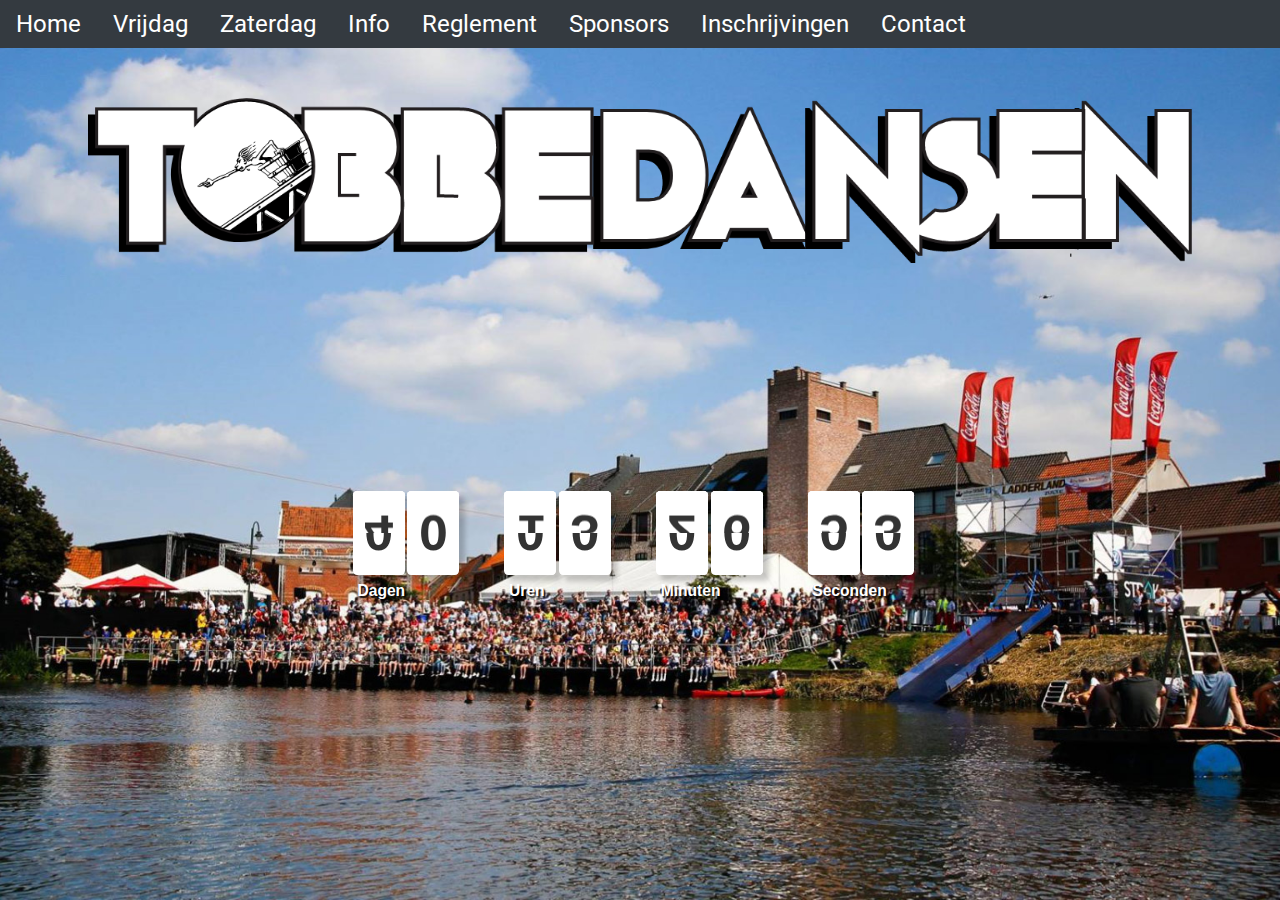
==== commit b8b72f37: "update meta description" ====
--- a/index.html
+++ b/index.html
@@ -2,7 +2,10 @@
 <html lang="nl">
   <head>
     <!-- Global site tag (gtag.js) - Google Analytics -->
-    <script async src="https://www.googletagmanager.com/gtag/js?id=UA-153546346-1"></script>
+    <script
+      async
+      src="https://www.googletagmanager.com/gtag/js?id=UA-153546346-1"
+    ></script>
     <script>
       window.dataLayer = window.dataLayer || [];
       function gtag() {
@@ -16,27 +19,55 @@
     <meta charset="UTF-8" />
     <meta name="viewport" content="width=device-width, initial-scale=1.0" />
     <meta http-equiv="X-UA-Compatible" content="ie=edge" />
-    <meta name="description" content="Tobbedansen 2022. 2-3 september. Machelen, Zulte. Alle informatie kan je terugvinden op de site" />
-    <meta property="og:title" content="Tobbedansen 2022" />
+    <meta
+      name="description"
+      content="Tobbedansen 2023. 1-2 september. Machelen, Zulte. Alle informatie kan je terugvinden op de site"
+    />
+    <meta property="og:title" content="Tobbedansen 2023" />
     <meta property="og:url" content="https://tobbedansen.be/" />
-    <meta property="og:image" content="https://www.tobbedansen.be/img/MachelenPut-desktop.jpg" />
+    <meta
+      property="og:image"
+      content="https://www.tobbedansen.be/img/MachelenPut-desktop.jpg"
+    />
     <meta property="og:type" content="website" />
     <title>Tobbedansen - Home</title>
-    <link rel="stylesheet" href="https://use.fontawesome.com/releases/v5.8.1/css/all.css" integrity="sha384-50oBUHEmvpQ+1lW4y57PTFmhCaXp0ML5d60M1M7uH2+nqUivzIebhndOJK28anvf" crossorigin="anonymous" />
+    <link
+      rel="stylesheet"
+      href="https://use.fontawesome.com/releases/v5.8.1/css/all.css"
+      integrity="sha384-50oBUHEmvpQ+1lW4y57PTFmhCaXp0ML5d60M1M7uH2+nqUivzIebhndOJK28anvf"
+      crossorigin="anonymous"
+    />
 
     <script src="script/countDown.min.js"></script>
     <script src="script/countdown-shower.js"></script>
     <script src="script/mobilenav.js"></script>
-    <link href="img/apple-touch-icon.png" rel="apple-touch-icon" sizes="180x180" />
-    <link href="img/favicon-32x32.png" rel="icon" sizes="32x32" type="image/png" />
-    <link href="img/favicon-16x16.png" rel="icon" sizes="16x16" type="image/png" />
+    <link
+      href="img/apple-touch-icon.png"
+      rel="apple-touch-icon"
+      sizes="180x180"
+    />
+    <link
+      href="img/favicon-32x32.png"
+      rel="icon"
+      sizes="32x32"
+      type="image/png"
+    />
+    <link
+      href="img/favicon-16x16.png"
+      rel="icon"
+      sizes="16x16"
+      type="image/png"
+    />
     <link href="img/safari-pinned-tab.svg" rel="mask-icon" />
     <meta content="#ffffff" name="msapplication-TileColor" />
     <meta content="#ffffff" name="theme-color" />
     <link rel="stylesheet" href="style/normalize.css" />
     <link rel="stylesheet" href="style/countDown.min.css" />
     <link rel="stylesheet" href="style/screen.css" />
-    <link href="https://fonts.googleapis.com/css?family=Montserrat|Roboto&display=swap" rel="stylesheet" />
+    <link
+      href="https://fonts.googleapis.com/css?family=Montserrat|Roboto&display=swap"
+      rel="stylesheet"
+    />
   </head>
 
   <body class="u-bg-picture">
@@ -51,33 +82,60 @@
                     <a href="#" class="c-nav__link" tabindex="1">Home</a>
                   </li>
                   <li class="c-nav__item">
-                    <a href="vrijdag.html" class="c-nav__link" tabindex="2">Vrijdag</a>
-                  </li>
-                  <li class="c-nav__item">
-                    <a href="zaterdag.html" class="c-nav__link" tabindex="3">Zaterdag</a>
-                  </li>
-                  <li class="c-nav__item">
-                    <a href="info.html" class="c-nav__link" tabindex="4">Info</a>
-                  </li>
-                  <li class="c-nav__item">
-                    <a href="reglement.html" class="c-nav__link" tabindex="4">Reglement</a>
-                  </li>
-                  <li class="c-nav__item">
-                    <a href="sponsors.html" class="c-nav__link" tabindex="4">Sponsors</a>
-                  </li>
-                  <li class="c-nav__item">
-                    <a href="inschrijvingen.html" class="c-nav__link" tabindex="5">Inschrijvingen</a>
-                  </li>
-                  <li class="c-nav__item">
-                    <a href="contact.html" class="c-nav__link" tabindex="6">Contact</a>
+                    <a href="vrijdag.html" class="c-nav__link" tabindex="2"
+                      >Vrijdag</a
+                    >
+                  </li>
+                  <li class="c-nav__item">
+                    <a href="zaterdag.html" class="c-nav__link" tabindex="3"
+                      >Zaterdag</a
+                    >
+                  </li>
+                  <li class="c-nav__item">
+                    <a href="info.html" class="c-nav__link" tabindex="4"
+                      >Info</a
+                    >
+                  </li>
+                  <li class="c-nav__item">
+                    <a href="reglement.html" class="c-nav__link" tabindex="4"
+                      >Reglement</a
+                    >
+                  </li>
+                  <li class="c-nav__item">
+                    <a href="sponsors.html" class="c-nav__link" tabindex="4"
+                      >Sponsors</a
+                    >
+                  </li>
+                  <li class="c-nav__item">
+                    <a
+                      href="inschrijvingen.html"
+                      class="c-nav__link"
+                      tabindex="5"
+                      >Inschrijvingen</a
+                    >
+                  </li>
+                  <li class="c-nav__item">
+                    <a href="contact.html" class="c-nav__link" tabindex="6"
+                      >Contact</a
+                    >
                   </li>
                 </ul>
               </nav>
             </div>
             <div class="c-header__mobile-nav-trigger home">
               <button class="o-button-reset c-nav-trigger js-toggle-nav">
-                <svg class="c-nav-trigger__svg" xmlns="http://www.w3.org/2000/svg" width="18" height="12" viewBox="0 0 18 12">
-                  <path d="M3,18H21V16H3Zm0-5H21V11H3ZM3,6V8H21V6Z" transform="translate(-3 -6)" fill="#fff" />
+                <svg
+                  class="c-nav-trigger__svg"
+                  xmlns="http://www.w3.org/2000/svg"
+                  width="18"
+                  height="12"
+                  viewBox="0 0 18 12"
+                >
+                  <path
+                    d="M3,18H21V16H3Zm0-5H21V11H3ZM3,6V8H21V6Z"
+                    transform="translate(-3 -6)"
+                    fill="#fff"
+                  />
                 </svg>
               </button>
             </div>
@@ -94,7 +152,7 @@
             <div class="c-intro__logo">
               <figure class="u-mb-xl">
                 <picture>
-                  <img class="c-logo__main" src="img/logo_2.svg" alt="Logo" />
+                  <img class="c-logo__main" src="img/Logo.png" alt="Logo" />
                 </picture>
               </figure>
             </div>
@@ -110,8 +168,18 @@
       <div class="c-mobile-nav__body">
         <div class="c-mobile-nav__header">
           <button class="o-button-reset c-nav-trigger js-toggle-nav">
-            <svg class="c-nav-trigger__svg" xmlns="http://www.w3.org/2000/svg" width="14" height="14" viewBox="0 0 14 14">
-              <path d="M19,6.41,17.59,5,12,10.59,6.41,5,5,6.41,10.59,12,5,17.59,6.41,19,12,13.41,17.59,19,19,17.59,13.41,12Z" transform="translate(-5 -5)" fill="#fff" />
+            <svg
+              class="c-nav-trigger__svg"
+              xmlns="http://www.w3.org/2000/svg"
+              width="14"
+              height="14"
+              viewBox="0 0 14 14"
+            >
+              <path
+                d="M19,6.41,17.59,5,12,10.59,6.41,5,5,6.41,10.59,12,5,17.59,6.41,19,12,13.41,17.59,19,19,17.59,13.41,12Z"
+                transform="translate(-5 -5)"
+                fill="#fff"
+              />
             </svg>
           </button>
         </div>
@@ -137,7 +205,9 @@
                 <a href="sponsors.html" class="c-nav__link">Sponsors</a>
               </li>
               <li class="c-nav__item">
-                <a href="inschrijvingen.html" class="c-nav__link">Inschrijvingen</a>
+                <a href="inschrijvingen.html" class="c-nav__link"
+                  >Inschrijvingen</a
+                >
               </li>
               <li class="c-nav__item">
                 <a href="contact.html" class="c-nav__link">Contact</a>
--- a/style/screen.css
+++ b/style/screen.css
@@ -1,8 +1,3 @@
-/* Made and designed by Jonas De Meyer
-  github: https://github.com/Jonas-D-M
-  linkedIn: https://www.linkedin.com/in/jonas-de-meyer-531ab8181/
-*/
-
 html {
   font-size: 16px;
   line-height: 1.5;
@@ -203,6 +198,25 @@
   cursor: default !important;
 }
 
+.videoInsert{
+  width: 100%;
+  height: auto;  
+}
+
+.iframeWrapper{
+  position: relative;
+  padding-bottom: 56.25%; /* 16:9 */
+  height: 0;
+}
+
+.iframeWrapper iframe{
+  position:absolute;
+  top: 0;
+  left: 0;
+  width: 100%;
+  height: 100%;
+}
+
 .o-form-controls {
   display: flex;
 }
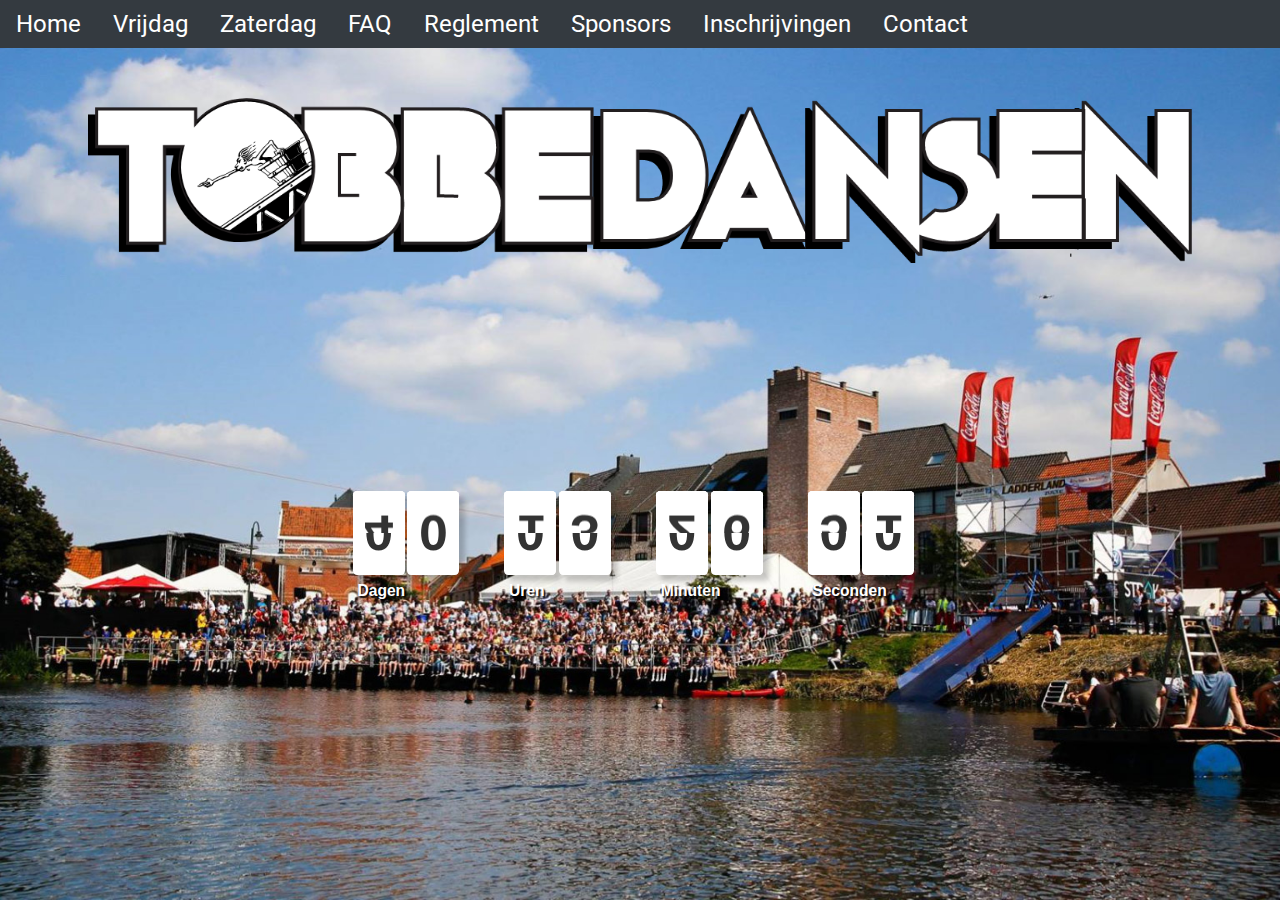
==== commit 24cdc617: "rename info to FAQ" ====
--- a/index.html
+++ b/index.html
@@ -92,9 +92,7 @@
                     >
                   </li>
                   <li class="c-nav__item">
-                    <a href="info.html" class="c-nav__link" tabindex="4"
-                      >Info</a
-                    >
+                    <a href="faq.html" class="c-nav__link" tabindex="4">FAQ</a>
                   </li>
                   <li class="c-nav__item">
                     <a href="reglement.html" class="c-nav__link" tabindex="4"
@@ -196,7 +194,7 @@
                 <a href="zaterdag.html" class="c-nav__link">Zaterdag</a>
               </li>
               <li class="c-nav__item">
-                <a href="info.html" class="c-nav__link">Info</a>
+                <a href="faq.html" class="c-nav__link">FAQ</a>
               </li>
               <li class="c-nav__item">
                 <a href="reglement.html" class="c-nav__link">Reglement</a>
--- a/style/screen.css
+++ b/style/screen.css
@@ -4,15 +4,18 @@
   font-family: 'Roboto', Helvetica, arial, sans-serif;
   color: #111;
 }
+
 body {
   margin: 0 auto;
 }
+
 body,
 html {
   height: 100%;
   width: 100%;
   margin: 0;
 }
+
 input.textbox-300 {
   width: 100%;
   margin-bottom: 10px;
@@ -21,10 +24,12 @@
   line-height: 30px;
   padding-left: 8px;
 }
+
 form {
   margin: 0;
   width: 100%;
 }
+
 button {
   font-family: 'roboto';
   margin-top: 32px;
@@ -52,12 +57,14 @@
 legend {
   font-weight: bold;
 }
+
 fieldset {
   border: none;
   margin-top: 30px;
   margin-bottom: 20px;
   padding: 0;
 }
+
 textarea {
   margin-top: 32px;
   resize: none;
@@ -66,37 +73,45 @@
   padding-top: 8px;
   border: 1px solid #cccccc;
 }
+
 input[type='number']::-webkit-inner-spin-button,
 input[type='number']::-webkit-outer-spin-button {
   -webkit-appearance: none;
   margin: 0;
 }
+
 input[type='text'],
 input[type='email'],
 input[type='number'],
 input[type='tel'] {
   border-radius: 5px;
 }
+
 textarea {
   border-radius: 5px;
 }
+
 .checkbox-full {
   width: 100%;
 }
+
 ::-moz-selection {
   background: #707070;
   color: white;
   text-shadow: none;
 }
+
 ::selection {
   background: #707070;
   color: white;
   text-shadow: none;
 }
+
 img {
   max-width: 100%;
   vertical-align: top;
 }
+
 h1 {
   font-family: 'Times New Roman', serif;
   font-size: 36px;
@@ -104,6 +119,7 @@
   line-height: 40px;
   margin: 0 0 48px;
 }
+
 h2 {
   font-size: 30px;
   line-height: 40px;
@@ -111,6 +127,7 @@
   color: #707070;
   font-weight: normal;
 }
+
 h3 {
   font-size: 24px;
   line-height: 32px;
@@ -118,10 +135,12 @@
   font-weight: normal;
   margin: 0 !important;
 }
+
 h4 {
   font-weight: normal;
   margin: 0;
 }
+
 h4,
 h5,
 h6 {
@@ -129,11 +148,13 @@
   line-height: 24px;
   margin: 0 0 24px;
 }
+
 p {
   font-family: montserrat;
   color: #707070;
   width: 100%;
 }
+
 address,
 dl,
 ol,
@@ -142,17 +163,20 @@
 ul {
   margin: 0;
 }
+
 ol,
 ul {
   padding-left: 24px;
 }
-li {
+
+/* li {
   list-style: none;
-}
+} */
 li ol,
 li ul {
   margin-bottom: 0;
 }
+
 blockquote {
   font-style: italic;
   font-size: 23px;
@@ -160,34 +184,41 @@
   margin: 0 0 24px;
   font-family: 'Times New Roman', serif;
 }
+
 blockquote * {
   font-size: inherit;
   line-height: inherit;
 }
+
 figcaption {
   font-size: 12px;
   line-height: 16px;
   padding-top: 8px;
   color: Grey;
 }
+
 hr {
   border: 0;
   height: 1px;
   background: LightGrey;
   margin: 0 0 24px;
 }
+
 a {
   color: RoyalBlue;
   transition: all 0.1s ease-in-out;
 }
+
 a:active,
 a:visited {
   color: BlueViolet;
 }
+
 a:focus,
 a:hover {
   color: Crimson;
 }
+
 u {
   text-decoration: underline;
   border-bottom: 3px solid white;
@@ -198,19 +229,20 @@
   cursor: default !important;
 }
 
-.videoInsert{
-  width: 100%;
-  height: auto;  
-}
-
-.iframeWrapper{
+.videoInsert {
+  width: 100%;
+  height: auto;
+}
+
+.iframeWrapper {
   position: relative;
-  padding-bottom: 56.25%; /* 16:9 */
+  padding-bottom: 56.25%;
+  /* 16:9 */
   height: 0;
 }
 
-.iframeWrapper iframe{
-  position:absolute;
+.iframeWrapper iframe {
+  position: absolute;
   top: 0;
   left: 0;
   width: 100%;
@@ -225,77 +257,95 @@
   display: flex;
   flex-direction: column;
 }
-.o-section + .o-section {
+
+.o-section+.o-section {
   margin-top: 24px;
 }
+
 @media (min-width: 768px) {
-  .o-section--lg + .o-section--lg,
-  .o-section--xl + .o-section--xl {
+
+  .o-section--lg+.o-section--lg,
+  .o-section--xl+.o-section--xl {
     margin-top: 48px;
   }
 }
+
 @media (min-width: 1200px) {
-  .o-section--xl + .o-section--xl {
+  .o-section--xl+.o-section--xl {
     margin-top: 72px;
   }
 }
+
 .o-row {
   position: relative;
   padding: 24px 24px 0;
   display: flex;
   flex-direction: column;
 }
+
 .o-row--primary-x-light {
   background-color: #f2faff;
 }
+
 .o-row--neutral-xx-dark {
   color: #fff;
   background: #20223a;
 }
+
 .o-row--intro {
   z-index: 10;
 }
+
 .o-row--lg {
   padding-top: 48px;
   padding-bottom: 24px;
 }
+
 .o-row--intro {
   padding-top: 48px;
   padding-bottom: 48px;
 }
+
 .o-row--xl {
   padding-top: 72px;
   padding-bottom: 48px;
 }
+
 @media (min-width: 768px) {
   .o-row {
     padding-left: 48px;
     padding-right: 48px;
   }
+
   .o-row--md {
     padding-top: 48px;
     padding-bottom: 24px;
   }
+
   .o-row--lg {
     padding-top: 72px;
     padding-bottom: 48px;
   }
 }
+
 @media (min-width: 992px) {
   .o-row--intro {
     padding-top: 0;
     padding-bottom: 0;
   }
+
   .o-row--xl {
     padding-top: 96px;
     padding-bottom: 72px;
   }
 }
+
 .o-row--dark {
   background-color: #f9f9f9;
   width: 100%;
   height: 50px;
 }
+
 .o-container {
   margin-left: auto;
   margin-right: auto;
@@ -331,9 +381,11 @@
 .c-info {
   width: 100%;
 }
+
 .c-text {
   text-align: center;
 }
+
 .o-banner__image {
   background-image: url('../img/MachelenPut.jpg');
   background-position: center;
@@ -342,10 +394,12 @@
   position: relative;
   height: 20%;
 }
+
 .c-row {
   position: relative;
   padding: 24px 24px 0;
 }
+
 .c-row__footer {
   max-height: 100%;
   text-align: center;
@@ -353,90 +407,118 @@
   background-color: #f9f9f9;
   color: #707070;
 }
+
 .c-row__footer a {
   color: #707070;
   padding: 5px;
 }
+
 .o-list {
   list-style: none;
   padding: 0;
 }
+
 .o-layout {
   display: flex;
   flex-wrap: wrap;
 }
+
 .o-layout__item {
   width: 100%;
 }
+
 .o-layout--gutter {
   margin: 0 -12px;
 }
-.o-layout--gutter > .o-layout__item {
+
+.o-layout--gutter>.o-layout__item {
   padding: 0 12px;
 }
+
 .o-layout--gutter-sm {
   margin: 0 -6px;
 }
-.o-layout--gutter-sm > .o-layout__item {
+
+.o-layout--gutter-sm>.o-layout__item {
   padding: 0 6px;
 }
+
 .o-layout--gutter-lg {
   margin: 0 -24px;
 }
-.o-layout--gutter-lg > .o-layout__item {
+
+.o-layout--gutter-lg>.o-layout__item {
   padding: 0 24px;
 }
+
 .o-layout--gutter-xl {
   margin: 0 -48px;
 }
-.o-layout--gutter-xl > .o-layout__item {
+
+.o-layout--gutter-xl>.o-layout__item {
   padding: 0 48px;
 }
+
 .o-layout--row-reverse {
   flex-direction: row-reverse;
 }
+
 .o-layout--justify-start {
   justify-content: flex-start;
 }
+
 .o-layout--justify-end {
   justify-content: flex-end;
 }
+
 .o-layout--justify-center {
   justify-content: center;
 }
+
 .o-layout--justify-space-around {
   justify-content: space-around;
 }
+
 .o-layout--justify-space-evenly {
   justify-content: space-evenly;
 }
+
 .o-layout--justify-space-between {
   justify-content: space-between;
 }
+
 .o-layout--align-start {
   align-items: flex-start;
 }
+
 .o-layout--align-end {
   align-items: flex-end;
 }
+
 .o-layout--align-center {
   align-items: center;
 }
+
 .o-layout--align-baseline {
   align-items: baseline;
 }
+
 .o-layout--align-content-start {
   align-content: start;
 }
+
 .o-layout--align-content-end {
   align-content: end;
 }
+
 .o-layout--align-content-center {
   align-content: center;
 }
+
 .o-layout--align-content-space-around {
   align-content: space-around;
 }
+
 .o-layout--align-content-space-between {
   align-content: space-between;
 }
@@ -448,95 +530,119 @@
 .c-intro__logo {
   max-height: 225.99px;
 }
+
 .c-lead {
   position: relative;
   color: #707070;
 }
+
 .c-lead--md {
   font-size: 18px;
   line-height: 28px;
 }
+
 .c-lead--lg {
   font-size: 20px;
   line-height: 32px;
 }
+
 .c-lead--xl {
   font-size: 32px;
   line-height: 40px;
 }
+
 .c-lead--text {
   font-size: 16px;
   line-height: 24px;
 }
+
 .c-lead--text-info {
   text-indent: 2em;
 }
+
 .c-lead--head {
   font-size: 38px;
   line-height: 40px;
 }
+
 .c-lead--head3 {
   font-size: 24px;
   font-weight: bold;
   margin-top: 1em !important;
   margin-bottom: 0.1em !important;
 }
+
 .c-lead--head4 {
   font-size: 20px;
 }
+
 .c-lead--head6 {
   font-size: 30px;
 }
+
 .c-lead--countdown {
   font-size: 32px;
 }
+
 @media (min-width: 768px) {
   .c-lead--head {
     font-size: 59px;
     line-height: 75px;
   }
+
   .c-lead--text {
     font-size: 16px;
     line-height: 24px;
   }
+
   .c-lead--head3 {
     font-size: 24px;
     line-height: 32px;
   }
+
   .c-lead--head4 {
     font-size: 22px;
   }
+
   .c-lead--head6 {
     font-size: 38px;
   }
+
   .c-lead--countdown {
     font-size: 68px;
   }
 }
+
 @media (min-width: 1200px) {
   .c-lead--head {
     font-size: 72px;
     line-height: 117px;
   }
+
   .c-lead--head6 {
     font-size: 52px;
   }
+
   .c-lead--text {
     font-size: 24px;
     line-height: 32px;
   }
+
   .c-lead--head3 {
     font-size: 32px;
     line-height: 40px;
   }
+
   .c-lead--head4 {
     font-size: 28px;
     margin-top: 20px;
   }
+
   .c-lead--countdown {
     font-size: 112px;
   }
 }
+
 .countdown-item {
   margin-right: 0.5em;
   text-align: center;
@@ -555,6 +661,7 @@
   align-content: flex-end;
   margin-top: 30vh;
 }
+
 .c-header {
   display: flex;
   justify-content: space-between;
@@ -649,6 +756,7 @@
   padding: 0.5rem 1rem;
   color: white !important;
 }
+
 .c-nav__link:focus,
 .c-nav__link:hover {
   color: white;
@@ -659,6 +767,7 @@
 }
 
 @media (min-width: 992px) {
+
   /* Hide the mobile nav on larger viewports even whent it's open on smaller screens */
   .c-mobile-nav,
   .c-header__mobile-nav-trigger {
@@ -669,11 +778,13 @@
   .c-header__logos {
     display: block;
   }
+
   .c-nav__list {
     display: flex;
     justify-content: flex-start;
     flex-wrap: wrap;
   }
+
   .o-banner__image {
     height: 38.19687092568%;
   }
@@ -689,6 +800,7 @@
   -o-background-size: cover;
   background-size: cover;
 }
+
 @media (min-width: 992px) {
   .u-bg-picture {
     background-image: url('../img/MachelenPut-desktop.jpg');
@@ -698,230 +810,301 @@
     background-size: cover;
   }
 }
+
 .u-pt-clear {
   padding-top: 0 !important;
 }
+
 .u-mb-clear {
   margin-bottom: 0 !important;
 }
+
 .u-mb-xs {
   margin-bottom: 4px !important;
 }
+
 .u-mb-sm {
   margin-bottom: 8px !important;
 }
+
 .u-mb-md {
   margin-bottom: 16px !important;
 }
+
 .u-mb-lg {
   margin-bottom: 32px !important;
 }
+
 .u-mb-xl {
   margin-bottom: 48px !important;
 }
+
 .u-max-width-xs {
   max-width: 18em !important;
 }
+
 .u-max-width-sm {
   max-width: 39em !important;
 }
+
 .u-max-width-md {
   max-width: 50em !important;
 }
+
 .u-max-width-lg {
   max-width: 63.5em !important;
 }
+
 .u-max-width-xl {
   max-width: 85em !important;
 }
+
 .u-max-width-xl {
   max-width: none !important;
 }
+
 .u-width-auto {
   width: auto !important;
 }
+
 .u-1-of-2 {
   width: 50% !important;
 }
+
 .u-1-of-3 {
   width: 33.3333333333% !important;
 }
+
 .u-2-of-3 {
   width: 66.6666666667% !important;
 }
+
 .u-1-of-4 {
   width: 25% !important;
 }
+
 .u-3-of-4 {
   width: 75% !important;
 }
+
 .u-1-of-5 {
   width: 20% !important;
 }
+
 .u-2-of-5 {
   width: 40% !important;
 }
+
 .u-3-of-5 {
   width: 60% !important;
 }
+
 .u-4-of-5 {
   width: 80% !important;
 }
+
 .u-1-of-6 {
   width: 16.6666666667% !important;
 }
+
 .u-5-of-6 {
   width: 83.3333333333% !important;
 }
+
 @media (min-width: 576px) {
   .u-1-of-2-bp1 {
     width: 50% !important;
   }
+
   .u-1-of-3-bp1 {
     width: 33.3333333333% !important;
   }
+
   .u-2-of-3-bp1 {
     width: 66.6666666667% !important;
   }
+
   .u-1-of-4-bp1 {
     width: 25% !important;
   }
+
   .u-3-of-4-bp1 {
     width: 75% !important;
   }
+
   .u-1-of-5-bp1 {
     width: 20% !important;
   }
+
   .u-2-of-5-bp1 {
     width: 40% !important;
   }
+
   .u-3-of-5-bp1 {
     width: 60% !important;
   }
+
   .u-4-of-5-bp1 {
     width: 80% !important;
   }
+
   .u-1-of-6-bp1 {
     width: 16.6666666667% !important;
   }
+
   .u-5-of-6-bp1 {
     width: 83.3333333333% !important;
   }
 }
+
 @media (min-width: 768px) {
   .u-1-of-2-bp2 {
     width: 50% !important;
   }
+
   .u-1-of-3-bp2 {
     width: 33.3333333333% !important;
   }
+
   .u-2-of-3-bp2 {
     width: 66.6666666667% !important;
   }
+
   .u-1-of-4-bp2 {
     width: 25% !important;
   }
+
   .u-3-of-4-bp2 {
     width: 75% !important;
   }
+
   .u-1-of-5-bp2 {
     width: 20% !important;
   }
+
   .u-2-of-5-bp2 {
     width: 40% !important;
   }
+
   .u-3-of-5-bp2 {
     width: 60% !important;
   }
+
   .u-4-of-5-bp2 {
     width: 80% !important;
   }
+
   .u-1-of-6-bp2 {
     width: 16.6666666667% !important;
   }
+
   .u-5-of-6-bp2 {
     width: 83.3333333333% !important;
   }
 }
+
 @media (min-width: 992px) {
   .u-1-of-2-bp3 {
     width: 50% !important;
   }
+
   .u-1-of-3-bp3 {
     width: 33.3333333333% !important;
   }
+
   .u-2-of-3-bp3 {
     width: 66.6666666667% !important;
   }
+
   .u-1-of-4-bp3 {
     width: 25% !important;
   }
+
   .u-3-of-4-bp3 {
     width: 75% !important;
   }
+
   .u-1-of-5-bp3 {
     width: 20% !important;
   }
+
   .u-2-of-5-bp3 {
     width: 40% !important;
   }
+
   .u-3-of-5-bp3 {
     width: 60% !important;
   }
+
   .u-4-of-5-bp3 {
     width: 80% !important;
   }
+
   .u-1-of-6-bp3 {
     width: 16.6666666667% !important;
   }
+
   .u-5-of-6-bp3 {
     width: 83.3333333333% !important;
   }
 }
+
 @media (min-width: 1200px) {
   .u-1-of-2-bp4 {
     width: 50% !important;
   }
+
   .u-1-of-3-bp4 {
     width: 33.3333333333% !important;
   }
+
   .u-2-of-3-bp4 {
     width: 66.6666666667% !important;
   }
+
   .u-1-of-4-bp4 {
     width: 25% !important;
   }
+
   .u-3-of-4-bp4 {
     width: 75% !important;
   }
+
   .u-1-of-5-bp4 {
     width: 20% !important;
   }
+
   .u-2-of-5-bp4 {
     width: 40% !important;
   }
+
   .u-3-of-5-bp4 {
     width: 60% !important;
   }
+
   .u-4-of-5-bp4 {
     width: 80% !important;
   }
+
   .u-1-of-6-bp4 {
     width: 16.6666666667% !important;
   }
+
   .u-5-of-6-bp4 {
     width: 83.3333333333% !important;
   }
 }
-@media (min-width: 576px) {
-}
-@media (min-width: 768px) {
-}
-@media (min-width: 992px) {
-}
-@media (min-width: 1200px) {
-}
+
+@media (min-width: 576px) {}
+
+@media (min-width: 768px) {}
+
+@media (min-width: 992px) {}
+
+@media (min-width: 1200px) {}
+
 @media print {
+
   *,
   *:after,
   *:before {
@@ -930,43 +1113,53 @@
     box-shadow: none !important;
     text-shadow: none !important;
   }
+
   a,
   a:visited {
     text-decoration: underline;
   }
+
   a[href]:after {
     content: ' (' attr(href) ')';
   }
+
   abbr[title]:after {
     content: ' (' attr(title) ')';
   }
+
   a[href^='#']:after,
   a[href^='javascript:']:after {
     content: '';
   }
+
   pre {
     white-space: pre-wrap !important;
   }
+
   blockquote,
   pre {
     border: 1px solid #999;
     page-break-inside: avoid;
   }
+
   thead {
     display: table-header-group;
   }
+
   img,
   tr {
     page-break-inside: avoid;
   }
+
   h2,
   h3,
   p {
     orphans: 3;
     widows: 3;
   }
+
   h2,
   h3 {
     page-break-after: avoid;
   }
-}
+}